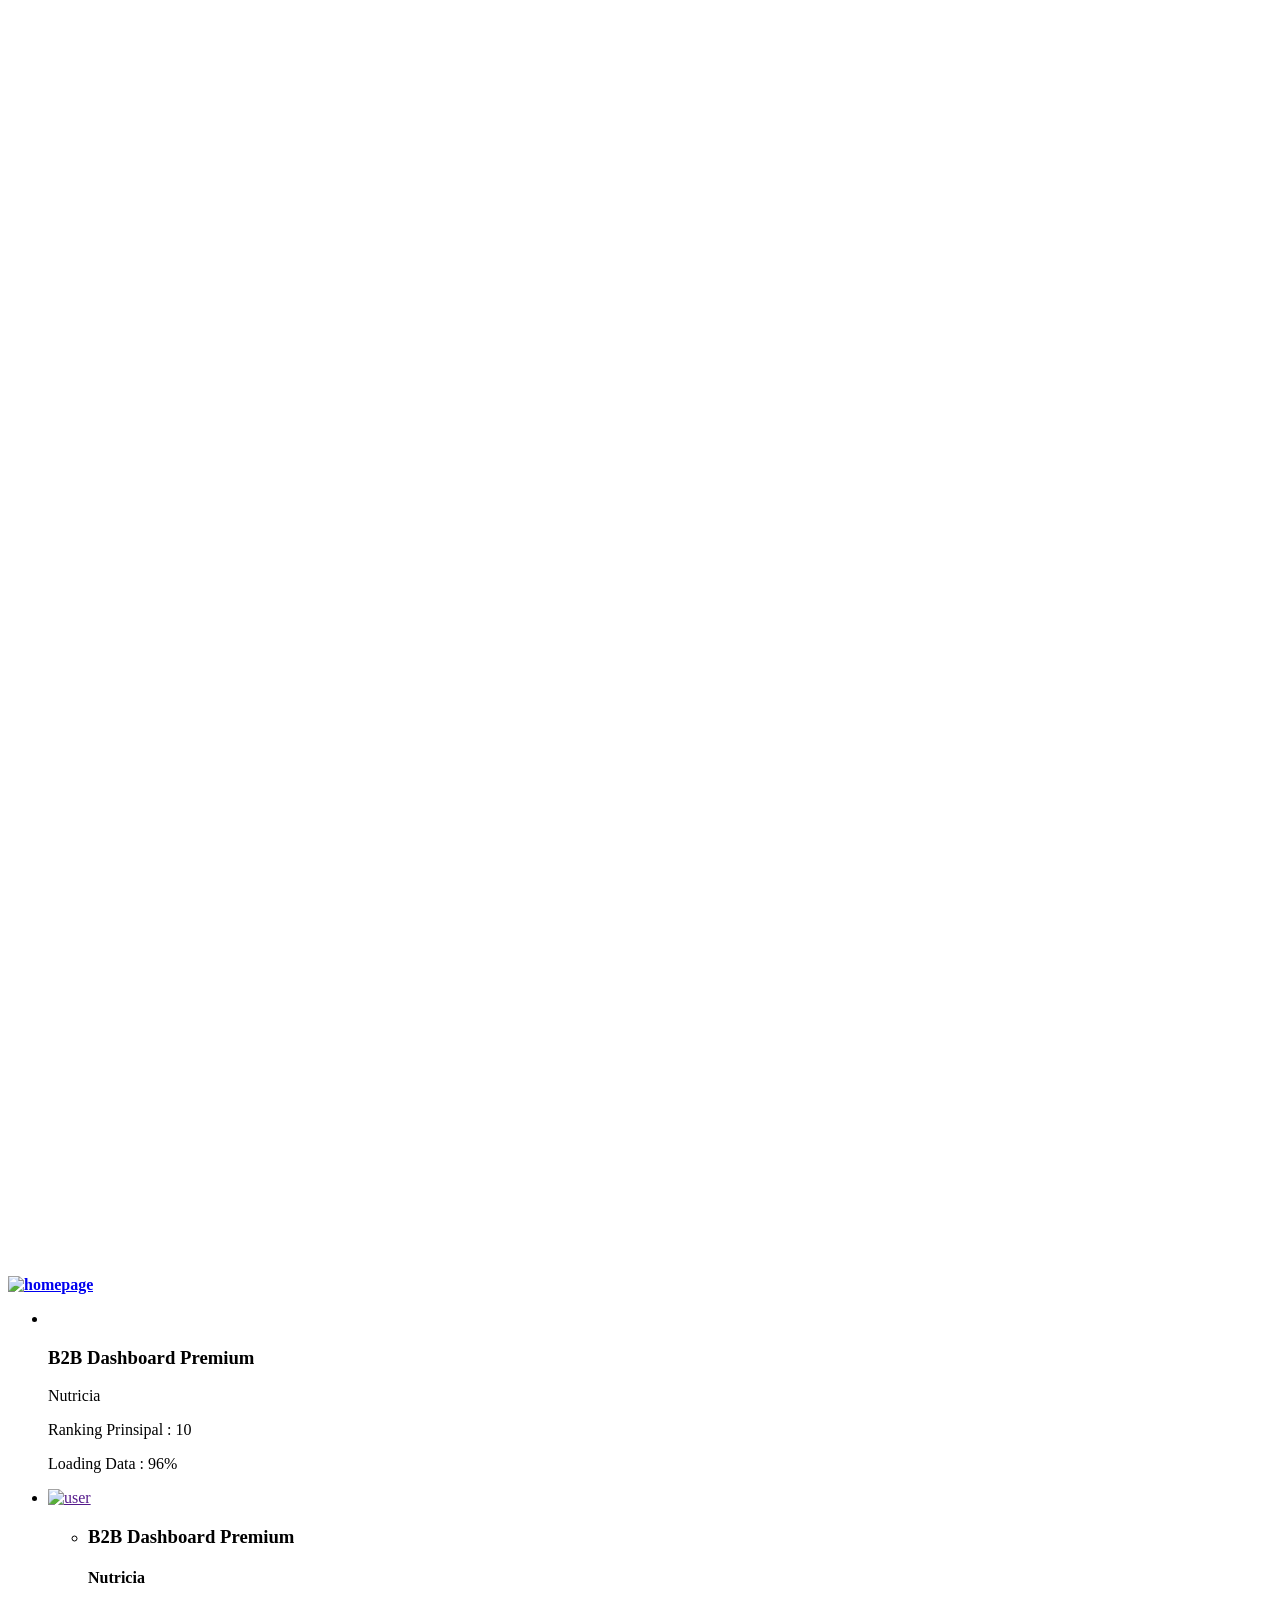
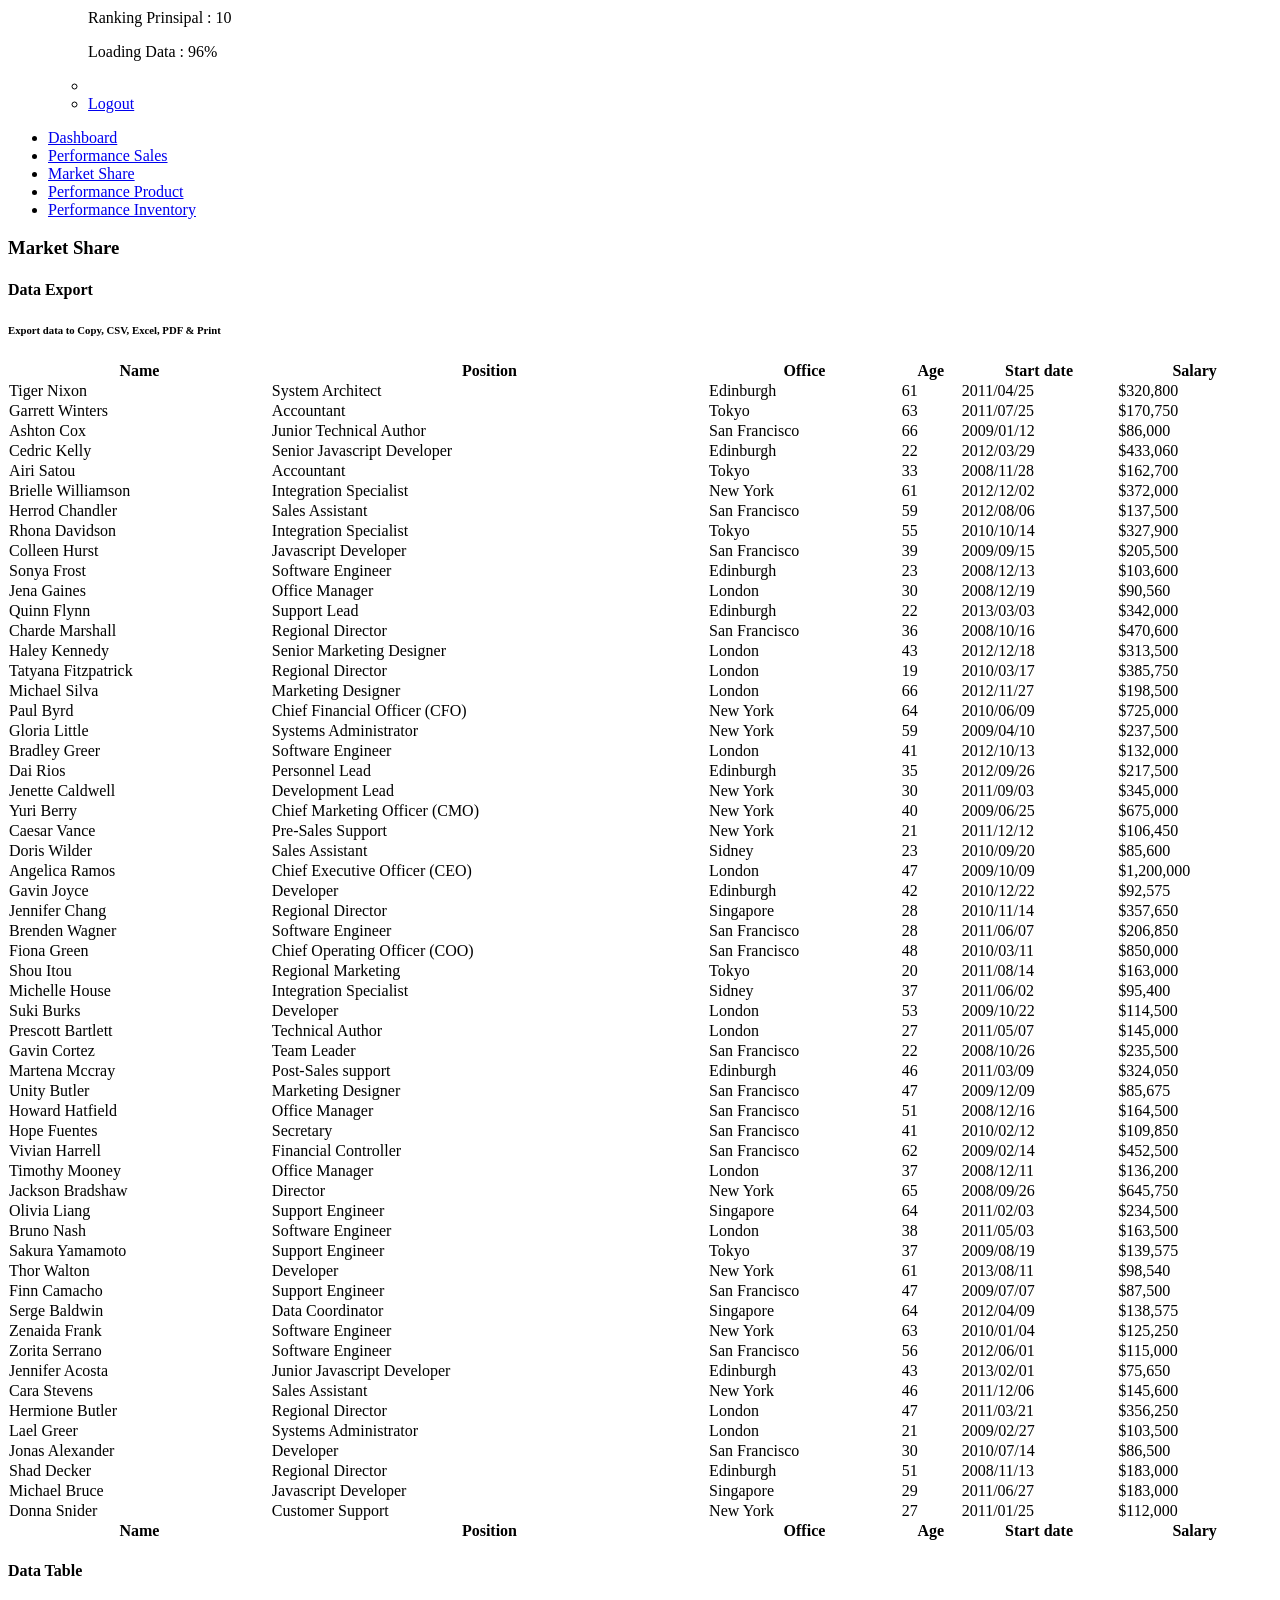
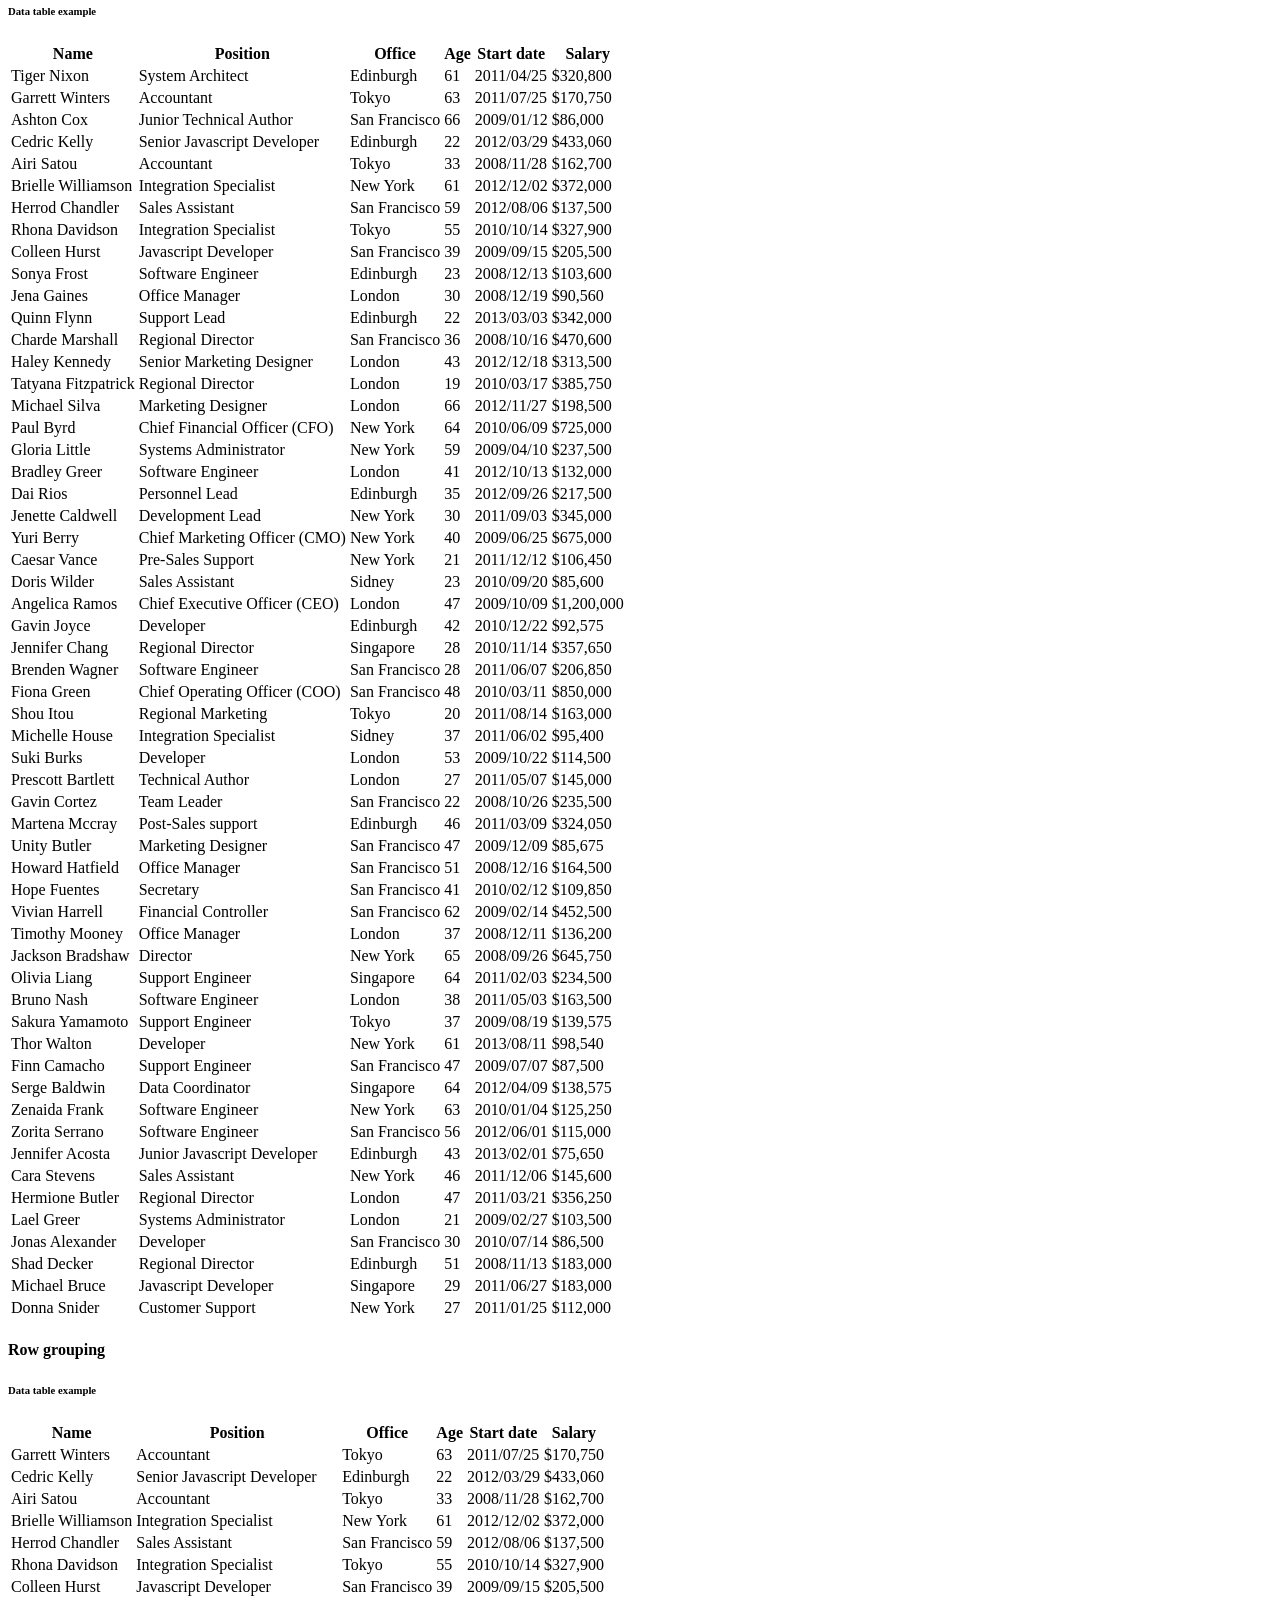
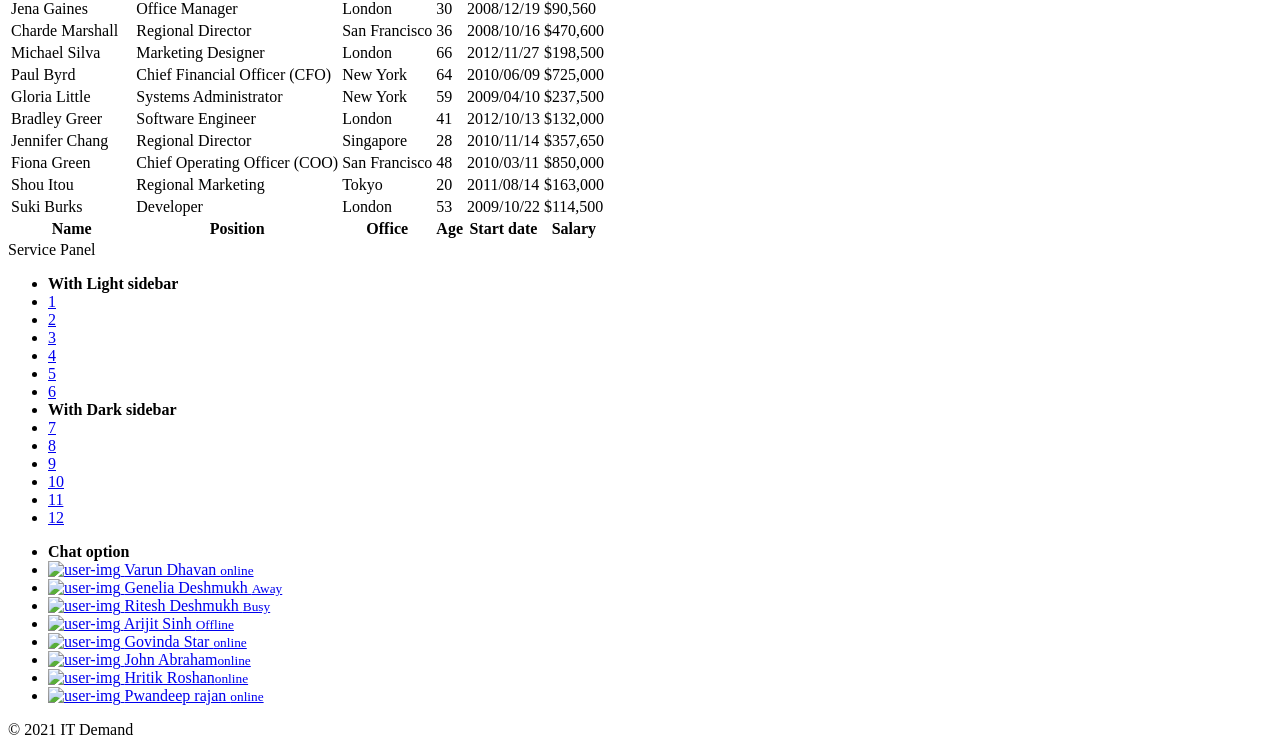
==== market-share.html @ a0f7e3c0 "html upload" ====
<!DOCTYPE html>
<html lang="en">

<head>
    <meta charset="utf-8">
    <meta http-equiv="X-UA-Compatible" content="IE=edge">
    <!-- Tell the browser to be responsive to screen width -->
    <meta name="viewport" content="width=device-width, initial-scale=1">
    <meta name="description" content="">
    <meta name="author" content="">
    <!-- Favicon icon -->
    <link rel="icon" type="image/png" sizes="16x16" href="../assets/images/alfamart.png">
    <title>B2B Dashboard Premium</title>
    <!-- Bootstrap Core CSS -->
    <link href="../assets/plugins/bootstrap/css/bootstrap.min.css" rel="stylesheet">
    <!-- Custom CSS -->
    <link href="css/style.css" rel="stylesheet" type="text/css">
    <link href="css/custom.css" rel="stylesheet" type="text/css">

</head>

<body class="fix-header card-no-border logo-center">
    <!-- ============================================================== -->
    <!-- Preloader - style you can find in spinners.css -->
    <!-- ============================================================== -->
    <div class="preloader">
        <svg class="circular" viewBox="25 25 50 50">
            <circle class="path" cx="50" cy="50" r="20" fill="none" stroke-width="2" stroke-miterlimit="10" /> </svg>
    </div>
    <!-- ============================================================== -->
    <!-- Main wrapper - style you can find in pages.scss -->
    <!-- ============================================================== -->
    <div id="main-wrapper">
<!-- ============================================================== -->
        <!-- Topbar header - style you can find in pages.scss -->
        <!-- ============================================================== -->
        <header class="topbar" style="background-image: url(images/background/bg_header.png);">
            <nav class="navbar top-navbar navbar-expand-md navbar-light">
                <!-- ============================================================== -->
                <!-- Logo -->
                <!-- ============================================================== -->
                <div class="navbar-header">
                    <a class="navbar-brand" href="index.html">
                        <!-- Logo icon --><b>
                            <!-- Light Logo icon -->
                            <img src="images/logo_alfamart.png" alt="homepage" class="light-logo" />
                        </b>
                        <!--End Logo icon --> 
                     </a>
                </div>
                <!-- ============================================================== -->
                <!-- End Logo -->
                <!-- ============================================================== -->
                <div class="navbar-collapse">
                    <!-- ============================================================== -->
                    <!-- ============================================================== -->
                    <ul class="navbar-nav mr-auto mt-md-0">
                         <!-- This is  -->
                        <li class="nav-item"> <a class="nav-link nav-toggler hidden-md-up text-muted waves-effect waves-dark" href="javascript:void(0)"><i class="mdi mdi-menu"></i></a> </li>
                        <!-- Title -->
                        <div class="title-b2b">
                            <h3 class="line-height-b2b">B2B Dashboard Premium</h3>
                            <p>Nutricia</p>
                        </div>
                        
                        <!-- ============================================================== -->
                        <!-- End Messages -->
                        <!-- ============================================================== -->
                        <!-- ============================================================== -->
                        <!-- Messages -->
                        <!-- ============================================================== -->
                        <!-- ============================================================== -->
                        <!-- End Messages -->
                        <!-- ============================================================== -->
                    </ul>
                    <!-- ============================================================== -->
                    <!-- User profile and search -->
                    <!-- ============================================================== -->
                    <ul class="navbar-nav my-lg-0">
                        <!-- ============================================================== -->
                        <!-- Search -->
                        <!-- ============================================================== -->
                        <!-- Title -->
                        <div class="rangking-b2b">
                            <p class="margin-0">Ranking Prinsipal : 10</p>
                            <p class="margin-0">Loading Data : 96%</p>
                        </div>
                        <!-- ============================================================== -->
                        <!-- Profile -->
                        <!-- ============================================================== -->
                        <li class="nav-item dropdown">
                            <a class="nav-link dropdown-toggle text-muted waves-effect waves-dark" href="" data-toggle="dropdown" aria-haspopup="true" aria-expanded="false"><img src="../assets/images/users/1.jpg" alt="user" class="profile-pic" /><i class="ti-angle-down icons-cs" ></i></a>
                            <div class="dropdown-menu dropdown-menu-right scale-up">
                                <ul class="dropdown-user">
                                    <li>
                                        <div class="dw-user-box">
                                            <div class="u-text">
                                                <h3 class="text-muted">B2B Dashboard Premium</h3>
                                                <h4>Nutricia</h4>
                                                <p class="text-muted">Ranking Prinsipal : 10</p>
                                                <p class="text-muted">Loading Data : 96%</p>
                                        </div>
                                    </li>
                                    <li role="separator" class="divider"></li>
                                    <li><a href="#"><i class="fa fa-power-off"></i> Logout</a></li>
                                </ul>
                            </div>
                        </li>
                    </ul>
                </div>
            </nav>
        </header>
        <!-- ============================================================== -->
        <!-- End Topbar header -->
        <!-- ============================================================== -->
        <!-- ============================================================== -->
        <!-- Left Sidebar - style you can find in sidebar.scss  -->
        <!-- ============================================================== -->
        <aside class="left-sidebar">
            <!-- Sidebar scroll-->
            <div class="scroll-sidebar">
                <!-- Sidebar navigation-->
                <nav class="sidebar-nav">
                    <ul id="sidebarnav">
                        <li> <a class="has-arrow waves-effect" href="index.html"><i class="mdi mdi-gauge"></i><span class="hide-menu">Dashboard</span></a>
                        </li>
                        <li> <a class="has-arrow waves-effect" href="performance-sales.html"><i class="mdi mdi-chart-line"></i><span class="hide-menu">Performance Sales</span></a>
                        </li>
                        <li> <a class="has-arrow waves-effect" href="market-share.html"><i class="mdi mdi-chemical-weapon"></i><span class="hide-menu">Market Share</span></a>
                        </li>
                        <li> <a class="has-arrow waves-effect" href="performance-product.html"><i class="mdi mdi-chart-timeline"></i><span class="hide-menu">Performance Product</span></a>
                        </li>
                        <li> <a class="has-arrow waves-effect" href="performance-inventory.html"><i class="mdi mdi-chart-timeline"></i><span class="hide-menu">Performance Inventory</span></a>
                        </li>
                    </ul>
                </nav>
                <!-- End Sidebar navigation -->
            </div>
            <!-- End Sidebar scroll-->
        </aside>
        <!-- ============================================================== -->
        <!-- End Left Sidebar - style you can find in sidebar.scss  -->
        <!-- Page wrapper  -->
        <!-- ============================================================== -->
        <div class="page-wrapper">
            <!-- ============================================================== -->
            <!-- Bread crumb and right sidebar toggle -->
            <!-- ============================================================== -->
            <div class="row page-titles">
                <div class="col-md-5 align-self-center">
                    <h3 class="text-themecolor">Market Share</h3>
                </div>
                <div class="col-md-7 align-self-center">
<!--                     <ol class="breadcrumb">
                        <li class="breadcrumb-item"><a href="javascript:void(0)">Home</a></li>
                        <li class="breadcrumb-item">pages</li>
                        <li class="breadcrumb-item active">Table basic</li>
                    </ol> -->
                </div>
            </div>
            <!-- ============================================================== -->
            <!-- End Bread crumb and right sidebar toggle -->
            <!-- ============================================================== -->
            <!-- ============================================================== -->
            <!-- Container fluid  -->
            <!-- ============================================================== -->
            <div class="container-fluid">
                <!-- ============================================================== -->
                <!-- Start Page Content -->
                <!-- ============================================================== -->
                <div class="row">
                    <div class="col-12">
                        <div class="card">
                            <div class="card-body">
                                <h4 class="card-title">Data Export</h4>
                                <h6 class="card-subtitle">Export data to Copy, CSV, Excel, PDF & Print</h6>
                                <div class="table-responsive m-t-40">
                                    <table id="example23" class="display nowrap table table-hover table-striped table-bordered" cellspacing="0" width="100%">
                                        <thead>
                                            <tr>
                                                <th>Name</th>
                                                <th>Position</th>
                                                <th>Office</th>
                                                <th>Age</th>
                                                <th>Start date</th>
                                                <th>Salary</th>
                                            </tr>
                                        </thead>
                                        <tfoot>
                                            <tr>
                                                <th>Name</th>
                                                <th>Position</th>
                                                <th>Office</th>
                                                <th>Age</th>
                                                <th>Start date</th>
                                                <th>Salary</th>
                                            </tr>
                                        </tfoot>
                                        <tbody>
                                            <tr>
                                                <td>Tiger Nixon</td>
                                                <td>System Architect</td>
                                                <td>Edinburgh</td>
                                                <td>61</td>
                                                <td>2011/04/25</td>
                                                <td>$320,800</td>
                                            </tr>
                                            <tr>
                                                <td>Garrett Winters</td>
                                                <td>Accountant</td>
                                                <td>Tokyo</td>
                                                <td>63</td>
                                                <td>2011/07/25</td>
                                                <td>$170,750</td>
                                            </tr>
                                            <tr>
                                                <td>Ashton Cox</td>
                                                <td>Junior Technical Author</td>
                                                <td>San Francisco</td>
                                                <td>66</td>
                                                <td>2009/01/12</td>
                                                <td>$86,000</td>
                                            </tr>
                                            <tr>
                                                <td>Cedric Kelly</td>
                                                <td>Senior Javascript Developer</td>
                                                <td>Edinburgh</td>
                                                <td>22</td>
                                                <td>2012/03/29</td>
                                                <td>$433,060</td>
                                            </tr>
                                            <tr>
                                                <td>Airi Satou</td>
                                                <td>Accountant</td>
                                                <td>Tokyo</td>
                                                <td>33</td>
                                                <td>2008/11/28</td>
                                                <td>$162,700</td>
                                            </tr>
                                            <tr>
                                                <td>Brielle Williamson</td>
                                                <td>Integration Specialist</td>
                                                <td>New York</td>
                                                <td>61</td>
                                                <td>2012/12/02</td>
                                                <td>$372,000</td>
                                            </tr>
                                            <tr>
                                                <td>Herrod Chandler</td>
                                                <td>Sales Assistant</td>
                                                <td>San Francisco</td>
                                                <td>59</td>
                                                <td>2012/08/06</td>
                                                <td>$137,500</td>
                                            </tr>
                                            <tr>
                                                <td>Rhona Davidson</td>
                                                <td>Integration Specialist</td>
                                                <td>Tokyo</td>
                                                <td>55</td>
                                                <td>2010/10/14</td>
                                                <td>$327,900</td>
                                            </tr>
                                            <tr>
                                                <td>Colleen Hurst</td>
                                                <td>Javascript Developer</td>
                                                <td>San Francisco</td>
                                                <td>39</td>
                                                <td>2009/09/15</td>
                                                <td>$205,500</td>
                                            </tr>
                                            <tr>
                                                <td>Sonya Frost</td>
                                                <td>Software Engineer</td>
                                                <td>Edinburgh</td>
                                                <td>23</td>
                                                <td>2008/12/13</td>
                                                <td>$103,600</td>
                                            </tr>
                                            <tr>
                                                <td>Jena Gaines</td>
                                                <td>Office Manager</td>
                                                <td>London</td>
                                                <td>30</td>
                                                <td>2008/12/19</td>
                                                <td>$90,560</td>
                                            </tr>
                                            <tr>
                                                <td>Quinn Flynn</td>
                                                <td>Support Lead</td>
                                                <td>Edinburgh</td>
                                                <td>22</td>
                                                <td>2013/03/03</td>
                                                <td>$342,000</td>
                                            </tr>
                                            <tr>
                                                <td>Charde Marshall</td>
                                                <td>Regional Director</td>
                                                <td>San Francisco</td>
                                                <td>36</td>
                                                <td>2008/10/16</td>
                                                <td>$470,600</td>
                                            </tr>
                                            <tr>
                                                <td>Haley Kennedy</td>
                                                <td>Senior Marketing Designer</td>
                                                <td>London</td>
                                                <td>43</td>
                                                <td>2012/12/18</td>
                                                <td>$313,500</td>
                                            </tr>
                                            <tr>
                                                <td>Tatyana Fitzpatrick</td>
                                                <td>Regional Director</td>
                                                <td>London</td>
                                                <td>19</td>
                                                <td>2010/03/17</td>
                                                <td>$385,750</td>
                                            </tr>
                                            <tr>
                                                <td>Michael Silva</td>
                                                <td>Marketing Designer</td>
                                                <td>London</td>
                                                <td>66</td>
                                                <td>2012/11/27</td>
                                                <td>$198,500</td>
                                            </tr>
                                            <tr>
                                                <td>Paul Byrd</td>
                                                <td>Chief Financial Officer (CFO)</td>
                                                <td>New York</td>
                                                <td>64</td>
                                                <td>2010/06/09</td>
                                                <td>$725,000</td>
                                            </tr>
                                            <tr>
                                                <td>Gloria Little</td>
                                                <td>Systems Administrator</td>
                                                <td>New York</td>
                                                <td>59</td>
                                                <td>2009/04/10</td>
                                                <td>$237,500</td>
                                            </tr>
                                            <tr>
                                                <td>Bradley Greer</td>
                                                <td>Software Engineer</td>
                                                <td>London</td>
                                                <td>41</td>
                                                <td>2012/10/13</td>
                                                <td>$132,000</td>
                                            </tr>
                                            <tr>
                                                <td>Dai Rios</td>
                                                <td>Personnel Lead</td>
                                                <td>Edinburgh</td>
                                                <td>35</td>
                                                <td>2012/09/26</td>
                                                <td>$217,500</td>
                                            </tr>
                                            <tr>
                                                <td>Jenette Caldwell</td>
                                                <td>Development Lead</td>
                                                <td>New York</td>
                                                <td>30</td>
                                                <td>2011/09/03</td>
                                                <td>$345,000</td>
                                            </tr>
                                            <tr>
                                                <td>Yuri Berry</td>
                                                <td>Chief Marketing Officer (CMO)</td>
                                                <td>New York</td>
                                                <td>40</td>
                                                <td>2009/06/25</td>
                                                <td>$675,000</td>
                                            </tr>
                                            <tr>
                                                <td>Caesar Vance</td>
                                                <td>Pre-Sales Support</td>
                                                <td>New York</td>
                                                <td>21</td>
                                                <td>2011/12/12</td>
                                                <td>$106,450</td>
                                            </tr>
                                            <tr>
                                                <td>Doris Wilder</td>
                                                <td>Sales Assistant</td>
                                                <td>Sidney</td>
                                                <td>23</td>
                                                <td>2010/09/20</td>
                                                <td>$85,600</td>
                                            </tr>
                                            <tr>
                                                <td>Angelica Ramos</td>
                                                <td>Chief Executive Officer (CEO)</td>
                                                <td>London</td>
                                                <td>47</td>
                                                <td>2009/10/09</td>
                                                <td>$1,200,000</td>
                                            </tr>
                                            <tr>
                                                <td>Gavin Joyce</td>
                                                <td>Developer</td>
                                                <td>Edinburgh</td>
                                                <td>42</td>
                                                <td>2010/12/22</td>
                                                <td>$92,575</td>
                                            </tr>
                                            <tr>
                                                <td>Jennifer Chang</td>
                                                <td>Regional Director</td>
                                                <td>Singapore</td>
                                                <td>28</td>
                                                <td>2010/11/14</td>
                                                <td>$357,650</td>
                                            </tr>
                                            <tr>
                                                <td>Brenden Wagner</td>
                                                <td>Software Engineer</td>
                                                <td>San Francisco</td>
                                                <td>28</td>
                                                <td>2011/06/07</td>
                                                <td>$206,850</td>
                                            </tr>
                                            <tr>
                                                <td>Fiona Green</td>
                                                <td>Chief Operating Officer (COO)</td>
                                                <td>San Francisco</td>
                                                <td>48</td>
                                                <td>2010/03/11</td>
                                                <td>$850,000</td>
                                            </tr>
                                            <tr>
                                                <td>Shou Itou</td>
                                                <td>Regional Marketing</td>
                                                <td>Tokyo</td>
                                                <td>20</td>
                                                <td>2011/08/14</td>
                                                <td>$163,000</td>
                                            </tr>
                                            <tr>
                                                <td>Michelle House</td>
                                                <td>Integration Specialist</td>
                                                <td>Sidney</td>
                                                <td>37</td>
                                                <td>2011/06/02</td>
                                                <td>$95,400</td>
                                            </tr>
                                            <tr>
                                                <td>Suki Burks</td>
                                                <td>Developer</td>
                                                <td>London</td>
                                                <td>53</td>
                                                <td>2009/10/22</td>
                                                <td>$114,500</td>
                                            </tr>
                                            <tr>
                                                <td>Prescott Bartlett</td>
                                                <td>Technical Author</td>
                                                <td>London</td>
                                                <td>27</td>
                                                <td>2011/05/07</td>
                                                <td>$145,000</td>
                                            </tr>
                                            <tr>
                                                <td>Gavin Cortez</td>
                                                <td>Team Leader</td>
                                                <td>San Francisco</td>
                                                <td>22</td>
                                                <td>2008/10/26</td>
                                                <td>$235,500</td>
                                            </tr>
                                            <tr>
                                                <td>Martena Mccray</td>
                                                <td>Post-Sales support</td>
                                                <td>Edinburgh</td>
                                                <td>46</td>
                                                <td>2011/03/09</td>
                                                <td>$324,050</td>
                                            </tr>
                                            <tr>
                                                <td>Unity Butler</td>
                                                <td>Marketing Designer</td>
                                                <td>San Francisco</td>
                                                <td>47</td>
                                                <td>2009/12/09</td>
                                                <td>$85,675</td>
                                            </tr>
                                            <tr>
                                                <td>Howard Hatfield</td>
                                                <td>Office Manager</td>
                                                <td>San Francisco</td>
                                                <td>51</td>
                                                <td>2008/12/16</td>
                                                <td>$164,500</td>
                                            </tr>
                                            <tr>
                                                <td>Hope Fuentes</td>
                                                <td>Secretary</td>
                                                <td>San Francisco</td>
                                                <td>41</td>
                                                <td>2010/02/12</td>
                                                <td>$109,850</td>
                                            </tr>
                                            <tr>
                                                <td>Vivian Harrell</td>
                                                <td>Financial Controller</td>
                                                <td>San Francisco</td>
                                                <td>62</td>
                                                <td>2009/02/14</td>
                                                <td>$452,500</td>
                                            </tr>
                                            <tr>
                                                <td>Timothy Mooney</td>
                                                <td>Office Manager</td>
                                                <td>London</td>
                                                <td>37</td>
                                                <td>2008/12/11</td>
                                                <td>$136,200</td>
                                            </tr>
                                            <tr>
                                                <td>Jackson Bradshaw</td>
                                                <td>Director</td>
                                                <td>New York</td>
                                                <td>65</td>
                                                <td>2008/09/26</td>
                                                <td>$645,750</td>
                                            </tr>
                                            <tr>
                                                <td>Olivia Liang</td>
                                                <td>Support Engineer</td>
                                                <td>Singapore</td>
                                                <td>64</td>
                                                <td>2011/02/03</td>
                                                <td>$234,500</td>
                                            </tr>
                                            <tr>
                                                <td>Bruno Nash</td>
                                                <td>Software Engineer</td>
                                                <td>London</td>
                                                <td>38</td>
                                                <td>2011/05/03</td>
                                                <td>$163,500</td>
                                            </tr>
                                            <tr>
                                                <td>Sakura Yamamoto</td>
                                                <td>Support Engineer</td>
                                                <td>Tokyo</td>
                                                <td>37</td>
                                                <td>2009/08/19</td>
                                                <td>$139,575</td>
                                            </tr>
                                            <tr>
                                                <td>Thor Walton</td>
                                                <td>Developer</td>
                                                <td>New York</td>
                                                <td>61</td>
                                                <td>2013/08/11</td>
                                                <td>$98,540</td>
                                            </tr>
                                            <tr>
                                                <td>Finn Camacho</td>
                                                <td>Support Engineer</td>
                                                <td>San Francisco</td>
                                                <td>47</td>
                                                <td>2009/07/07</td>
                                                <td>$87,500</td>
                                            </tr>
                                            <tr>
                                                <td>Serge Baldwin</td>
                                                <td>Data Coordinator</td>
                                                <td>Singapore</td>
                                                <td>64</td>
                                                <td>2012/04/09</td>
                                                <td>$138,575</td>
                                            </tr>
                                            <tr>
                                                <td>Zenaida Frank</td>
                                                <td>Software Engineer</td>
                                                <td>New York</td>
                                                <td>63</td>
                                                <td>2010/01/04</td>
                                                <td>$125,250</td>
                                            </tr>
                                            <tr>
                                                <td>Zorita Serrano</td>
                                                <td>Software Engineer</td>
                                                <td>San Francisco</td>
                                                <td>56</td>
                                                <td>2012/06/01</td>
                                                <td>$115,000</td>
                                            </tr>
                                            <tr>
                                                <td>Jennifer Acosta</td>
                                                <td>Junior Javascript Developer</td>
                                                <td>Edinburgh</td>
                                                <td>43</td>
                                                <td>2013/02/01</td>
                                                <td>$75,650</td>
                                            </tr>
                                            <tr>
                                                <td>Cara Stevens</td>
                                                <td>Sales Assistant</td>
                                                <td>New York</td>
                                                <td>46</td>
                                                <td>2011/12/06</td>
                                                <td>$145,600</td>
                                            </tr>
                                            <tr>
                                                <td>Hermione Butler</td>
                                                <td>Regional Director</td>
                                                <td>London</td>
                                                <td>47</td>
                                                <td>2011/03/21</td>
                                                <td>$356,250</td>
                                            </tr>
                                            <tr>
                                                <td>Lael Greer</td>
                                                <td>Systems Administrator</td>
                                                <td>London</td>
                                                <td>21</td>
                                                <td>2009/02/27</td>
                                                <td>$103,500</td>
                                            </tr>
                                            <tr>
                                                <td>Jonas Alexander</td>
                                                <td>Developer</td>
                                                <td>San Francisco</td>
                                                <td>30</td>
                                                <td>2010/07/14</td>
                                                <td>$86,500</td>
                                            </tr>
                                            <tr>
                                                <td>Shad Decker</td>
                                                <td>Regional Director</td>
                                                <td>Edinburgh</td>
                                                <td>51</td>
                                                <td>2008/11/13</td>
                                                <td>$183,000</td>
                                            </tr>
                                            <tr>
                                                <td>Michael Bruce</td>
                                                <td>Javascript Developer</td>
                                                <td>Singapore</td>
                                                <td>29</td>
                                                <td>2011/06/27</td>
                                                <td>$183,000</td>
                                            </tr>
                                            <tr>
                                                <td>Donna Snider</td>
                                                <td>Customer Support</td>
                                                <td>New York</td>
                                                <td>27</td>
                                                <td>2011/01/25</td>
                                                <td>$112,000</td>
                                            </tr>
                                        </tbody>
                                    </table>
                                </div>
                            </div>
                        </div>
                        <div class="card">
                            <div class="card-body">
                                <h4 class="card-title">Data Table</h4>
                                <h6 class="card-subtitle">Data table example</h6>
                                <div class="table-responsive m-t-40">
                                    <table id="myTable" class="table table-bordered table-striped">
                                        <thead>
                                            <tr>
                                                <th>Name</th>
                                                <th>Position</th>
                                                <th>Office</th>
                                                <th>Age</th>
                                                <th>Start date</th>
                                                <th>Salary</th>
                                            </tr>
                                        </thead>
                                        <tbody>
                                            <tr>
                                                <td>Tiger Nixon</td>
                                                <td>System Architect</td>
                                                <td>Edinburgh</td>
                                                <td>61</td>
                                                <td>2011/04/25</td>
                                                <td>$320,800</td>
                                            </tr>
                                            <tr>
                                                <td>Garrett Winters</td>
                                                <td>Accountant</td>
                                                <td>Tokyo</td>
                                                <td>63</td>
                                                <td>2011/07/25</td>
                                                <td>$170,750</td>
                                            </tr>
                                            <tr>
                                                <td>Ashton Cox</td>
                                                <td>Junior Technical Author</td>
                                                <td>San Francisco</td>
                                                <td>66</td>
                                                <td>2009/01/12</td>
                                                <td>$86,000</td>
                                            </tr>
                                            <tr>
                                                <td>Cedric Kelly</td>
                                                <td>Senior Javascript Developer</td>
                                                <td>Edinburgh</td>
                                                <td>22</td>
                                                <td>2012/03/29</td>
                                                <td>$433,060</td>
                                            </tr>
                                            <tr>
                                                <td>Airi Satou</td>
                                                <td>Accountant</td>
                                                <td>Tokyo</td>
                                                <td>33</td>
                                                <td>2008/11/28</td>
                                                <td>$162,700</td>
                                            </tr>
                                            <tr>
                                                <td>Brielle Williamson</td>
                                                <td>Integration Specialist</td>
                                                <td>New York</td>
                                                <td>61</td>
                                                <td>2012/12/02</td>
                                                <td>$372,000</td>
                                            </tr>
                                            <tr>
                                                <td>Herrod Chandler</td>
                                                <td>Sales Assistant</td>
                                                <td>San Francisco</td>
                                                <td>59</td>
                                                <td>2012/08/06</td>
                                                <td>$137,500</td>
                                            </tr>
                                            <tr>
                                                <td>Rhona Davidson</td>
                                                <td>Integration Specialist</td>
                                                <td>Tokyo</td>
                                                <td>55</td>
                                                <td>2010/10/14</td>
                                                <td>$327,900</td>
                                            </tr>
                                            <tr>
                                                <td>Colleen Hurst</td>
                                                <td>Javascript Developer</td>
                                                <td>San Francisco</td>
                                                <td>39</td>
                                                <td>2009/09/15</td>
                                                <td>$205,500</td>
                                            </tr>
                                            <tr>
                                                <td>Sonya Frost</td>
                                                <td>Software Engineer</td>
                                                <td>Edinburgh</td>
                                                <td>23</td>
                                                <td>2008/12/13</td>
                                                <td>$103,600</td>
                                            </tr>
                                            <tr>
                                                <td>Jena Gaines</td>
                                                <td>Office Manager</td>
                                                <td>London</td>
                                                <td>30</td>
                                                <td>2008/12/19</td>
                                                <td>$90,560</td>
                                            </tr>
                                            <tr>
                                                <td>Quinn Flynn</td>
                                                <td>Support Lead</td>
                                                <td>Edinburgh</td>
                                                <td>22</td>
                                                <td>2013/03/03</td>
                                                <td>$342,000</td>
                                            </tr>
                                            <tr>
                                                <td>Charde Marshall</td>
                                                <td>Regional Director</td>
                                                <td>San Francisco</td>
                                                <td>36</td>
                                                <td>2008/10/16</td>
                                                <td>$470,600</td>
                                            </tr>
                                            <tr>
                                                <td>Haley Kennedy</td>
                                                <td>Senior Marketing Designer</td>
                                                <td>London</td>
                                                <td>43</td>
                                                <td>2012/12/18</td>
                                                <td>$313,500</td>
                                            </tr>
                                            <tr>
                                                <td>Tatyana Fitzpatrick</td>
                                                <td>Regional Director</td>
                                                <td>London</td>
                                                <td>19</td>
                                                <td>2010/03/17</td>
                                                <td>$385,750</td>
                                            </tr>
                                            <tr>
                                                <td>Michael Silva</td>
                                                <td>Marketing Designer</td>
                                                <td>London</td>
                                                <td>66</td>
                                                <td>2012/11/27</td>
                                                <td>$198,500</td>
                                            </tr>
                                            <tr>
                                                <td>Paul Byrd</td>
                                                <td>Chief Financial Officer (CFO)</td>
                                                <td>New York</td>
                                                <td>64</td>
                                                <td>2010/06/09</td>
                                                <td>$725,000</td>
                                            </tr>
                                            <tr>
                                                <td>Gloria Little</td>
                                                <td>Systems Administrator</td>
                                                <td>New York</td>
                                                <td>59</td>
                                                <td>2009/04/10</td>
                                                <td>$237,500</td>
                                            </tr>
                                            <tr>
                                                <td>Bradley Greer</td>
                                                <td>Software Engineer</td>
                                                <td>London</td>
                                                <td>41</td>
                                                <td>2012/10/13</td>
                                                <td>$132,000</td>
                                            </tr>
                                            <tr>
                                                <td>Dai Rios</td>
                                                <td>Personnel Lead</td>
                                                <td>Edinburgh</td>
                                                <td>35</td>
                                                <td>2012/09/26</td>
                                                <td>$217,500</td>
                                            </tr>
                                            <tr>
                                                <td>Jenette Caldwell</td>
                                                <td>Development Lead</td>
                                                <td>New York</td>
                                                <td>30</td>
                                                <td>2011/09/03</td>
                                                <td>$345,000</td>
                                            </tr>
                                            <tr>
                                                <td>Yuri Berry</td>
                                                <td>Chief Marketing Officer (CMO)</td>
                                                <td>New York</td>
                                                <td>40</td>
                                                <td>2009/06/25</td>
                                                <td>$675,000</td>
                                            </tr>
                                            <tr>
                                                <td>Caesar Vance</td>
                                                <td>Pre-Sales Support</td>
                                                <td>New York</td>
                                                <td>21</td>
                                                <td>2011/12/12</td>
                                                <td>$106,450</td>
                                            </tr>
                                            <tr>
                                                <td>Doris Wilder</td>
                                                <td>Sales Assistant</td>
                                                <td>Sidney</td>
                                                <td>23</td>
                                                <td>2010/09/20</td>
                                                <td>$85,600</td>
                                            </tr>
                                            <tr>
                                                <td>Angelica Ramos</td>
                                                <td>Chief Executive Officer (CEO)</td>
                                                <td>London</td>
                                                <td>47</td>
                                                <td>2009/10/09</td>
                                                <td>$1,200,000</td>
                                            </tr>
                                            <tr>
                                                <td>Gavin Joyce</td>
                                                <td>Developer</td>
                                                <td>Edinburgh</td>
                                                <td>42</td>
                                                <td>2010/12/22</td>
                                                <td>$92,575</td>
                                            </tr>
                                            <tr>
                                                <td>Jennifer Chang</td>
                                                <td>Regional Director</td>
                                                <td>Singapore</td>
                                                <td>28</td>
                                                <td>2010/11/14</td>
                                                <td>$357,650</td>
                                            </tr>
                                            <tr>
                                                <td>Brenden Wagner</td>
                                                <td>Software Engineer</td>
                                                <td>San Francisco</td>
                                                <td>28</td>
                                                <td>2011/06/07</td>
                                                <td>$206,850</td>
                                            </tr>
                                            <tr>
                                                <td>Fiona Green</td>
                                                <td>Chief Operating Officer (COO)</td>
                                                <td>San Francisco</td>
                                                <td>48</td>
                                                <td>2010/03/11</td>
                                                <td>$850,000</td>
                                            </tr>
                                            <tr>
                                                <td>Shou Itou</td>
                                                <td>Regional Marketing</td>
                                                <td>Tokyo</td>
                                                <td>20</td>
                                                <td>2011/08/14</td>
                                                <td>$163,000</td>
                                            </tr>
                                            <tr>
                                                <td>Michelle House</td>
                                                <td>Integration Specialist</td>
                                                <td>Sidney</td>
                                                <td>37</td>
                                                <td>2011/06/02</td>
                                                <td>$95,400</td>
                                            </tr>
                                            <tr>
                                                <td>Suki Burks</td>
                                                <td>Developer</td>
                                                <td>London</td>
                                                <td>53</td>
                                                <td>2009/10/22</td>
                                                <td>$114,500</td>
                                            </tr>
                                            <tr>
                                                <td>Prescott Bartlett</td>
                                                <td>Technical Author</td>
                                                <td>London</td>
                                                <td>27</td>
                                                <td>2011/05/07</td>
                                                <td>$145,000</td>
                                            </tr>
                                            <tr>
                                                <td>Gavin Cortez</td>
                                                <td>Team Leader</td>
                                                <td>San Francisco</td>
                                                <td>22</td>
                                                <td>2008/10/26</td>
                                                <td>$235,500</td>
                                            </tr>
                                            <tr>
                                                <td>Martena Mccray</td>
                                                <td>Post-Sales support</td>
                                                <td>Edinburgh</td>
                                                <td>46</td>
                                                <td>2011/03/09</td>
                                                <td>$324,050</td>
                                            </tr>
                                            <tr>
                                                <td>Unity Butler</td>
                                                <td>Marketing Designer</td>
                                                <td>San Francisco</td>
                                                <td>47</td>
                                                <td>2009/12/09</td>
                                                <td>$85,675</td>
                                            </tr>
                                            <tr>
                                                <td>Howard Hatfield</td>
                                                <td>Office Manager</td>
                                                <td>San Francisco</td>
                                                <td>51</td>
                                                <td>2008/12/16</td>
                                                <td>$164,500</td>
                                            </tr>
                                            <tr>
                                                <td>Hope Fuentes</td>
                                                <td>Secretary</td>
                                                <td>San Francisco</td>
                                                <td>41</td>
                                                <td>2010/02/12</td>
                                                <td>$109,850</td>
                                            </tr>
                                            <tr>
                                                <td>Vivian Harrell</td>
                                                <td>Financial Controller</td>
                                                <td>San Francisco</td>
                                                <td>62</td>
                                                <td>2009/02/14</td>
                                                <td>$452,500</td>
                                            </tr>
                                            <tr>
                                                <td>Timothy Mooney</td>
                                                <td>Office Manager</td>
                                                <td>London</td>
                                                <td>37</td>
                                                <td>2008/12/11</td>
                                                <td>$136,200</td>
                                            </tr>
                                            <tr>
                                                <td>Jackson Bradshaw</td>
                                                <td>Director</td>
                                                <td>New York</td>
                                                <td>65</td>
                                                <td>2008/09/26</td>
                                                <td>$645,750</td>
                                            </tr>
                                            <tr>
                                                <td>Olivia Liang</td>
                                                <td>Support Engineer</td>
                                                <td>Singapore</td>
                                                <td>64</td>
                                                <td>2011/02/03</td>
                                                <td>$234,500</td>
                                            </tr>
                                            <tr>
                                                <td>Bruno Nash</td>
                                                <td>Software Engineer</td>
                                                <td>London</td>
                                                <td>38</td>
                                                <td>2011/05/03</td>
                                                <td>$163,500</td>
                                            </tr>
                                            <tr>
                                                <td>Sakura Yamamoto</td>
                                                <td>Support Engineer</td>
                                                <td>Tokyo</td>
                                                <td>37</td>
                                                <td>2009/08/19</td>
                                                <td>$139,575</td>
                                            </tr>
                                            <tr>
                                                <td>Thor Walton</td>
                                                <td>Developer</td>
                                                <td>New York</td>
                                                <td>61</td>
                                                <td>2013/08/11</td>
                                                <td>$98,540</td>
                                            </tr>
                                            <tr>
                                                <td>Finn Camacho</td>
                                                <td>Support Engineer</td>
                                                <td>San Francisco</td>
                                                <td>47</td>
                                                <td>2009/07/07</td>
                                                <td>$87,500</td>
                                            </tr>
                                            <tr>
                                                <td>Serge Baldwin</td>
                                                <td>Data Coordinator</td>
                                                <td>Singapore</td>
                                                <td>64</td>
                                                <td>2012/04/09</td>
                                                <td>$138,575</td>
                                            </tr>
                                            <tr>
                                                <td>Zenaida Frank</td>
                                                <td>Software Engineer</td>
                                                <td>New York</td>
                                                <td>63</td>
                                                <td>2010/01/04</td>
                                                <td>$125,250</td>
                                            </tr>
                                            <tr>
                                                <td>Zorita Serrano</td>
                                                <td>Software Engineer</td>
                                                <td>San Francisco</td>
                                                <td>56</td>
                                                <td>2012/06/01</td>
                                                <td>$115,000</td>
                                            </tr>
                                            <tr>
                                                <td>Jennifer Acosta</td>
                                                <td>Junior Javascript Developer</td>
                                                <td>Edinburgh</td>
                                                <td>43</td>
                                                <td>2013/02/01</td>
                                                <td>$75,650</td>
                                            </tr>
                                            <tr>
                                                <td>Cara Stevens</td>
                                                <td>Sales Assistant</td>
                                                <td>New York</td>
                                                <td>46</td>
                                                <td>2011/12/06</td>
                                                <td>$145,600</td>
                                            </tr>
                                            <tr>
                                                <td>Hermione Butler</td>
                                                <td>Regional Director</td>
                                                <td>London</td>
                                                <td>47</td>
                                                <td>2011/03/21</td>
                                                <td>$356,250</td>
                                            </tr>
                                            <tr>
                                                <td>Lael Greer</td>
                                                <td>Systems Administrator</td>
                                                <td>London</td>
                                                <td>21</td>
                                                <td>2009/02/27</td>
                                                <td>$103,500</td>
                                            </tr>
                                            <tr>
                                                <td>Jonas Alexander</td>
                                                <td>Developer</td>
                                                <td>San Francisco</td>
                                                <td>30</td>
                                                <td>2010/07/14</td>
                                                <td>$86,500</td>
                                            </tr>
                                            <tr>
                                                <td>Shad Decker</td>
                                                <td>Regional Director</td>
                                                <td>Edinburgh</td>
                                                <td>51</td>
                                                <td>2008/11/13</td>
                                                <td>$183,000</td>
                                            </tr>
                                            <tr>
                                                <td>Michael Bruce</td>
                                                <td>Javascript Developer</td>
                                                <td>Singapore</td>
                                                <td>29</td>
                                                <td>2011/06/27</td>
                                                <td>$183,000</td>
                                            </tr>
                                            <tr>
                                                <td>Donna Snider</td>
                                                <td>Customer Support</td>
                                                <td>New York</td>
                                                <td>27</td>
                                                <td>2011/01/25</td>
                                                <td>$112,000</td>
                                            </tr>
                                        </tbody>
                                    </table>
                                </div>
                            </div>
                        </div>
                        <div class="card">
                            <div class="card-body">
                                <h4 class="card-title">Row grouping </h4>
                                <h6 class="card-subtitle">Data table example</h6>
                                <div class="table-responsive m-t-40">
                                    <table id="example" class="table display table-bordered table-striped">
                                        <thead>
                                            <tr>
                                                <th>Name</th>
                                                <th>Position</th>
                                                <th>Office</th>
                                                <th>Age</th>
                                                <th>Start date</th>
                                                <th>Salary</th>
                                            </tr>
                                        </thead>
                                        <tfoot>
                                            <tr>
                                                <th>Name</th>
                                                <th>Position</th>
                                                <th>Office</th>
                                                <th>Age</th>
                                                <th>Start date</th>
                                                <th>Salary</th>
                                            </tr>
                                        </tfoot>
                                        <tbody>
                                            <tr>
                                                <td>Garrett Winters</td>
                                                <td>Accountant</td>
                                                <td>Tokyo</td>
                                                <td>63</td>
                                                <td>2011/07/25</td>
                                                <td>$170,750</td>
                                            </tr>
                                            <tr>
                                                <td>Cedric Kelly</td>
                                                <td>Senior Javascript Developer</td>
                                                <td>Edinburgh</td>
                                                <td>22</td>
                                                <td>2012/03/29</td>
                                                <td>$433,060</td>
                                            </tr>
                                            <tr>
                                                <td>Airi Satou</td>
                                                <td>Accountant</td>
                                                <td>Tokyo</td>
                                                <td>33</td>
                                                <td>2008/11/28</td>
                                                <td>$162,700</td>
                                            </tr>
                                            <tr>
                                                <td>Brielle Williamson</td>
                                                <td>Integration Specialist</td>
                                                <td>New York</td>
                                                <td>61</td>
                                                <td>2012/12/02</td>
                                                <td>$372,000</td>
                                            </tr>
                                            <tr>
                                                <td>Herrod Chandler</td>
                                                <td>Sales Assistant</td>
                                                <td>San Francisco</td>
                                                <td>59</td>
                                                <td>2012/08/06</td>
                                                <td>$137,500</td>
                                            </tr>
                                            <tr>
                                                <td>Rhona Davidson</td>
                                                <td>Integration Specialist</td>
                                                <td>Tokyo</td>
                                                <td>55</td>
                                                <td>2010/10/14</td>
                                                <td>$327,900</td>
                                            </tr>
                                            <tr>
                                                <td>Colleen Hurst</td>
                                                <td>Javascript Developer</td>
                                                <td>San Francisco</td>
                                                <td>39</td>
                                                <td>2009/09/15</td>
                                                <td>$205,500</td>
                                            </tr>
                                            <tr>
                                                <td>Jena Gaines</td>
                                                <td>Office Manager</td>
                                                <td>London</td>
                                                <td>30</td>
                                                <td>2008/12/19</td>
                                                <td>$90,560</td>
                                            </tr>
                                            <tr>
                                                <td>Charde Marshall</td>
                                                <td>Regional Director</td>
                                                <td>San Francisco</td>
                                                <td>36</td>
                                                <td>2008/10/16</td>
                                                <td>$470,600</td>
                                            </tr>
                                            <tr>
                                                <td>Michael Silva</td>
                                                <td>Marketing Designer</td>
                                                <td>London</td>
                                                <td>66</td>
                                                <td>2012/11/27</td>
                                                <td>$198,500</td>
                                            </tr>
                                            <tr>
                                                <td>Paul Byrd</td>
                                                <td>Chief Financial Officer (CFO)</td>
                                                <td>New York</td>
                                                <td>64</td>
                                                <td>2010/06/09</td>
                                                <td>$725,000</td>
                                            </tr>
                                            <tr>
                                                <td>Gloria Little</td>
                                                <td>Systems Administrator</td>
                                                <td>New York</td>
                                                <td>59</td>
                                                <td>2009/04/10</td>
                                                <td>$237,500</td>
                                            </tr>
                                            <tr>
                                                <td>Bradley Greer</td>
                                                <td>Software Engineer</td>
                                                <td>London</td>
                                                <td>41</td>
                                                <td>2012/10/13</td>
                                                <td>$132,000</td>
                                            </tr>
                                            <tr>
                                                <td>Jennifer Chang</td>
                                                <td>Regional Director</td>
                                                <td>Singapore</td>
                                                <td>28</td>
                                                <td>2010/11/14</td>
                                                <td>$357,650</td>
                                            </tr>
                                            <tr>
                                                <td>Fiona Green</td>
                                                <td>Chief Operating Officer (COO)</td>
                                                <td>San Francisco</td>
                                                <td>48</td>
                                                <td>2010/03/11</td>
                                                <td>$850,000</td>
                                            </tr>
                                            <tr>
                                                <td>Shou Itou</td>
                                                <td>Regional Marketing</td>
                                                <td>Tokyo</td>
                                                <td>20</td>
                                                <td>2011/08/14</td>
                                                <td>$163,000</td>
                                            </tr>
                                            <tr>
                                                <td>Suki Burks</td>
                                                <td>Developer</td>
                                                <td>London</td>
                                                <td>53</td>
                                                <td>2009/10/22</td>
                                                <td>$114,500</td>
                                            </tr>
                                        </tbody>
                                    </table>
                                </div>
                            </div>
                        </div>
                    </div>
                </div>
                <!-- ============================================================== -->
                <!-- End PAge Content -->
                <!-- ============================================================== -->
                <!-- ============================================================== -->
                <!-- Right sidebar -->
                <!-- ============================================================== -->
                <!-- .right-sidebar -->
                <div class="right-sidebar">
                    <div class="slimscrollright">
                        <div class="rpanel-title"> Service Panel <span><i class="ti-close right-side-toggle"></i></span> </div>
                        <div class="r-panel-body">
                            <ul id="themecolors" class="m-t-20">
                                <li><b>With Light sidebar</b></li>
                                <li><a href="javascript:void(0)" data-theme="default" class="default-theme">1</a></li>
                                <li><a href="javascript:void(0)" data-theme="green" class="green-theme">2</a></li>
                                <li><a href="javascript:void(0)" data-theme="red" class="red-theme">3</a></li>
                                <li><a href="javascript:void(0)" data-theme="blue" class="blue-theme working">4</a></li>
                                <li><a href="javascript:void(0)" data-theme="purple" class="purple-theme">5</a></li>
                                <li><a href="javascript:void(0)" data-theme="megna" class="megna-theme">6</a></li>
                                <li class="d-block m-t-30"><b>With Dark sidebar</b></li>
                                <li><a href="javascript:void(0)" data-theme="default-dark" class="default-dark-theme">7</a></li>
                                <li><a href="javascript:void(0)" data-theme="green-dark" class="green-dark-theme">8</a></li>
                                <li><a href="javascript:void(0)" data-theme="red-dark" class="red-dark-theme">9</a></li>
                                <li><a href="javascript:void(0)" data-theme="blue-dark" class="blue-dark-theme">10</a></li>
                                <li><a href="javascript:void(0)" data-theme="purple-dark" class="purple-dark-theme">11</a></li>
                                <li><a href="javascript:void(0)" data-theme="megna-dark" class="megna-dark-theme ">12</a></li>
                            </ul>
                            <ul class="m-t-20 chatonline">
                                <li><b>Chat option</b></li>
                                <li>
                                    <a href="javascript:void(0)"><img src="../assets/images/users/1.jpg" alt="user-img" class="img-circle"> <span>Varun Dhavan <small class="text-success">online</small></span></a>
                                </li>
                                <li>
                                    <a href="javascript:void(0)"><img src="../assets/images/users/2.jpg" alt="user-img" class="img-circle"> <span>Genelia Deshmukh <small class="text-warning">Away</small></span></a>
                                </li>
                                <li>
                                    <a href="javascript:void(0)"><img src="../assets/images/users/3.jpg" alt="user-img" class="img-circle"> <span>Ritesh Deshmukh <small class="text-danger">Busy</small></span></a>
                                </li>
                                <li>
                                    <a href="javascript:void(0)"><img src="../assets/images/users/4.jpg" alt="user-img" class="img-circle"> <span>Arijit Sinh <small class="text-muted">Offline</small></span></a>
                                </li>
                                <li>
                                    <a href="javascript:void(0)"><img src="../assets/images/users/5.jpg" alt="user-img" class="img-circle"> <span>Govinda Star <small class="text-success">online</small></span></a>
                                </li>
                                <li>
                                    <a href="javascript:void(0)"><img src="../assets/images/users/6.jpg" alt="user-img" class="img-circle"> <span>John Abraham<small class="text-success">online</small></span></a>
                                </li>
                                <li>
                                    <a href="javascript:void(0)"><img src="../assets/images/users/7.jpg" alt="user-img" class="img-circle"> <span>Hritik Roshan<small class="text-success">online</small></span></a>
                                </li>
                                <li>
                                    <a href="javascript:void(0)"><img src="../assets/images/users/8.jpg" alt="user-img" class="img-circle"> <span>Pwandeep rajan <small class="text-success">online</small></span></a>
                                </li>
                            </ul>
                        </div>
                    </div>
                </div>
                <!-- ============================================================== -->
                <!-- End Right sidebar -->
                <!-- ============================================================== -->
            </div>
            <!-- ============================================================== -->
            <!-- End Container fluid  -->
            <!-- ============================================================== -->
            <!-- ============================================================== -->
            <!-- footer -->
            <!-- ============================================================== -->
            <footer class="footer">
                © 2021 IT Demand 
            </footer>
            <!-- ============================================================== -->
            <!-- End footer -->
            <!-- ============================================================== -->
        </div>
        <!-- ============================================================== -->
        <!-- End Page wrapper  -->
        <!-- ============================================================== -->
    </div>
    <!-- ============================================================== -->
    <!-- End Wrapper -->
    <!-- ============================================================== -->
    <!-- ============================================================== -->
    <!-- All Jquery -->
    <!-- ============================================================== -->
    <script src="../assets/plugins/jquery/jquery.min.js"></script>
    <!-- Bootstrap tether Core JavaScript -->
    <script src="../assets/plugins/bootstrap/js/popper.min.js"></script>
    <script src="../assets/plugins/bootstrap/js/bootstrap.min.js"></script>
    <!-- slimscrollbar scrollbar JavaScript -->
    <script src="js/jquery.slimscroll.js"></script>
    <!--Wave Effects -->
    <script src="js/waves.js"></script>
    <!--Menu sidebar -->
    <script src="js/sidebarmenu.js"></script>
    <!--stickey kit -->
    <script src="../assets/plugins/sticky-kit-master/dist/sticky-kit.min.js"></script>
    <script src="../assets/plugins/sparkline/jquery.sparkline.min.js"></script>
    <!--Custom JavaScript -->
    <script src="js/custom.min.js"></script>
    <!-- This is data table -->
    <script src="../assets/plugins/datatables/jquery.dataTables.min.js"></script>
    <!-- start - This is for export functionality only -->
    <script src="https://cdn.datatables.net/buttons/1.2.2/js/dataTables.buttons.min.js"></script>
    <script src="https://cdn.datatables.net/buttons/1.2.2/js/buttons.flash.min.js"></script>
    <script src="https://cdnjs.cloudflare.com/ajax/libs/jszip/2.5.0/jszip.min.js"></script>
    <script src="https://cdn.rawgit.com/bpampuch/pdfmake/0.1.18/build/pdfmake.min.js"></script>
    <script src="https://cdn.rawgit.com/bpampuch/pdfmake/0.1.18/build/vfs_fonts.js"></script>
    <script src="https://cdn.datatables.net/buttons/1.2.2/js/buttons.html5.min.js"></script>
    <script src="https://cdn.datatables.net/buttons/1.2.2/js/buttons.print.min.js"></script>
    <!-- end - This is for export functionality only -->
    <script>
    $(document).ready(function() {
        $('#myTable').DataTable();
        $(document).ready(function() {
            var table = $('#example').DataTable({
                "columnDefs": [{
                    "visible": false,
                    "targets": 2
                }],
                "order": [
                    [2, 'asc']
                ],
                "displayLength": 25,
                "drawCallback": function(settings) {
                    var api = this.api();
                    var rows = api.rows({
                        page: 'current'
                    }).nodes();
                    var last = null;
                    api.column(2, {
                        page: 'current'
                    }).data().each(function(group, i) {
                        if (last !== group) {
                            $(rows).eq(i).before('<tr class="group"><td colspan="5">' + group + '</td></tr>');
                            last = group;
                        }
                    });
                }
            });
            // Order by the grouping
            $('#example tbody').on('click', 'tr.group', function() {
                var currentOrder = table.order()[0];
                if (currentOrder[0] === 2 && currentOrder[1] === 'asc') {
                    table.order([2, 'desc']).draw();
                } else {
                    table.order([2, 'asc']).draw();
                }
            });
        });
    });
    $('#example23').DataTable({
        dom: 'Bfrtip',
        buttons: [
            'copy', 'csv', 'excel', 'pdf', 'print'
        ]
    });
    </script>
    <!-- ============================================================== -->
    <!-- Style switcher -->
    <!-- ============================================================== -->
    <script src="../assets/plugins/styleswitcher/jQuery.style.switcher.js"></script>
</body>

</html>
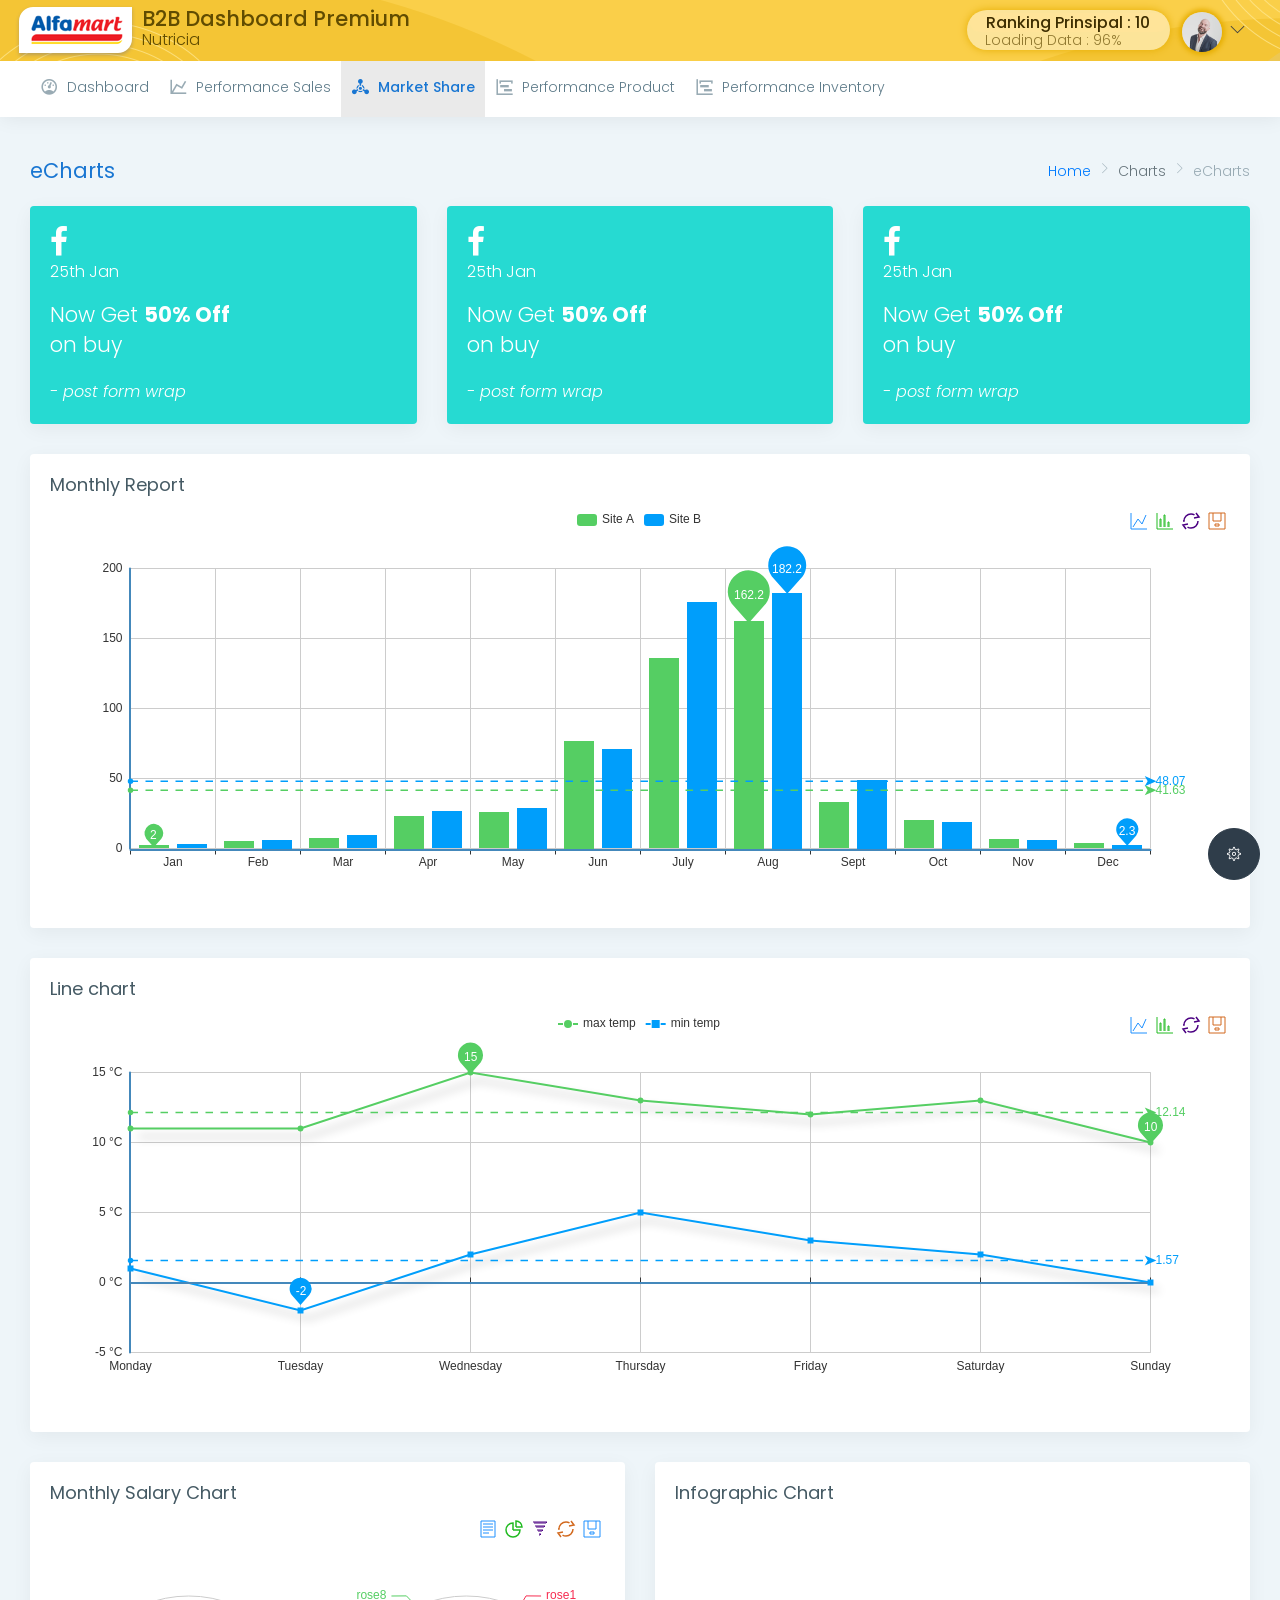
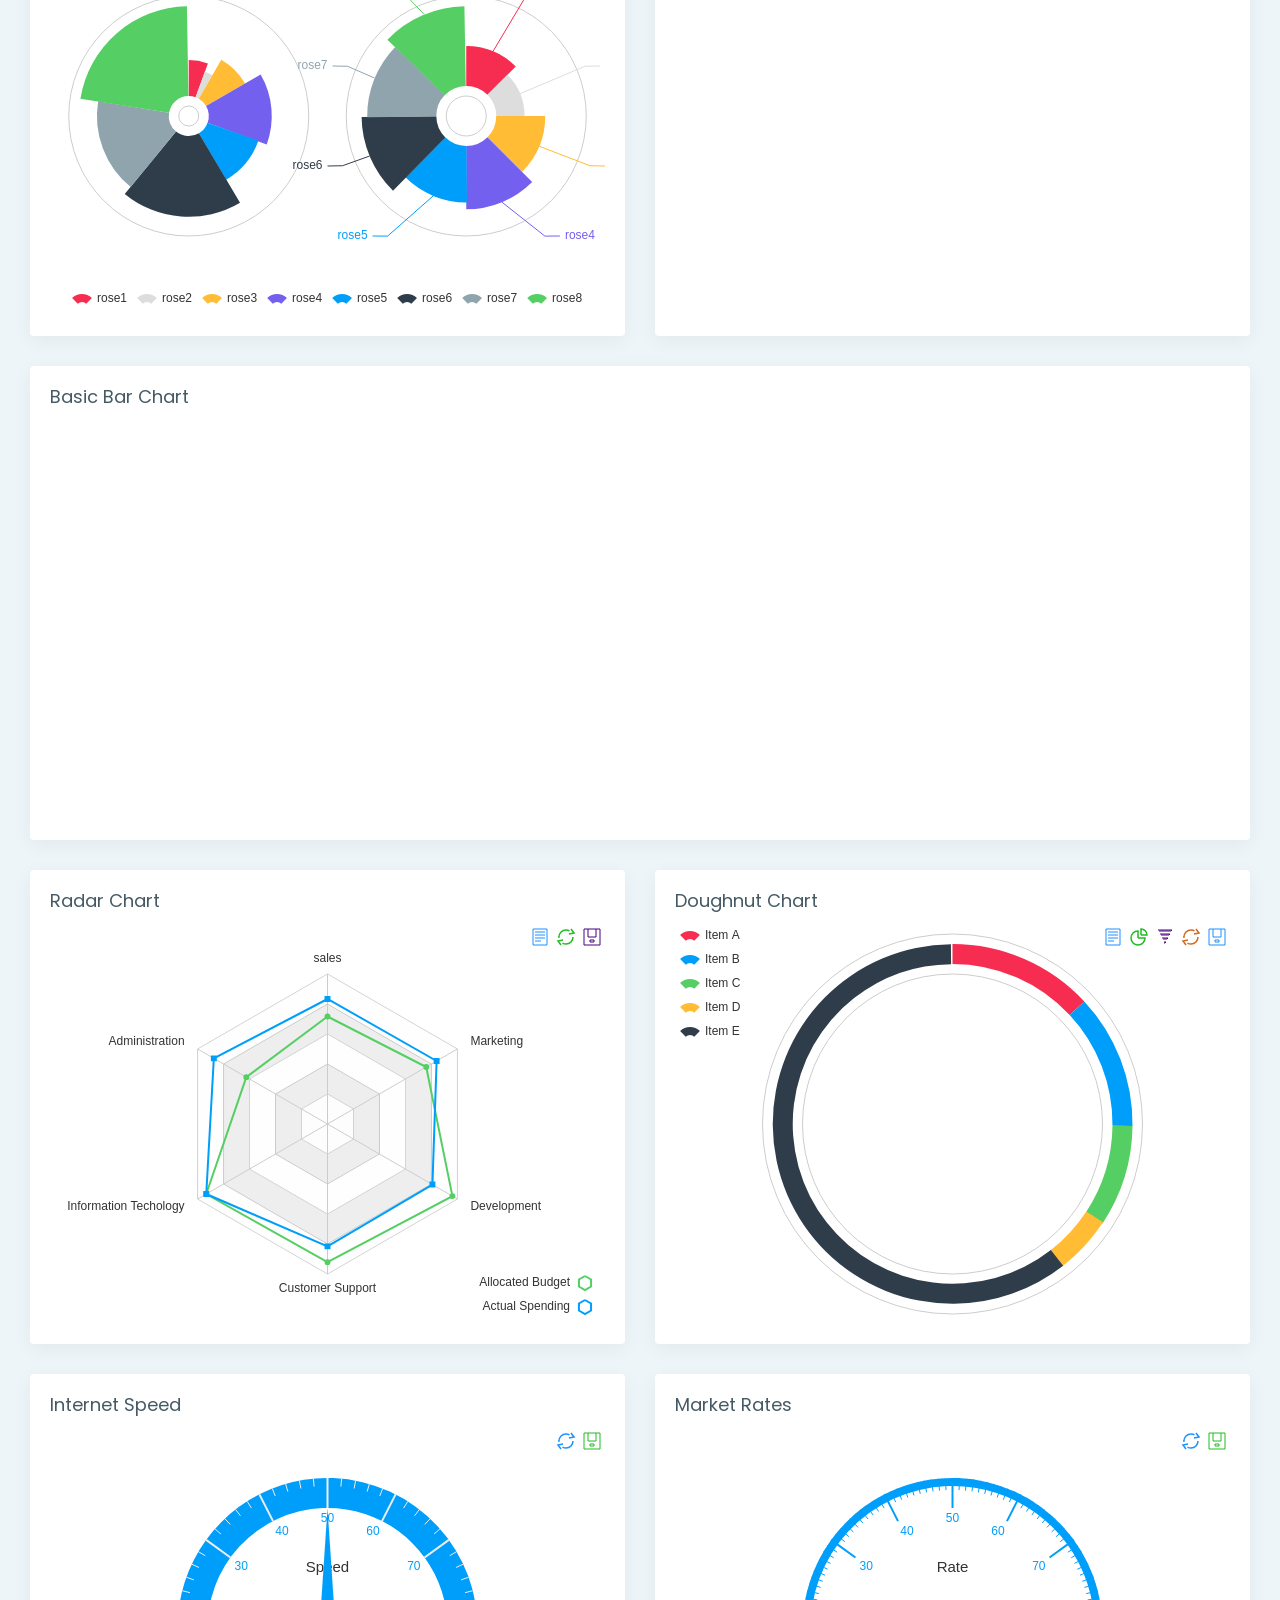
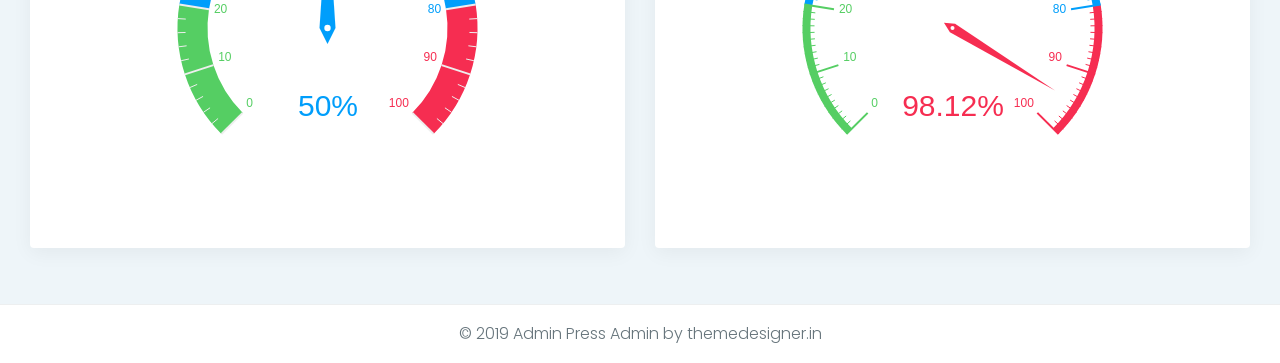
==== commit 62346505: "update" ====
--- a/market-share.html
+++ b/market-share.html
@@ -9,14 +9,24 @@
     <meta name="description" content="">
     <meta name="author" content="">
     <!-- Favicon icon -->
-    <link rel="icon" type="image/png" sizes="16x16" href="../assets/images/alfamart.png">
+    <link rel="icon" type="image/png" sizes="16x16" href="images/alfamart.png">
     <title>B2B Dashboard Premium</title>
     <!-- Bootstrap Core CSS -->
-    <link href="../assets/plugins/bootstrap/css/bootstrap.min.css" rel="stylesheet">
+    <link href="plugins/bootstrap/css/bootstrap.min.css" rel="stylesheet">
+    <!-- MorriesCSS -->
+    <link href="plugins/morrisjs/morris.css" rel="stylesheet">
+    
+    
     <!-- Custom CSS -->
     <link href="css/style.css" rel="stylesheet" type="text/css">
     <link href="css/custom.css" rel="stylesheet" type="text/css">
 
+    <!-- HTML5 Shim and Respond.js IE8 support of HTML5 elements and media queries -->
+    <!-- WARNING: Respond.js doesn't work if you view the page via file:// -->
+    <!--[if lt IE 9]>
+    <script src="https://oss.maxcdn.com/libs/html5shiv/3.7.0/html5shiv.js"></script>
+    <script src="https://oss.maxcdn.com/libs/respond.js/1.4.2/respond.min.js"></script>
+<![endif]-->
 </head>
 
 <body class="fix-header card-no-border logo-center">
@@ -31,10 +41,10 @@
     <!-- Main wrapper - style you can find in pages.scss -->
     <!-- ============================================================== -->
     <div id="main-wrapper">
-<!-- ============================================================== -->
+        <!-- ============================================================== -->
         <!-- Topbar header - style you can find in pages.scss -->
         <!-- ============================================================== -->
-        <header class="topbar" style="background-image: url(images/background/bg_header.png);">
+        <header class="topbar" style="background-image: url(images/bg_header.png);">
             <nav class="navbar top-navbar navbar-expand-md navbar-light">
                 <!-- ============================================================== -->
                 <!-- Logo -->
@@ -82,14 +92,14 @@
                         <!-- ============================================================== -->
                         <!-- Title -->
                         <div class="rangking-b2b">
-                            <p class="margin-0">Ranking Prinsipal : 10</p>
-                            <p class="margin-0">Loading Data : 96%</p>
+                            <p class="margin-0 title-rankking">Ranking Prinsipal : 10</p>
+                            <p class="margin-0 sub-title-rangking">Loading Data : 96%</p>
                         </div>
                         <!-- ============================================================== -->
                         <!-- Profile -->
                         <!-- ============================================================== -->
                         <li class="nav-item dropdown">
-                            <a class="nav-link dropdown-toggle text-muted waves-effect waves-dark" href="" data-toggle="dropdown" aria-haspopup="true" aria-expanded="false"><img src="../assets/images/users/1.jpg" alt="user" class="profile-pic" /><i class="ti-angle-down icons-cs" ></i></a>
+                            <a class="nav-link dropdown-toggle text-muted waves-effect waves-dark" href="" data-toggle="dropdown" aria-haspopup="true" aria-expanded="false"><img src="images/1.jpg" alt="user" class="profile-pic" /><i class="ti-angle-down icons-cs" ></i></a>
                             <div class="dropdown-menu dropdown-menu-right scale-up">
                                 <ul class="dropdown-user">
                                     <li>
@@ -102,7 +112,7 @@
                                         </div>
                                     </li>
                                     <li role="separator" class="divider"></li>
-                                    <li><a href="#"><i class="fa fa-power-off"></i> Logout</a></li>
+                                    <li><a href="index.html"><i class="fa fa-power-off"></i> Logout</a></li>
                                 </ul>
                             </div>
                         </li>
@@ -140,6 +150,8 @@
         </aside>
         <!-- ============================================================== -->
         <!-- End Left Sidebar - style you can find in sidebar.scss  -->
+        <!-- ============================================================== -->
+        <!-- ============================================================== -->
         <!-- Page wrapper  -->
         <!-- ============================================================== -->
         <div class="page-wrapper">
@@ -148,14 +160,17 @@
             <!-- ============================================================== -->
             <div class="row page-titles">
                 <div class="col-md-5 align-self-center">
-                    <h3 class="text-themecolor">Market Share</h3>
+                    <h3 class="text-themecolor">eCharts</h3>
                 </div>
                 <div class="col-md-7 align-self-center">
-<!--                     <ol class="breadcrumb">
+                    <ol class="breadcrumb">
                         <li class="breadcrumb-item"><a href="javascript:void(0)">Home</a></li>
-                        <li class="breadcrumb-item">pages</li>
-                        <li class="breadcrumb-item active">Table basic</li>
-                    </ol> -->
+                        <li class="breadcrumb-item">Charts</li>
+                        <li class="breadcrumb-item active">eCharts</li>
+                    </ol>
+                </div>
+                <div class="">
+                    <button class="right-side-toggle waves-effect waves-light btn-inverse btn btn-circle btn-sm pull-right m-l-10"><i class="ti-settings text-white"></i></button>
                 </div>
             </div>
             <!-- ============================================================== -->
@@ -165,1146 +180,213 @@
             <!-- Container fluid  -->
             <!-- ============================================================== -->
             <div class="container-fluid">
+                
                 <!-- ============================================================== -->
                 <!-- Start Page Content -->
                 <!-- ============================================================== -->
                 <div class="row">
-                    <div class="col-12">
-                        <div class="card">
-                            <div class="card-body">
-                                <h4 class="card-title">Data Export</h4>
-                                <h6 class="card-subtitle">Export data to Copy, CSV, Excel, PDF & Print</h6>
-                                <div class="table-responsive m-t-40">
-                                    <table id="example23" class="display nowrap table table-hover table-striped table-bordered" cellspacing="0" width="100%">
-                                        <thead>
-                                            <tr>
-                                                <th>Name</th>
-                                                <th>Position</th>
-                                                <th>Office</th>
-                                                <th>Age</th>
-                                                <th>Start date</th>
-                                                <th>Salary</th>
-                                            </tr>
-                                        </thead>
-                                        <tfoot>
-                                            <tr>
-                                                <th>Name</th>
-                                                <th>Position</th>
-                                                <th>Office</th>
-                                                <th>Age</th>
-                                                <th>Start date</th>
-                                                <th>Salary</th>
-                                            </tr>
-                                        </tfoot>
-                                        <tbody>
-                                            <tr>
-                                                <td>Tiger Nixon</td>
-                                                <td>System Architect</td>
-                                                <td>Edinburgh</td>
-                                                <td>61</td>
-                                                <td>2011/04/25</td>
-                                                <td>$320,800</td>
-                                            </tr>
-                                            <tr>
-                                                <td>Garrett Winters</td>
-                                                <td>Accountant</td>
-                                                <td>Tokyo</td>
-                                                <td>63</td>
-                                                <td>2011/07/25</td>
-                                                <td>$170,750</td>
-                                            </tr>
-                                            <tr>
-                                                <td>Ashton Cox</td>
-                                                <td>Junior Technical Author</td>
-                                                <td>San Francisco</td>
-                                                <td>66</td>
-                                                <td>2009/01/12</td>
-                                                <td>$86,000</td>
-                                            </tr>
-                                            <tr>
-                                                <td>Cedric Kelly</td>
-                                                <td>Senior Javascript Developer</td>
-                                                <td>Edinburgh</td>
-                                                <td>22</td>
-                                                <td>2012/03/29</td>
-                                                <td>$433,060</td>
-                                            </tr>
-                                            <tr>
-                                                <td>Airi Satou</td>
-                                                <td>Accountant</td>
-                                                <td>Tokyo</td>
-                                                <td>33</td>
-                                                <td>2008/11/28</td>
-                                                <td>$162,700</td>
-                                            </tr>
-                                            <tr>
-                                                <td>Brielle Williamson</td>
-                                                <td>Integration Specialist</td>
-                                                <td>New York</td>
-                                                <td>61</td>
-                                                <td>2012/12/02</td>
-                                                <td>$372,000</td>
-                                            </tr>
-                                            <tr>
-                                                <td>Herrod Chandler</td>
-                                                <td>Sales Assistant</td>
-                                                <td>San Francisco</td>
-                                                <td>59</td>
-                                                <td>2012/08/06</td>
-                                                <td>$137,500</td>
-                                            </tr>
-                                            <tr>
-                                                <td>Rhona Davidson</td>
-                                                <td>Integration Specialist</td>
-                                                <td>Tokyo</td>
-                                                <td>55</td>
-                                                <td>2010/10/14</td>
-                                                <td>$327,900</td>
-                                            </tr>
-                                            <tr>
-                                                <td>Colleen Hurst</td>
-                                                <td>Javascript Developer</td>
-                                                <td>San Francisco</td>
-                                                <td>39</td>
-                                                <td>2009/09/15</td>
-                                                <td>$205,500</td>
-                                            </tr>
-                                            <tr>
-                                                <td>Sonya Frost</td>
-                                                <td>Software Engineer</td>
-                                                <td>Edinburgh</td>
-                                                <td>23</td>
-                                                <td>2008/12/13</td>
-                                                <td>$103,600</td>
-                                            </tr>
-                                            <tr>
-                                                <td>Jena Gaines</td>
-                                                <td>Office Manager</td>
-                                                <td>London</td>
-                                                <td>30</td>
-                                                <td>2008/12/19</td>
-                                                <td>$90,560</td>
-                                            </tr>
-                                            <tr>
-                                                <td>Quinn Flynn</td>
-                                                <td>Support Lead</td>
-                                                <td>Edinburgh</td>
-                                                <td>22</td>
-                                                <td>2013/03/03</td>
-                                                <td>$342,000</td>
-                                            </tr>
-                                            <tr>
-                                                <td>Charde Marshall</td>
-                                                <td>Regional Director</td>
-                                                <td>San Francisco</td>
-                                                <td>36</td>
-                                                <td>2008/10/16</td>
-                                                <td>$470,600</td>
-                                            </tr>
-                                            <tr>
-                                                <td>Haley Kennedy</td>
-                                                <td>Senior Marketing Designer</td>
-                                                <td>London</td>
-                                                <td>43</td>
-                                                <td>2012/12/18</td>
-                                                <td>$313,500</td>
-                                            </tr>
-                                            <tr>
-                                                <td>Tatyana Fitzpatrick</td>
-                                                <td>Regional Director</td>
-                                                <td>London</td>
-                                                <td>19</td>
-                                                <td>2010/03/17</td>
-                                                <td>$385,750</td>
-                                            </tr>
-                                            <tr>
-                                                <td>Michael Silva</td>
-                                                <td>Marketing Designer</td>
-                                                <td>London</td>
-                                                <td>66</td>
-                                                <td>2012/11/27</td>
-                                                <td>$198,500</td>
-                                            </tr>
-                                            <tr>
-                                                <td>Paul Byrd</td>
-                                                <td>Chief Financial Officer (CFO)</td>
-                                                <td>New York</td>
-                                                <td>64</td>
-                                                <td>2010/06/09</td>
-                                                <td>$725,000</td>
-                                            </tr>
-                                            <tr>
-                                                <td>Gloria Little</td>
-                                                <td>Systems Administrator</td>
-                                                <td>New York</td>
-                                                <td>59</td>
-                                                <td>2009/04/10</td>
-                                                <td>$237,500</td>
-                                            </tr>
-                                            <tr>
-                                                <td>Bradley Greer</td>
-                                                <td>Software Engineer</td>
-                                                <td>London</td>
-                                                <td>41</td>
-                                                <td>2012/10/13</td>
-                                                <td>$132,000</td>
-                                            </tr>
-                                            <tr>
-                                                <td>Dai Rios</td>
-                                                <td>Personnel Lead</td>
-                                                <td>Edinburgh</td>
-                                                <td>35</td>
-                                                <td>2012/09/26</td>
-                                                <td>$217,500</td>
-                                            </tr>
-                                            <tr>
-                                                <td>Jenette Caldwell</td>
-                                                <td>Development Lead</td>
-                                                <td>New York</td>
-                                                <td>30</td>
-                                                <td>2011/09/03</td>
-                                                <td>$345,000</td>
-                                            </tr>
-                                            <tr>
-                                                <td>Yuri Berry</td>
-                                                <td>Chief Marketing Officer (CMO)</td>
-                                                <td>New York</td>
-                                                <td>40</td>
-                                                <td>2009/06/25</td>
-                                                <td>$675,000</td>
-                                            </tr>
-                                            <tr>
-                                                <td>Caesar Vance</td>
-                                                <td>Pre-Sales Support</td>
-                                                <td>New York</td>
-                                                <td>21</td>
-                                                <td>2011/12/12</td>
-                                                <td>$106,450</td>
-                                            </tr>
-                                            <tr>
-                                                <td>Doris Wilder</td>
-                                                <td>Sales Assistant</td>
-                                                <td>Sidney</td>
-                                                <td>23</td>
-                                                <td>2010/09/20</td>
-                                                <td>$85,600</td>
-                                            </tr>
-                                            <tr>
-                                                <td>Angelica Ramos</td>
-                                                <td>Chief Executive Officer (CEO)</td>
-                                                <td>London</td>
-                                                <td>47</td>
-                                                <td>2009/10/09</td>
-                                                <td>$1,200,000</td>
-                                            </tr>
-                                            <tr>
-                                                <td>Gavin Joyce</td>
-                                                <td>Developer</td>
-                                                <td>Edinburgh</td>
-                                                <td>42</td>
-                                                <td>2010/12/22</td>
-                                                <td>$92,575</td>
-                                            </tr>
-                                            <tr>
-                                                <td>Jennifer Chang</td>
-                                                <td>Regional Director</td>
-                                                <td>Singapore</td>
-                                                <td>28</td>
-                                                <td>2010/11/14</td>
-                                                <td>$357,650</td>
-                                            </tr>
-                                            <tr>
-                                                <td>Brenden Wagner</td>
-                                                <td>Software Engineer</td>
-                                                <td>San Francisco</td>
-                                                <td>28</td>
-                                                <td>2011/06/07</td>
-                                                <td>$206,850</td>
-                                            </tr>
-                                            <tr>
-                                                <td>Fiona Green</td>
-                                                <td>Chief Operating Officer (COO)</td>
-                                                <td>San Francisco</td>
-                                                <td>48</td>
-                                                <td>2010/03/11</td>
-                                                <td>$850,000</td>
-                                            </tr>
-                                            <tr>
-                                                <td>Shou Itou</td>
-                                                <td>Regional Marketing</td>
-                                                <td>Tokyo</td>
-                                                <td>20</td>
-                                                <td>2011/08/14</td>
-                                                <td>$163,000</td>
-                                            </tr>
-                                            <tr>
-                                                <td>Michelle House</td>
-                                                <td>Integration Specialist</td>
-                                                <td>Sidney</td>
-                                                <td>37</td>
-                                                <td>2011/06/02</td>
-                                                <td>$95,400</td>
-                                            </tr>
-                                            <tr>
-                                                <td>Suki Burks</td>
-                                                <td>Developer</td>
-                                                <td>London</td>
-                                                <td>53</td>
-                                                <td>2009/10/22</td>
-                                                <td>$114,500</td>
-                                            </tr>
-                                            <tr>
-                                                <td>Prescott Bartlett</td>
-                                                <td>Technical Author</td>
-                                                <td>London</td>
-                                                <td>27</td>
-                                                <td>2011/05/07</td>
-                                                <td>$145,000</td>
-                                            </tr>
-                                            <tr>
-                                                <td>Gavin Cortez</td>
-                                                <td>Team Leader</td>
-                                                <td>San Francisco</td>
-                                                <td>22</td>
-                                                <td>2008/10/26</td>
-                                                <td>$235,500</td>
-                                            </tr>
-                                            <tr>
-                                                <td>Martena Mccray</td>
-                                                <td>Post-Sales support</td>
-                                                <td>Edinburgh</td>
-                                                <td>46</td>
-                                                <td>2011/03/09</td>
-                                                <td>$324,050</td>
-                                            </tr>
-                                            <tr>
-                                                <td>Unity Butler</td>
-                                                <td>Marketing Designer</td>
-                                                <td>San Francisco</td>
-                                                <td>47</td>
-                                                <td>2009/12/09</td>
-                                                <td>$85,675</td>
-                                            </tr>
-                                            <tr>
-                                                <td>Howard Hatfield</td>
-                                                <td>Office Manager</td>
-                                                <td>San Francisco</td>
-                                                <td>51</td>
-                                                <td>2008/12/16</td>
-                                                <td>$164,500</td>
-                                            </tr>
-                                            <tr>
-                                                <td>Hope Fuentes</td>
-                                                <td>Secretary</td>
-                                                <td>San Francisco</td>
-                                                <td>41</td>
-                                                <td>2010/02/12</td>
-                                                <td>$109,850</td>
-                                            </tr>
-                                            <tr>
-                                                <td>Vivian Harrell</td>
-                                                <td>Financial Controller</td>
-                                                <td>San Francisco</td>
-                                                <td>62</td>
-                                                <td>2009/02/14</td>
-                                                <td>$452,500</td>
-                                            </tr>
-                                            <tr>
-                                                <td>Timothy Mooney</td>
-                                                <td>Office Manager</td>
-                                                <td>London</td>
-                                                <td>37</td>
-                                                <td>2008/12/11</td>
-                                                <td>$136,200</td>
-                                            </tr>
-                                            <tr>
-                                                <td>Jackson Bradshaw</td>
-                                                <td>Director</td>
-                                                <td>New York</td>
-                                                <td>65</td>
-                                                <td>2008/09/26</td>
-                                                <td>$645,750</td>
-                                            </tr>
-                                            <tr>
-                                                <td>Olivia Liang</td>
-                                                <td>Support Engineer</td>
-                                                <td>Singapore</td>
-                                                <td>64</td>
-                                                <td>2011/02/03</td>
-                                                <td>$234,500</td>
-                                            </tr>
-                                            <tr>
-                                                <td>Bruno Nash</td>
-                                                <td>Software Engineer</td>
-                                                <td>London</td>
-                                                <td>38</td>
-                                                <td>2011/05/03</td>
-                                                <td>$163,500</td>
-                                            </tr>
-                                            <tr>
-                                                <td>Sakura Yamamoto</td>
-                                                <td>Support Engineer</td>
-                                                <td>Tokyo</td>
-                                                <td>37</td>
-                                                <td>2009/08/19</td>
-                                                <td>$139,575</td>
-                                            </tr>
-                                            <tr>
-                                                <td>Thor Walton</td>
-                                                <td>Developer</td>
-                                                <td>New York</td>
-                                                <td>61</td>
-                                                <td>2013/08/11</td>
-                                                <td>$98,540</td>
-                                            </tr>
-                                            <tr>
-                                                <td>Finn Camacho</td>
-                                                <td>Support Engineer</td>
-                                                <td>San Francisco</td>
-                                                <td>47</td>
-                                                <td>2009/07/07</td>
-                                                <td>$87,500</td>
-                                            </tr>
-                                            <tr>
-                                                <td>Serge Baldwin</td>
-                                                <td>Data Coordinator</td>
-                                                <td>Singapore</td>
-                                                <td>64</td>
-                                                <td>2012/04/09</td>
-                                                <td>$138,575</td>
-                                            </tr>
-                                            <tr>
-                                                <td>Zenaida Frank</td>
-                                                <td>Software Engineer</td>
-                                                <td>New York</td>
-                                                <td>63</td>
-                                                <td>2010/01/04</td>
-                                                <td>$125,250</td>
-                                            </tr>
-                                            <tr>
-                                                <td>Zorita Serrano</td>
-                                                <td>Software Engineer</td>
-                                                <td>San Francisco</td>
-                                                <td>56</td>
-                                                <td>2012/06/01</td>
-                                                <td>$115,000</td>
-                                            </tr>
-                                            <tr>
-                                                <td>Jennifer Acosta</td>
-                                                <td>Junior Javascript Developer</td>
-                                                <td>Edinburgh</td>
-                                                <td>43</td>
-                                                <td>2013/02/01</td>
-                                                <td>$75,650</td>
-                                            </tr>
-                                            <tr>
-                                                <td>Cara Stevens</td>
-                                                <td>Sales Assistant</td>
-                                                <td>New York</td>
-                                                <td>46</td>
-                                                <td>2011/12/06</td>
-                                                <td>$145,600</td>
-                                            </tr>
-                                            <tr>
-                                                <td>Hermione Butler</td>
-                                                <td>Regional Director</td>
-                                                <td>London</td>
-                                                <td>47</td>
-                                                <td>2011/03/21</td>
-                                                <td>$356,250</td>
-                                            </tr>
-                                            <tr>
-                                                <td>Lael Greer</td>
-                                                <td>Systems Administrator</td>
-                                                <td>London</td>
-                                                <td>21</td>
-                                                <td>2009/02/27</td>
-                                                <td>$103,500</td>
-                                            </tr>
-                                            <tr>
-                                                <td>Jonas Alexander</td>
-                                                <td>Developer</td>
-                                                <td>San Francisco</td>
-                                                <td>30</td>
-                                                <td>2010/07/14</td>
-                                                <td>$86,500</td>
-                                            </tr>
-                                            <tr>
-                                                <td>Shad Decker</td>
-                                                <td>Regional Director</td>
-                                                <td>Edinburgh</td>
-                                                <td>51</td>
-                                                <td>2008/11/13</td>
-                                                <td>$183,000</td>
-                                            </tr>
-                                            <tr>
-                                                <td>Michael Bruce</td>
-                                                <td>Javascript Developer</td>
-                                                <td>Singapore</td>
-                                                <td>29</td>
-                                                <td>2011/06/27</td>
-                                                <td>$183,000</td>
-                                            </tr>
-                                            <tr>
-                                                <td>Donna Snider</td>
-                                                <td>Customer Support</td>
-                                                <td>New York</td>
-                                                <td>27</td>
-                                                <td>2011/01/25</td>
-                                                <td>$112,000</td>
-                                            </tr>
-                                        </tbody>
-                                    </table>
+                    <div class="col-lg-4">
+                        <div class="card card-inverse card-success">
+                            <div class="card-body">
+                                <div id="myCarousel" class="carousel slide" data-ride="carousel">
+                                    <!-- Carousel items -->
+                                    <div class="carousel-inner">
+                                        <div class="carousel-item flex-column carousel-item-next carousel-item-left">
+                                            <i class="fa fa-facebook fa-2x text-white"></i>
+                                            <p class="text-white">25th Jan</p>
+                                            <h3 class="text-white font-light">Now Get <span class="font-bold">50% Off</span><br>
+                                      on buy</h3>
+                                            <div class="text-white m-t-20">
+                                                <i>- post form wrap</i>
+                                            </div>
+                                        </div>
+                                        <div class="carousel-item flex-column">
+                                            <i class="fa fa-facebook fa-2x text-white"></i>
+                                            <p class="text-white">25th Jan</p>
+                                            <h3 class="text-white font-light">Now Get <span class="font-bold">50% Off</span><br>
+                                      on buy</h3>
+                                            <div class="text-white m-t-20">
+                                                <i>- post form wrap</i>
+                                            </div>
+                                        </div>
+                                        <div class="carousel-item flex-column active carousel-item-left">
+                                            <i class="fa fa-facebook fa-2x text-white"></i>
+                                            <p class="text-white">25th Jan</p>
+                                            <h3 class="text-white font-light">Now Get <span class="font-bold">50% Off</span><br>
+                                      on buy</h3>
+                                            <div class="text-white m-t-20">
+                                                <i>- post form wrap</i>
+                                            </div>
+                                        </div>
+                                    </div>
                                 </div>
                             </div>
                         </div>
-                        <div class="card">
-                            <div class="card-body">
-                                <h4 class="card-title">Data Table</h4>
-                                <h6 class="card-subtitle">Data table example</h6>
-                                <div class="table-responsive m-t-40">
-                                    <table id="myTable" class="table table-bordered table-striped">
-                                        <thead>
-                                            <tr>
-                                                <th>Name</th>
-                                                <th>Position</th>
-                                                <th>Office</th>
-                                                <th>Age</th>
-                                                <th>Start date</th>
-                                                <th>Salary</th>
-                                            </tr>
-                                        </thead>
-                                        <tbody>
-                                            <tr>
-                                                <td>Tiger Nixon</td>
-                                                <td>System Architect</td>
-                                                <td>Edinburgh</td>
-                                                <td>61</td>
-                                                <td>2011/04/25</td>
-                                                <td>$320,800</td>
-                                            </tr>
-                                            <tr>
-                                                <td>Garrett Winters</td>
-                                                <td>Accountant</td>
-                                                <td>Tokyo</td>
-                                                <td>63</td>
-                                                <td>2011/07/25</td>
-                                                <td>$170,750</td>
-                                            </tr>
-                                            <tr>
-                                                <td>Ashton Cox</td>
-                                                <td>Junior Technical Author</td>
-                                                <td>San Francisco</td>
-                                                <td>66</td>
-                                                <td>2009/01/12</td>
-                                                <td>$86,000</td>
-                                            </tr>
-                                            <tr>
-                                                <td>Cedric Kelly</td>
-                                                <td>Senior Javascript Developer</td>
-                                                <td>Edinburgh</td>
-                                                <td>22</td>
-                                                <td>2012/03/29</td>
-                                                <td>$433,060</td>
-                                            </tr>
-                                            <tr>
-                                                <td>Airi Satou</td>
-                                                <td>Accountant</td>
-                                                <td>Tokyo</td>
-                                                <td>33</td>
-                                                <td>2008/11/28</td>
-                                                <td>$162,700</td>
-                                            </tr>
-                                            <tr>
-                                                <td>Brielle Williamson</td>
-                                                <td>Integration Specialist</td>
-                                                <td>New York</td>
-                                                <td>61</td>
-                                                <td>2012/12/02</td>
-                                                <td>$372,000</td>
-                                            </tr>
-                                            <tr>
-                                                <td>Herrod Chandler</td>
-                                                <td>Sales Assistant</td>
-                                                <td>San Francisco</td>
-                                                <td>59</td>
-                                                <td>2012/08/06</td>
-                                                <td>$137,500</td>
-                                            </tr>
-                                            <tr>
-                                                <td>Rhona Davidson</td>
-                                                <td>Integration Specialist</td>
-                                                <td>Tokyo</td>
-                                                <td>55</td>
-                                                <td>2010/10/14</td>
-                                                <td>$327,900</td>
-                                            </tr>
-                                            <tr>
-                                                <td>Colleen Hurst</td>
-                                                <td>Javascript Developer</td>
-                                                <td>San Francisco</td>
-                                                <td>39</td>
-                                                <td>2009/09/15</td>
-                                                <td>$205,500</td>
-                                            </tr>
-                                            <tr>
-                                                <td>Sonya Frost</td>
-                                                <td>Software Engineer</td>
-                                                <td>Edinburgh</td>
-                                                <td>23</td>
-                                                <td>2008/12/13</td>
-                                                <td>$103,600</td>
-                                            </tr>
-                                            <tr>
-                                                <td>Jena Gaines</td>
-                                                <td>Office Manager</td>
-                                                <td>London</td>
-                                                <td>30</td>
-                                                <td>2008/12/19</td>
-                                                <td>$90,560</td>
-                                            </tr>
-                                            <tr>
-                                                <td>Quinn Flynn</td>
-                                                <td>Support Lead</td>
-                                                <td>Edinburgh</td>
-                                                <td>22</td>
-                                                <td>2013/03/03</td>
-                                                <td>$342,000</td>
-                                            </tr>
-                                            <tr>
-                                                <td>Charde Marshall</td>
-                                                <td>Regional Director</td>
-                                                <td>San Francisco</td>
-                                                <td>36</td>
-                                                <td>2008/10/16</td>
-                                                <td>$470,600</td>
-                                            </tr>
-                                            <tr>
-                                                <td>Haley Kennedy</td>
-                                                <td>Senior Marketing Designer</td>
-                                                <td>London</td>
-                                                <td>43</td>
-                                                <td>2012/12/18</td>
-                                                <td>$313,500</td>
-                                            </tr>
-                                            <tr>
-                                                <td>Tatyana Fitzpatrick</td>
-                                                <td>Regional Director</td>
-                                                <td>London</td>
-                                                <td>19</td>
-                                                <td>2010/03/17</td>
-                                                <td>$385,750</td>
-                                            </tr>
-                                            <tr>
-                                                <td>Michael Silva</td>
-                                                <td>Marketing Designer</td>
-                                                <td>London</td>
-                                                <td>66</td>
-                                                <td>2012/11/27</td>
-                                                <td>$198,500</td>
-                                            </tr>
-                                            <tr>
-                                                <td>Paul Byrd</td>
-                                                <td>Chief Financial Officer (CFO)</td>
-                                                <td>New York</td>
-                                                <td>64</td>
-                                                <td>2010/06/09</td>
-                                                <td>$725,000</td>
-                                            </tr>
-                                            <tr>
-                                                <td>Gloria Little</td>
-                                                <td>Systems Administrator</td>
-                                                <td>New York</td>
-                                                <td>59</td>
-                                                <td>2009/04/10</td>
-                                                <td>$237,500</td>
-                                            </tr>
-                                            <tr>
-                                                <td>Bradley Greer</td>
-                                                <td>Software Engineer</td>
-                                                <td>London</td>
-                                                <td>41</td>
-                                                <td>2012/10/13</td>
-                                                <td>$132,000</td>
-                                            </tr>
-                                            <tr>
-                                                <td>Dai Rios</td>
-                                                <td>Personnel Lead</td>
-                                                <td>Edinburgh</td>
-                                                <td>35</td>
-                                                <td>2012/09/26</td>
-                                                <td>$217,500</td>
-                                            </tr>
-                                            <tr>
-                                                <td>Jenette Caldwell</td>
-                                                <td>Development Lead</td>
-                                                <td>New York</td>
-                                                <td>30</td>
-                                                <td>2011/09/03</td>
-                                                <td>$345,000</td>
-                                            </tr>
-                                            <tr>
-                                                <td>Yuri Berry</td>
-                                                <td>Chief Marketing Officer (CMO)</td>
-                                                <td>New York</td>
-                                                <td>40</td>
-                                                <td>2009/06/25</td>
-                                                <td>$675,000</td>
-                                            </tr>
-                                            <tr>
-                                                <td>Caesar Vance</td>
-                                                <td>Pre-Sales Support</td>
-                                                <td>New York</td>
-                                                <td>21</td>
-                                                <td>2011/12/12</td>
-                                                <td>$106,450</td>
-                                            </tr>
-                                            <tr>
-                                                <td>Doris Wilder</td>
-                                                <td>Sales Assistant</td>
-                                                <td>Sidney</td>
-                                                <td>23</td>
-                                                <td>2010/09/20</td>
-                                                <td>$85,600</td>
-                                            </tr>
-                                            <tr>
-                                                <td>Angelica Ramos</td>
-                                                <td>Chief Executive Officer (CEO)</td>
-                                                <td>London</td>
-                                                <td>47</td>
-                                                <td>2009/10/09</td>
-                                                <td>$1,200,000</td>
-                                            </tr>
-                                            <tr>
-                                                <td>Gavin Joyce</td>
-                                                <td>Developer</td>
-                                                <td>Edinburgh</td>
-                                                <td>42</td>
-                                                <td>2010/12/22</td>
-                                                <td>$92,575</td>
-                                            </tr>
-                                            <tr>
-                                                <td>Jennifer Chang</td>
-                                                <td>Regional Director</td>
-                                                <td>Singapore</td>
-                                                <td>28</td>
-                                                <td>2010/11/14</td>
-                                                <td>$357,650</td>
-                                            </tr>
-                                            <tr>
-                                                <td>Brenden Wagner</td>
-                                                <td>Software Engineer</td>
-                                                <td>San Francisco</td>
-                                                <td>28</td>
-                                                <td>2011/06/07</td>
-                                                <td>$206,850</td>
-                                            </tr>
-                                            <tr>
-                                                <td>Fiona Green</td>
-                                                <td>Chief Operating Officer (COO)</td>
-                                                <td>San Francisco</td>
-                                                <td>48</td>
-                                                <td>2010/03/11</td>
-                                                <td>$850,000</td>
-                                            </tr>
-                                            <tr>
-                                                <td>Shou Itou</td>
-                                                <td>Regional Marketing</td>
-                                                <td>Tokyo</td>
-                                                <td>20</td>
-                                                <td>2011/08/14</td>
-                                                <td>$163,000</td>
-                                            </tr>
-                                            <tr>
-                                                <td>Michelle House</td>
-                                                <td>Integration Specialist</td>
-                                                <td>Sidney</td>
-                                                <td>37</td>
-                                                <td>2011/06/02</td>
-                                                <td>$95,400</td>
-                                            </tr>
-                                            <tr>
-                                                <td>Suki Burks</td>
-                                                <td>Developer</td>
-                                                <td>London</td>
-                                                <td>53</td>
-                                                <td>2009/10/22</td>
-                                                <td>$114,500</td>
-                                            </tr>
-                                            <tr>
-                                                <td>Prescott Bartlett</td>
-                                                <td>Technical Author</td>
-                                                <td>London</td>
-                                                <td>27</td>
-                                                <td>2011/05/07</td>
-                                                <td>$145,000</td>
-                                            </tr>
-                                            <tr>
-                                                <td>Gavin Cortez</td>
-                                                <td>Team Leader</td>
-                                                <td>San Francisco</td>
-                                                <td>22</td>
-                                                <td>2008/10/26</td>
-                                                <td>$235,500</td>
-                                            </tr>
-                                            <tr>
-                                                <td>Martena Mccray</td>
-                                                <td>Post-Sales support</td>
-                                                <td>Edinburgh</td>
-                                                <td>46</td>
-                                                <td>2011/03/09</td>
-                                                <td>$324,050</td>
-                                            </tr>
-                                            <tr>
-                                                <td>Unity Butler</td>
-                                                <td>Marketing Designer</td>
-                                                <td>San Francisco</td>
-                                                <td>47</td>
-                                                <td>2009/12/09</td>
-                                                <td>$85,675</td>
-                                            </tr>
-                                            <tr>
-                                                <td>Howard Hatfield</td>
-                                                <td>Office Manager</td>
-                                                <td>San Francisco</td>
-                                                <td>51</td>
-                                                <td>2008/12/16</td>
-                                                <td>$164,500</td>
-                                            </tr>
-                                            <tr>
-                                                <td>Hope Fuentes</td>
-                                                <td>Secretary</td>
-                                                <td>San Francisco</td>
-                                                <td>41</td>
-                                                <td>2010/02/12</td>
-                                                <td>$109,850</td>
-                                            </tr>
-                                            <tr>
-                                                <td>Vivian Harrell</td>
-                                                <td>Financial Controller</td>
-                                                <td>San Francisco</td>
-                                                <td>62</td>
-                                                <td>2009/02/14</td>
-                                                <td>$452,500</td>
-                                            </tr>
-                                            <tr>
-                                                <td>Timothy Mooney</td>
-                                                <td>Office Manager</td>
-                                                <td>London</td>
-                                                <td>37</td>
-                                                <td>2008/12/11</td>
-                                                <td>$136,200</td>
-                                            </tr>
-                                            <tr>
-                                                <td>Jackson Bradshaw</td>
-                                                <td>Director</td>
-                                                <td>New York</td>
-                                                <td>65</td>
-                                                <td>2008/09/26</td>
-                                                <td>$645,750</td>
-                                            </tr>
-                                            <tr>
-                                                <td>Olivia Liang</td>
-                                                <td>Support Engineer</td>
-                                                <td>Singapore</td>
-                                                <td>64</td>
-                                                <td>2011/02/03</td>
-                                                <td>$234,500</td>
-                                            </tr>
-                                            <tr>
-                                                <td>Bruno Nash</td>
-                                                <td>Software Engineer</td>
-                                                <td>London</td>
-                                                <td>38</td>
-                                                <td>2011/05/03</td>
-                                                <td>$163,500</td>
-                                            </tr>
-                                            <tr>
-                                                <td>Sakura Yamamoto</td>
-                                                <td>Support Engineer</td>
-                                                <td>Tokyo</td>
-                                                <td>37</td>
-                                                <td>2009/08/19</td>
-                                                <td>$139,575</td>
-                                            </tr>
-                                            <tr>
-                                                <td>Thor Walton</td>
-                                                <td>Developer</td>
-                                                <td>New York</td>
-                                                <td>61</td>
-                                                <td>2013/08/11</td>
-                                                <td>$98,540</td>
-                                            </tr>
-                                            <tr>
-                                                <td>Finn Camacho</td>
-                                                <td>Support Engineer</td>
-                                                <td>San Francisco</td>
-                                                <td>47</td>
-                                                <td>2009/07/07</td>
-                                                <td>$87,500</td>
-                                            </tr>
-                                            <tr>
-                                                <td>Serge Baldwin</td>
-                                                <td>Data Coordinator</td>
-                                                <td>Singapore</td>
-                                                <td>64</td>
-                                                <td>2012/04/09</td>
-                                                <td>$138,575</td>
-                                            </tr>
-                                            <tr>
-                                                <td>Zenaida Frank</td>
-                                                <td>Software Engineer</td>
-                                                <td>New York</td>
-                                                <td>63</td>
-                                                <td>2010/01/04</td>
-                                                <td>$125,250</td>
-                                            </tr>
-                                            <tr>
-                                                <td>Zorita Serrano</td>
-                                                <td>Software Engineer</td>
-                                                <td>San Francisco</td>
-                                                <td>56</td>
-                                                <td>2012/06/01</td>
-                                                <td>$115,000</td>
-                                            </tr>
-                                            <tr>
-                                                <td>Jennifer Acosta</td>
-                                                <td>Junior Javascript Developer</td>
-                                                <td>Edinburgh</td>
-                                                <td>43</td>
-                                                <td>2013/02/01</td>
-                                                <td>$75,650</td>
-                                            </tr>
-                                            <tr>
-                                                <td>Cara Stevens</td>
-                                                <td>Sales Assistant</td>
-                                                <td>New York</td>
-                                                <td>46</td>
-                                                <td>2011/12/06</td>
-                                                <td>$145,600</td>
-                                            </tr>
-                                            <tr>
-                                                <td>Hermione Butler</td>
-                                                <td>Regional Director</td>
-                                                <td>London</td>
-                                                <td>47</td>
-                                                <td>2011/03/21</td>
-                                                <td>$356,250</td>
-                                            </tr>
-                                            <tr>
-                                                <td>Lael Greer</td>
-                                                <td>Systems Administrator</td>
-                                                <td>London</td>
-                                                <td>21</td>
-                                                <td>2009/02/27</td>
-                                                <td>$103,500</td>
-                                            </tr>
-                                            <tr>
-                                                <td>Jonas Alexander</td>
-                                                <td>Developer</td>
-                                                <td>San Francisco</td>
-                                                <td>30</td>
-                                                <td>2010/07/14</td>
-                                                <td>$86,500</td>
-                                            </tr>
-                                            <tr>
-                                                <td>Shad Decker</td>
-                                                <td>Regional Director</td>
-                                                <td>Edinburgh</td>
-                                                <td>51</td>
-                                                <td>2008/11/13</td>
-                                                <td>$183,000</td>
-                                            </tr>
-                                            <tr>
-                                                <td>Michael Bruce</td>
-                                                <td>Javascript Developer</td>
-                                                <td>Singapore</td>
-                                                <td>29</td>
-                                                <td>2011/06/27</td>
-                                                <td>$183,000</td>
-                                            </tr>
-                                            <tr>
-                                                <td>Donna Snider</td>
-                                                <td>Customer Support</td>
-                                                <td>New York</td>
-                                                <td>27</td>
-                                                <td>2011/01/25</td>
-                                                <td>$112,000</td>
-                                            </tr>
-                                        </tbody>
-                                    </table>
+                    </div>
+                    <div class="col-lg-4">
+                        <div class="card card-inverse card-success">
+                            <div class="card-body">
+                                <div id="myCarousel" class="carousel slide" data-ride="carousel">
+                                    <!-- Carousel items -->
+                                    <div class="carousel-inner">
+                                        <div class="carousel-item flex-column carousel-item-next carousel-item-left">
+                                            <i class="fa fa-facebook fa-2x text-white"></i>
+                                            <p class="text-white">25th Jan</p>
+                                            <h3 class="text-white font-light">Now Get <span class="font-bold">50% Off</span><br>
+                                      on buy</h3>
+                                            <div class="text-white m-t-20">
+                                                <i>- post form wrap</i>
+                                            </div>
+                                        </div>
+                                        <div class="carousel-item flex-column">
+                                            <i class="fa fa-facebook fa-2x text-white"></i>
+                                            <p class="text-white">25th Jan</p>
+                                            <h3 class="text-white font-light">Now Get <span class="font-bold">50% Off</span><br>
+                                      on buy</h3>
+                                            <div class="text-white m-t-20">
+                                                <i>- post form wrap</i>
+                                            </div>
+                                        </div>
+                                        <div class="carousel-item flex-column active carousel-item-left">
+                                            <i class="fa fa-facebook fa-2x text-white"></i>
+                                            <p class="text-white">25th Jan</p>
+                                            <h3 class="text-white font-light">Now Get <span class="font-bold">50% Off</span><br>
+                                      on buy</h3>
+                                            <div class="text-white m-t-20">
+                                                <i>- post form wrap</i>
+                                            </div>
+                                        </div>
+                                    </div>
                                 </div>
                             </div>
                         </div>
-                        <div class="card">
-                            <div class="card-body">
-                                <h4 class="card-title">Row grouping </h4>
-                                <h6 class="card-subtitle">Data table example</h6>
-                                <div class="table-responsive m-t-40">
-                                    <table id="example" class="table display table-bordered table-striped">
-                                        <thead>
-                                            <tr>
-                                                <th>Name</th>
-                                                <th>Position</th>
-                                                <th>Office</th>
-                                                <th>Age</th>
-                                                <th>Start date</th>
-                                                <th>Salary</th>
-                                            </tr>
-                                        </thead>
-                                        <tfoot>
-                                            <tr>
-                                                <th>Name</th>
-                                                <th>Position</th>
-                                                <th>Office</th>
-                                                <th>Age</th>
-                                                <th>Start date</th>
-                                                <th>Salary</th>
-                                            </tr>
-                                        </tfoot>
-                                        <tbody>
-                                            <tr>
-                                                <td>Garrett Winters</td>
-                                                <td>Accountant</td>
-                                                <td>Tokyo</td>
-                                                <td>63</td>
-                                                <td>2011/07/25</td>
-                                                <td>$170,750</td>
-                                            </tr>
-                                            <tr>
-                                                <td>Cedric Kelly</td>
-                                                <td>Senior Javascript Developer</td>
-                                                <td>Edinburgh</td>
-                                                <td>22</td>
-                                                <td>2012/03/29</td>
-                                                <td>$433,060</td>
-                                            </tr>
-                                            <tr>
-                                                <td>Airi Satou</td>
-                                                <td>Accountant</td>
-                                                <td>Tokyo</td>
-                                                <td>33</td>
-                                                <td>2008/11/28</td>
-                                                <td>$162,700</td>
-                                            </tr>
-                                            <tr>
-                                                <td>Brielle Williamson</td>
-                                                <td>Integration Specialist</td>
-                                                <td>New York</td>
-                                                <td>61</td>
-                                                <td>2012/12/02</td>
-                                                <td>$372,000</td>
-                                            </tr>
-                                            <tr>
-                                                <td>Herrod Chandler</td>
-                                                <td>Sales Assistant</td>
-                                                <td>San Francisco</td>
-                                                <td>59</td>
-                                                <td>2012/08/06</td>
-                                                <td>$137,500</td>
-                                            </tr>
-                                            <tr>
-                                                <td>Rhona Davidson</td>
-                                                <td>Integration Specialist</td>
-                                                <td>Tokyo</td>
-                                                <td>55</td>
-                                                <td>2010/10/14</td>
-                                                <td>$327,900</td>
-                                            </tr>
-                                            <tr>
-                                                <td>Colleen Hurst</td>
-                                                <td>Javascript Developer</td>
-                                                <td>San Francisco</td>
-                                                <td>39</td>
-                                                <td>2009/09/15</td>
-                                                <td>$205,500</td>
-                                            </tr>
-                                            <tr>
-                                                <td>Jena Gaines</td>
-                                                <td>Office Manager</td>
-                                                <td>London</td>
-                                                <td>30</td>
-                                                <td>2008/12/19</td>
-                                                <td>$90,560</td>
-                                            </tr>
-                                            <tr>
-                                                <td>Charde Marshall</td>
-                                                <td>Regional Director</td>
-                                                <td>San Francisco</td>
-                                                <td>36</td>
-                                                <td>2008/10/16</td>
-                                                <td>$470,600</td>
-                                            </tr>
-                                            <tr>
-                                                <td>Michael Silva</td>
-                                                <td>Marketing Designer</td>
-                                                <td>London</td>
-                                                <td>66</td>
-                                                <td>2012/11/27</td>
-                                                <td>$198,500</td>
-                                            </tr>
-                                            <tr>
-                                                <td>Paul Byrd</td>
-                                                <td>Chief Financial Officer (CFO)</td>
-                                                <td>New York</td>
-                                                <td>64</td>
-                                                <td>2010/06/09</td>
-                                                <td>$725,000</td>
-                                            </tr>
-                                            <tr>
-                                                <td>Gloria Little</td>
-                                                <td>Systems Administrator</td>
-                                                <td>New York</td>
-                                                <td>59</td>
-                                                <td>2009/04/10</td>
-                                                <td>$237,500</td>
-                                            </tr>
-                                            <tr>
-                                                <td>Bradley Greer</td>
-                                                <td>Software Engineer</td>
-                                                <td>London</td>
-                                                <td>41</td>
-                                                <td>2012/10/13</td>
-                                                <td>$132,000</td>
-                                            </tr>
-                                            <tr>
-                                                <td>Jennifer Chang</td>
-                                                <td>Regional Director</td>
-                                                <td>Singapore</td>
-                                                <td>28</td>
-                                                <td>2010/11/14</td>
-                                                <td>$357,650</td>
-                                            </tr>
-                                            <tr>
-                                                <td>Fiona Green</td>
-                                                <td>Chief Operating Officer (COO)</td>
-                                                <td>San Francisco</td>
-                                                <td>48</td>
-                                                <td>2010/03/11</td>
-                                                <td>$850,000</td>
-                                            </tr>
-                                            <tr>
-                                                <td>Shou Itou</td>
-                                                <td>Regional Marketing</td>
-                                                <td>Tokyo</td>
-                                                <td>20</td>
-                                                <td>2011/08/14</td>
-                                                <td>$163,000</td>
-                                            </tr>
-                                            <tr>
-                                                <td>Suki Burks</td>
-                                                <td>Developer</td>
-                                                <td>London</td>
-                                                <td>53</td>
-                                                <td>2009/10/22</td>
-                                                <td>$114,500</td>
-                                            </tr>
-                                        </tbody>
-                                    </table>
+                    </div>
+                    <div class="col-lg-4">
+                        <div class="card card-inverse card-success">
+                            <div class="card-body">
+                                <div id="myCarousel" class="carousel slide" data-ride="carousel">
+                                    <!-- Carousel items -->
+                                    <div class="carousel-inner">
+                                        <div class="carousel-item flex-column carousel-item-next carousel-item-left">
+                                            <i class="fa fa-facebook fa-2x text-white"></i>
+                                            <p class="text-white">25th Jan</p>
+                                            <h3 class="text-white font-light">Now Get <span class="font-bold">50% Off</span><br>
+                                      on buy</h3>
+                                            <div class="text-white m-t-20">
+                                                <i>- post form wrap</i>
+                                            </div>
+                                        </div>
+                                        <div class="carousel-item flex-column">
+                                            <i class="fa fa-facebook fa-2x text-white"></i>
+                                            <p class="text-white">25th Jan</p>
+                                            <h3 class="text-white font-light">Now Get <span class="font-bold">50% Off</span><br>
+                                      on buy</h3>
+                                            <div class="text-white m-t-20">
+                                                <i>- post form wrap</i>
+                                            </div>
+                                        </div>
+                                        <div class="carousel-item flex-column active carousel-item-left">
+                                            <i class="fa fa-facebook fa-2x text-white"></i>
+                                            <p class="text-white">25th Jan</p>
+                                            <h3 class="text-white font-light">Now Get <span class="font-bold">50% Off</span><br>
+                                      on buy</h3>
+                                            <div class="text-white m-t-20">
+                                                <i>- post form wrap</i>
+                                            </div>
+                                        </div>
+                                    </div>
                                 </div>
                             </div>
                         </div>
                     </div>
+                    <!-- column -->
+                    <div class="col-lg-12">
+                        <div class="card">
+                            <div class="card-body">
+                                <h4 class="card-title">Monthly Report</h4>
+                                <div id="bar-chart" style="width:100%; height:400px;"></div>
+                            </div>
+                        </div>
+                    </div>
+                    <!-- column -->
+                    <!-- column -->
+                    <div class="col-lg-12">
+                        <div class="card">
+                            <div class="card-body">
+                                <h4 class="card-title">Line chart</h4>
+                                <div id="main" style="width:100%; height:400px;"></div>
+                            </div>
+                        </div>
+                    </div>
+                    <!-- column -->
+                    <!-- column -->
+                    <div class="col-lg-6">
+                        <div class="card">
+                            <div class="card-body">
+                                <h4 class="card-title">Monthly Salary Chart</h4>
+                                <div id="pie-chart" style="width:100%; height:400px;"></div>
+                            </div>
+                        </div>
+                    </div>
+                    <div class="col-lg-6">
+                        <div class="card">
+                            <div class="card-body">
+                                <h4 class="card-title">Infographic Chart</h4>
+                                <div id="donuteinfographic" style="width:100%; height:400px;"></div>
+                            </div>
+                        </div>
+                    </div>
+                    <!-- column -->
+                    <!-- column -->
+                    <div class="col-lg-12">
+                        <div class="card">
+                            <div class="card-body">
+                                <h4 class="card-title">Basic Bar Chart</h4>
+                                <div id="basic-bar" style="width:100%; height:400px;"></div>
+                            </div>
+                        </div>
+                    </div>
+                    <!-- column -->
+                    <!-- column -->
+                    <div class="col-lg-6">
+                        <div class="card">
+                            <div class="card-body">
+                                <h4 class="card-title">Radar Chart</h4>
+                                <div id="radar-chart" style="width:100%; height:400px;"></div>
+                            </div>
+                        </div>
+                    </div>
+                    <!-- column -->
+                    <!-- column -->
+                    <div class="col-lg-6">
+                        <div class="card">
+                            <div class="card-body">
+                                <h4 class="card-title">Doughnut Chart</h4>
+                                <div id="doughnut-chart" style="width:100%; height:400px;"></div>
+                            </div>
+                        </div>
+                    </div>
+                    <!-- column -->
+                    <!-- column -->
+                    <div class="col-lg-6">
+                        <div class="card">
+                            <div class="card-body">
+                                <h4 class="card-title">Internet Speed</h4>
+                                <div id="gauge-chart" style="width:100%; height:400px;"></div>
+                            </div>
+                        </div>
+                    </div>
+                    <!-- column -->
+                    <!-- column -->
+                    <div class="col-lg-6">
+                        <div class="card">
+                            <div class="card-body">
+                                <h4 class="card-title">Market Rates</h4>
+                                <div id="gauge2-chart" style="width:100%; height:400px;"></div>
+                            </div>
+                        </div>
+                    </div>
+                    <!-- column -->
                 </div>
                 <!-- ============================================================== -->
                 <!-- End PAge Content -->
@@ -1374,7 +456,7 @@
             <!-- footer -->
             <!-- ============================================================== -->
             <footer class="footer">
-                © 2021 IT Demand 
+                © 2019 Admin Press Admin by themedesigner.in
             </footer>
             <!-- ============================================================== -->
             <!-- End footer -->
@@ -1390,10 +472,10 @@
     <!-- ============================================================== -->
     <!-- All Jquery -->
     <!-- ============================================================== -->
-    <script src="../assets/plugins/jquery/jquery.min.js"></script>
+    <script src="plugins/jquery/jquery.min.js"></script>
     <!-- Bootstrap tether Core JavaScript -->
-    <script src="../assets/plugins/bootstrap/js/popper.min.js"></script>
-    <script src="../assets/plugins/bootstrap/js/bootstrap.min.js"></script>
+    <script src="plugins/bootstrap/js/popper.min.js"></script>
+    <script src="plugins/bootstrap/js/bootstrap.min.js"></script>
     <!-- slimscrollbar scrollbar JavaScript -->
     <script src="js/jquery.slimscroll.js"></script>
     <!--Wave Effects -->
@@ -1401,72 +483,20 @@
     <!--Menu sidebar -->
     <script src="js/sidebarmenu.js"></script>
     <!--stickey kit -->
-    <script src="../assets/plugins/sticky-kit-master/dist/sticky-kit.min.js"></script>
-    <script src="../assets/plugins/sparkline/jquery.sparkline.min.js"></script>
+    <script src="plugins/sticky-kit-master/dist/sticky-kit.min.js"></script>
+    <script src="plugins/sparkline/jquery.sparkline.min.js"></script>
     <!--Custom JavaScript -->
     <script src="js/custom.min.js"></script>
-    <!-- This is data table -->
-    <script src="../assets/plugins/datatables/jquery.dataTables.min.js"></script>
-    <!-- start - This is for export functionality only -->
-    <script src="https://cdn.datatables.net/buttons/1.2.2/js/dataTables.buttons.min.js"></script>
-    <script src="https://cdn.datatables.net/buttons/1.2.2/js/buttons.flash.min.js"></script>
-    <script src="https://cdnjs.cloudflare.com/ajax/libs/jszip/2.5.0/jszip.min.js"></script>
-    <script src="https://cdn.rawgit.com/bpampuch/pdfmake/0.1.18/build/pdfmake.min.js"></script>
-    <script src="https://cdn.rawgit.com/bpampuch/pdfmake/0.1.18/build/vfs_fonts.js"></script>
-    <script src="https://cdn.datatables.net/buttons/1.2.2/js/buttons.html5.min.js"></script>
-    <script src="https://cdn.datatables.net/buttons/1.2.2/js/buttons.print.min.js"></script>
-    <!-- end - This is for export functionality only -->
-    <script>
-    $(document).ready(function() {
-        $('#myTable').DataTable();
-        $(document).ready(function() {
-            var table = $('#example').DataTable({
-                "columnDefs": [{
-                    "visible": false,
-                    "targets": 2
-                }],
-                "order": [
-                    [2, 'asc']
-                ],
-                "displayLength": 25,
-                "drawCallback": function(settings) {
-                    var api = this.api();
-                    var rows = api.rows({
-                        page: 'current'
-                    }).nodes();
-                    var last = null;
-                    api.column(2, {
-                        page: 'current'
-                    }).data().each(function(group, i) {
-                        if (last !== group) {
-                            $(rows).eq(i).before('<tr class="group"><td colspan="5">' + group + '</td></tr>');
-                            last = group;
-                        }
-                    });
-                }
-            });
-            // Order by the grouping
-            $('#example tbody').on('click', 'tr.group', function() {
-                var currentOrder = table.order()[0];
-                if (currentOrder[0] === 2 && currentOrder[1] === 'asc') {
-                    table.order([2, 'desc']).draw();
-                } else {
-                    table.order([2, 'asc']).draw();
-                }
-            });
-        });
-    });
-    $('#example23').DataTable({
-        dom: 'Bfrtip',
-        buttons: [
-            'copy', 'csv', 'excel', 'pdf', 'print'
-        ]
-    });
-    </script>
+    <!-- ============================================================== -->
+    <!-- This page plugins -->
+    <!-- ============================================================== -->
+    <!-- Chart JS -->
+    <script src="plugins/echarts/echarts-all.js"></script>
+    <script src="plugins/echarts/echarts-init.js"></script>
     <!-- ============================================================== -->
     <!-- Style switcher -->
     <!-- ============================================================== -->
-    <script src="../assets/plugins/styleswitcher/jQuery.style.switcher.js"></script>
+    <script src="plugins/styleswitcher/jQuery.style.switcher.js"></script>
 </body>
 
 </html>
--- a/plugins/morrisjs/morris.css
+++ b/plugins/morrisjs/morris.css
@@ -0,0 +1,26 @@
+.morris-hover {
+	position:absolute;
+	z-index:1;
+}
+
+.morris-hover.morris-default-style .morris-hover-row-label {
+	font-weight:bold;
+	margin:0.25em 0
+}
+.morris-hover.morris-default-style .morris-hover-point {
+	white-space:nowrap;
+	margin:0.1em 0
+}
+.morris-hover.morris-default-style {
+    border-radius: 4px;
+    padding: 10px 12px;
+    color: #666;
+    background:#63676b;
+    border: none;
+    color: #fff!important ;
+    box-shadow: 0px 5px 20px #ccc;
+    font-size:14px;
+}
+ .morris-hover-point {
+      color: rgba(257, 257, 257, 0.8)!important ;
+   }
--- a/css/style.css
+++ b/css/style.css
@@ -0,0 +1,9362 @@
+@import url("https://fonts.googleapis.com/css?family=Poppins:300,400,500,600,700");
+@import url("https://fonts.googleapis.com/css?family=Poppins:300,400,500,600,700");
+@import url(../scss/icons/font-awesome/css/font-awesome.min.css);
+@import url(../scss/icons/simple-line-icons/css/simple-line-icons.css);
+@import url(../scss/icons/weather-icons/css/weather-icons.min.css);
+@import url(../scss/icons/linea-icons/linea.css);
+@import url(../scss/icons/themify-icons/themify-icons.css);
+@import url(../scss/icons/flag-icon-css/flag-icon.min.css);
+@import url(../scss/icons/material-design-iconic-font/css/materialdesignicons.min.css);
+@import url("https://fonts.googleapis.com/css?family=Poppins:300,400,500,600,700");
+@import url(../css/spinners.css);
+@import url(../css/animate.css);
+.preloader {
+    width: 100%;
+    height: 100%;
+    top: 0px;
+    position: fixed;
+    z-index: 99999;
+    background: #fff
+}
+
+.preloader .cssload-speeding-wheel {
+    position: absolute;
+    top: calc(50% - 3.5px);
+    left: calc(50% - 3.5px)
+}
+
+* {
+    outline: none
+}
+
+body {
+    background: #fff;
+    font-family: "Poppins", sans-serif;
+    margin: 0;
+    overflow-x: hidden;
+    color: #67757c;
+    font-weight: 300
+}
+
+html {
+    position: relative;
+    min-height: 100%;
+    background: #ffffff
+}
+
+a:focus, a:hover {
+    text-decoration: none
+}
+
+a.link {
+    color: #455a64
+}
+
+a.link:focus, a.link:hover {
+    color: #1976d2
+}
+
+.img-responsive {
+    width: 100%;
+    height: auto;
+    display: inline-block
+}
+
+.img-rounded {
+    border-radius: 4px
+}
+
+html body .mdi-set, html body .mdi:before {
+    line-height: initial
+}
+
+h1, h2, h3, h4, h5, h6 {
+    color: #455a64;
+    font-family: "Poppins", sans-serif;
+    font-weight: 400
+}
+
+h1 {
+    line-height: 40px;
+    font-size: 36px
+}
+
+h2 {
+    line-height: 36px;
+    font-size: 24px
+}
+
+h3 {
+    line-height: 30px;
+    font-size: 21px
+}
+
+h4 {
+    line-height: 22px;
+    font-size: 18px
+}
+
+h5 {
+    line-height: 18px;
+    font-size: 16px;
+    font-weight: 400
+}
+
+h6 {
+    line-height: 16px;
+    font-size: 14px;
+    font-weight: 400
+}
+
+.display-5 {
+    font-size: 3rem
+}
+
+.display-6 {
+    font-size: 36px
+}
+
+.box {
+    border-radius: 4px;
+    padding: 10px
+}
+
+html body .dl {
+    display: inline-block
+}
+
+html body .db {
+    display: block
+}
+
+.no-wrap td, .no-wrap th {
+    white-space: nowrap
+}
+
+html body blockquote {
+    border-left: 5px solid #1976d2;
+    border: 1px solid rgba(120, 130, 140, 0.13);
+    padding: 15px
+}
+
+.clear {
+    clear: both
+}
+
+ol li {
+    margin: 5px 0
+}
+
+html body .p-0 {
+    padding: 0px
+}
+
+html body .p-10 {
+    padding: 10px
+}
+
+html body .p-20 {
+    padding: 20px
+}
+
+html body .p-30 {
+    padding: 30px
+}
+
+html body .p-l-0 {
+    padding-left: 0px
+}
+
+html body .p-l-10 {
+    padding-left: 10px
+}
+
+html body .p-l-20 {
+    padding-left: 20px
+}
+
+html body .p-r-0 {
+    padding-right: 0px
+}
+
+html body .p-r-10 {
+    padding-right: 10px
+}
+
+html body .p-r-20 {
+    padding-right: 20px
+}
+
+html body .p-r-30 {
+    padding-right: 30px
+}
+
+html body .p-r-40 {
+    padding-right: 40px
+}
+
+html body .p-t-0 {
+    padding-top: 0px
+}
+
+html body .p-t-10 {
+    padding-top: 10px
+}
+
+html body .p-t-20 {
+    padding-top: 20px
+}
+
+html body .p-t-30 {
+    padding-top: 30px
+}
+
+html body .p-b-0 {
+    padding-bottom: 0px
+}
+
+html body .p-b-5 {
+    padding-bottom: 5px
+}
+
+html body .p-b-10 {
+    padding-bottom: 10px
+}
+
+html body .p-b-20 {
+    padding-bottom: 20px
+}
+
+html body .p-b-30 {
+    padding-bottom: 30px
+}
+
+html body .p-b-40 {
+    padding-bottom: 40px
+}
+
+html body .m-0 {
+    margin: 0px
+}
+
+html body .m-l-5 {
+    margin-left: 5px
+}
+
+html body .m-l-10 {
+    margin-left: 10px
+}
+
+html body .m-l-15 {
+    margin-left: 15px
+}
+
+html body .m-l-20 {
+    margin-left: 20px
+}
+
+html body .m-l-30 {
+    margin-left: 30px
+}
+
+html body .m-l-40 {
+    margin-left: 40px
+}
+
+html body .m-r-5 {
+    margin-right: 5px
+}
+
+html body .m-r-10 {
+    margin-right: 10px
+}
+
+html body .m-r-15 {
+    margin-right: 15px
+}
+
+html body .m-r-20 {
+    margin-right: 20px
+}
+
+html body .m-r-30 {
+    margin-right: 30px
+}
+
+html body .m-r-40 {
+    margin-right: 40px
+}
+
+html body .m-t-0 {
+    margin-top: 0px
+}
+
+html body .m-t-5 {
+    margin-top: 5px
+}
+
+html body .m-t-10 {
+    margin-top: 10px
+}
+
+html body .m-t-15 {
+    margin-top: 15px
+}
+
+html body .m-t-20 {
+    margin-top: 20px
+}
+
+html body .m-t-30 {
+    margin-top: 30px
+}
+
+html body .m-t-40 {
+    margin-top: 40px
+}
+
+html body .m-b-0 {
+    margin-bottom: 0px
+}
+
+html body .m-b-5 {
+    margin-bottom: 5px
+}
+
+html body .m-b-10 {
+    margin-bottom: 10px
+}
+
+html body .m-b-15 {
+    margin-bottom: 15px
+}
+
+html body .m-b-20 {
+    margin-bottom: 20px
+}
+
+html body .m-b-30 {
+    margin-bottom: 30px
+}
+
+html body .m-b-40 {
+    margin-bottom: 40px
+}
+
+html body .vt {
+    vertical-align: top
+}
+
+html body .vm {
+    vertical-align: middle
+}
+
+html body .vb {
+    vertical-align: bottom
+}
+
+.op-5 {
+    opacity: 0.5
+}
+
+html body .font-bold {
+    font-weight: 700
+}
+
+html body .font-normal {
+    font-weight: normal
+}
+
+html body .font-light {
+    font-weight: 300
+}
+
+html body .font-medium {
+    font-weight: 500
+}
+
+html body .font-16 {
+    font-size: 16px
+}
+
+html body .font-14 {
+    font-size: 14px
+}
+
+html body .font-10 {
+    font-size: 10px
+}
+
+html body .font-18 {
+    font-size: 18px
+}
+
+html body .font-20 {
+    font-size: 20px
+}
+
+html body .b-0 {
+    border: none
+}
+
+html body .b-r {
+    border-right: 1px solid rgba(120, 130, 140, 0.13)
+}
+
+html body .b-l {
+    border-left: 1px solid rgba(120, 130, 140, 0.13)
+}
+
+html body .b-b {
+    border-bottom: 1px solid rgba(120, 130, 140, 0.13)
+}
+
+html body .b-t {
+    border-top: 1px solid rgba(120, 130, 140, 0.13)
+}
+
+html body .b-all {
+    border: 1px solid rgba(120, 130, 140, 0.13)!important
+}
+
+.thumb-sm {
+    height: 32px;
+    width: 32px
+}
+
+.thumb-md {
+    height: 48px;
+    width: 48px
+}
+
+.thumb-lg {
+    height: 88px;
+    width: 88px
+}
+
+.hide {
+    display: none
+}
+
+.img-circle {
+    border-radius: 100%
+}
+
+.radius {
+    border-radius: 4px
+}
+
+.text-white {
+    color: #ffffff!important
+}
+
+.text-danger {
+    color: #ef5350!important
+}
+
+.text-muted {
+    color: #99abb4!important
+}
+
+.text-warning {
+    color: #ffb22b!important
+}
+
+.text-success {
+    color: #26dad2!important
+}
+
+.text-info {
+    color: #1976d2!important
+}
+
+.text-inverse {
+    color: #2f3d4a!important
+}
+
+html body .text-blue {
+    color: #02bec9
+}
+
+html body .text-purple {
+    color: #7460ee
+}
+
+html body .text-primary {
+    color: #5c4ac7
+}
+
+html body .text-megna {
+    color: #00897b
+}
+
+html body .text-dark {
+    color: #67757c
+}
+
+html body .text-themecolor {
+    color: #1976d2
+}
+
+.bg-primary {
+    background-color: #5c4ac7!important
+}
+
+.bg-success {
+    background-color: #26dad2!important
+}
+
+.bg-info {
+    background-color: #1976d2!important
+}
+
+.bg-warning {
+    background-color: #ffb22b!important
+}
+
+.bg-danger {
+    background-color: #ef5350!important
+}
+
+html body .bg-megna {
+    background-color: #00897b
+}
+
+html body .bg-theme {
+    background-color: #1976d2
+}
+
+html body .bg-inverse {
+    background-color: #2f3d4a
+}
+
+html body .bg-purple {
+    background-color: #7460ee
+}
+
+html body .bg-light-part {
+    background-color: rgba(0, 0, 0, 0.02)
+}
+
+html body .bg-light-primary {
+    background-color: #f1effd
+}
+
+html body .bg-light-success {
+    background-color: #e8fdeb
+}
+
+html body .bg-light-info {
+    background-color: #cfecfe
+}
+
+html body .bg-light-extra {
+    background-color: #ebf3f5
+}
+
+html body .bg-light-warning {
+    background-color: #fff8ec
+}
+
+html body .bg-light-danger {
+    background-color: #f9e7eb
+}
+
+html body .bg-light-inverse {
+    background-color: #f6f6f6
+}
+
+html body .bg-light {
+    background-color: #f2f4f8
+}
+
+html body .bg-white {
+    background-color: #ffffff
+}
+
+.round {
+    line-height: 48px;
+    color: #ffffff;
+    width: 50px;
+    height: 50px;
+    display: inline-block;
+    font-weight: 400;
+    text-align: center;
+    border-radius: 100%;
+    background: #1976d2
+}
+
+.round img {
+    border-radius: 100%
+}
+
+.round-lg {
+    line-height: 65px;
+    width: 60px;
+    height: 60px;
+    font-size: 30px
+}
+
+.round.round-info {
+    background: #1976d2
+}
+
+.round.round-warning {
+    background: #ffb22b
+}
+
+.round.round-danger {
+    background: #ef5350
+}
+
+.round.round-success {
+    background: #26dad2
+}
+
+.round.round-primary {
+    background: #5c4ac7
+}
+
+.label {
+    padding: 3px 10px;
+    line-height: 13px;
+    color: #ffffff;
+    font-weight: 400;
+    border-radius: 4px;
+    font-size: 75%
+}
+
+.label-rounded {
+    border-radius: 60px
+}
+
+.label-custom {
+    background-color: #00897b
+}
+
+.label-success {
+    background-color: #26dad2
+}
+
+.label-info {
+    background-color: #1976d2
+}
+
+.label-warning {
+    background-color: #ffb22b
+}
+
+.label-danger {
+    background-color: #ef5350
+}
+
+.label-megna {
+    background-color: #00897b
+}
+
+.label-primary {
+    background-color: #5c4ac7
+}
+
+.label-purple {
+    background-color: #7460ee
+}
+
+.label-red {
+    background-color: #fb3a3a
+}
+
+.label-inverse {
+    background-color: #2f3d4a
+}
+
+.label-default {
+    background-color: #f2f4f8
+}
+
+.label-white {
+    background-color: #ffffff
+}
+
+.label-light-success {
+    background-color: #e8fdeb;
+    color: #26dad2
+}
+
+.label-light-info {
+    background-color: #cfecfe;
+    color: #1976d2
+}
+
+.label-light-warning {
+    background-color: #fff8ec;
+    color: #ffb22b
+}
+
+.label-light-danger {
+    background-color: #f9e7eb;
+    color: #ef5350
+}
+
+.label-light-megna {
+    background-color: #e0f2f4;
+    color: #00897b
+}
+
+.label-light-primary {
+    background-color: #f1effd;
+    color: #5c4ac7
+}
+
+.label-light-inverse {
+    background-color: #f6f6f6;
+    color: #2f3d4a
+}
+
+.pagination>li:first-child>a, .pagination>li:first-child>span {
+    border-bottom-left-radius: 4px;
+    border-top-left-radius: 4px
+}
+
+.pagination>li:last-child>a, .pagination>li:last-child>span {
+    border-bottom-right-radius: 4px;
+    border-top-right-radius: 4px
+}
+
+.pagination>li>a, .pagination>li>span {
+    color: #263238
+}
+
+.pagination>li>a:focus, .pagination>li>a:hover, .pagination>li>span:focus, .pagination>li>span:hover {
+    background-color: #f2f4f8
+}
+
+.pagination-split li {
+    margin-left: 5px;
+    display: inline-block;
+    float: left
+}
+
+.pagination-split li:first-child {
+    margin-left: 0
+}
+
+.pagination-split li a {
+    -moz-border-radius: 4px;
+    -webkit-border-radius: 4px;
+    border-radius: 4px
+}
+
+.pagination>.active>a, .pagination>.active>a:focus, .pagination>.active>a:hover, .pagination>.active>span, .pagination>.active>span:focus, .pagination>.active>span:hover {
+    background-color: #1976d2;
+    border-color: #1976d2
+}
+
+.pager li>a, .pager li>span {
+    -moz-border-radius: 4px;
+    -webkit-border-radius: 4px;
+    border-radius: 4px;
+    color: #263238
+}
+
+.table-box {
+    display: table;
+    width: 100%
+}
+
+.table.no-border tbody td {
+    border: 0px
+}
+
+.cell {
+    display: table-cell;
+    vertical-align: middle
+}
+
+.table td, .table th {
+    border-color: #f3f1f1
+}
+
+.table th, .table thead th {
+    font-weight: 500
+}
+
+.table-hover tbody tr:hover {
+    background: #f2f4f8
+}
+
+.nowrap {
+    white-space: nowrap
+}
+
+.lite-padding td {
+    padding: 5px
+}
+
+.v-middle td, .v-middle th {
+    vertical-align: middle
+}
+
+.waves-effect {
+    position: relative;
+    cursor: pointer;
+    display: inline-block;
+    overflow: hidden;
+    -webkit-user-select: none;
+    -moz-user-select: none;
+    -ms-user-select: none;
+    user-select: none;
+    -webkit-tap-highlight-color: transparent;
+    vertical-align: middle;
+    z-index: 1;
+    will-change: opacity, transform;
+    -webkit-transition: all 0.1s ease-out;
+    -moz-transition: all 0.1s ease-out;
+    -o-transition: all 0.1s ease-out;
+    -ms-transition: all 0.1s ease-out;
+    transition: all 0.1s ease-out
+}
+
+.waves-effect .waves-ripple {
+    position: absolute;
+    border-radius: 50%;
+    width: 20px;
+    height: 20px;
+    margin-top: -10px;
+    margin-left: -10px;
+    opacity: 0;
+    background: rgba(0, 0, 0, 0.2);
+    -webkit-transition: all 0.7s ease-out;
+    -moz-transition: all 0.7s ease-out;
+    -o-transition: all 0.7s ease-out;
+    -ms-transition: all 0.7s ease-out;
+    transition: all 0.7s ease-out;
+    -webkit-transition-property: -webkit-transform, opacity;
+    -moz-transition-property: -moz-transform, opacity;
+    -o-transition-property: -o-transform, opacity;
+    -webkit-transition-property: opacity, -webkit-transform;
+    transition-property: opacity, -webkit-transform;
+    -o-transition-property: transform, opacity;
+    transition-property: transform, opacity;
+    transition-property: transform, opacity, -webkit-transform;
+    -webkit-transform: scale(0);
+    -moz-transform: scale(0);
+    -ms-transform: scale(0);
+    -o-transform: scale(0);
+    transform: scale(0);
+    pointer-events: none
+}
+
+.waves-effect.waves-light .waves-ripple {
+    background-color: rgba(255, 255, 255, 0.45)
+}
+
+.waves-effect.waves-red .waves-ripple {
+    background-color: rgba(244, 67, 54, 0.7)
+}
+
+.waves-effect.waves-yellow .waves-ripple {
+    background-color: rgba(255, 235, 59, 0.7)
+}
+
+.waves-effect.waves-orange .waves-ripple {
+    background-color: rgba(255, 152, 0, 0.7)
+}
+
+.waves-effect.waves-purple .waves-ripple {
+    background-color: rgba(156, 39, 176, 0.7)
+}
+
+.waves-effect.waves-green .waves-ripple {
+    background-color: rgba(76, 175, 80, 0.7)
+}
+
+.waves-effect.waves-teal .waves-ripple {
+    background-color: rgba(0, 150, 136, 0.7)
+}
+
+html body .waves-notransition {
+    -webkit-transition: none;
+    -moz-transition: none;
+    -o-transition: none;
+    -ms-transition: none;
+    transition: none
+}
+
+.waves-circle {
+    -webkit-transform: translateZ(0);
+    -moz-transform: translateZ(0);
+    -ms-transform: translateZ(0);
+    -o-transform: translateZ(0);
+    transform: translateZ(0);
+    text-align: center;
+    width: 2.5em;
+    height: 2.5em;
+    line-height: 2.5em;
+    border-radius: 50%;
+    -webkit-mask-image: none
+}
+
+.waves-input-wrapper {
+    border-radius: 0.2em;
+    vertical-align: bottom
+}
+
+.waves-input-wrapper .waves-button-input {
+    position: relative;
+    top: 0;
+    left: 0;
+    z-index: 1
+}
+
+.waves-block {
+    display: block
+}
+
+.badge {
+    font-weight: 400
+}
+
+.badge-xs {
+    font-size: 9px
+}
+
+.badge-sm, .badge-xs {
+    -webkit-transform: translate(0, -2px);
+    -ms-transform: translate(0, -2px);
+    -o-transform: translate(0, -2px);
+    transform: translate(0, -2px)
+}
+
+.badge-success {
+    background-color: #26dad2
+}
+
+.badge-info {
+    background-color: #1976d2
+}
+
+.badge-primary {
+    background-color: #5c4ac7
+}
+
+.badge-warning {
+    background-color: #ffb22b
+}
+
+.badge-danger {
+    background-color: #ef5350
+}
+
+.badge-purple {
+    background-color: #7460ee
+}
+
+.badge-red {
+    background-color: #fb3a3a
+}
+
+.badge-inverse {
+    background-color: #2f3d4a
+}
+
+.btn {
+    padding: 7px 12px;
+    cursor: pointer
+}
+
+.btn-group label {
+    color: #ffffff!important;
+    margin-bottom: 0px
+}
+
+.btn-group label.btn-secondary {
+    color: #67757c!important
+}
+
+.btn-lg {
+    padding: .75rem 1.5rem;
+    font-size: 1.25rem
+}
+
+.btn-md {
+    padding: 12px 55px;
+    font-size: 16px
+}
+
+.btn-circle {
+    border-radius: 100%;
+    width: 40px;
+    height: 40px;
+    padding: 10px
+}
+
+.btn-circle.btn-sm {
+    width: 35px;
+    height: 35px;
+    padding: 8px 10px;
+    font-size: 14px
+}
+
+.btn-circle.btn-lg {
+    width: 50px;
+    height: 50px;
+    padding: 14px 15px;
+    font-size: 18px;
+    line-height: 22px
+}
+
+.btn-circle.btn-xl {
+    width: 70px;
+    height: 70px;
+    padding: 14px 15px;
+    font-size: 24px
+}
+
+.btn-sm {
+    padding: .25rem .5rem;
+    font-size: 12px
+}
+
+.btn-xs {
+    padding: .25rem .5rem;
+    font-size: 10px
+}
+
+.button-list a, .button-list button {
+    margin: 5px 12px 5px 0
+}
+
+.btn-outline {
+    color: inherit;
+    background-color: transparent;
+    -webkit-transition: all .5s;
+    -o-transition: all .5s;
+    transition: all .5s
+}
+
+.btn-rounded {
+    border-radius: 60px;
+    padding: 7px 18px
+}
+
+.btn-rounded.btn-lg {
+    padding: .75rem 1.5rem
+}
+
+.btn-rounded.btn-sm {
+    padding: .25rem .5rem;
+    font-size: 12px
+}
+
+.btn-rounded.btn-xs {
+    padding: .25rem .5rem;
+    font-size: 10px
+}
+
+.btn-rounded.btn-md {
+    padding: 12px 35px;
+    font-size: 16px
+}
+
+.btn-secondary, .btn-secondary.disabled {
+    -webkit-box-shadow: 0 2px 2px 0 rgba(169, 169, 169, 0.14), 0 3px 1px -2px rgba(169, 169, 169, 0.2), 0 1px 5px 0 rgba(169, 169, 169, 0.12);
+    box-shadow: 0 2px 2px 0 rgba(169, 169, 169, 0.14), 0 3px 1px -2px rgba(169, 169, 169, 0.2), 0 1px 5px 0 rgba(169, 169, 169, 0.12);
+    -webkit-transition: 0.2s ease-in;
+    -o-transition: 0.2s ease-in;
+    transition: 0.2s ease-in;
+    background-color: #ffffff;
+    color: #67757c;
+    border-color: #b1b8bb
+}
+
+.btn-secondary.disabled:hover, .btn-secondary:hover {
+    -webkit-box-shadow: 0 14px 26px -12px rgba(169, 169, 169, 0.42), 0 4px 23px 0 rgba(0, 0, 0, 0.12), 0 8px 10px -5px rgba(169, 169, 169, 0.2);
+    box-shadow: 0 14px 26px -12px rgba(169, 169, 169, 0.42), 0 4px 23px 0 rgba(0, 0, 0, 0.12), 0 8px 10px -5px rgba(169, 169, 169, 0.2)
+}
+
+.btn-secondary.active, .btn-secondary.disabled.active, .btn-secondary.disabled:active, .btn-secondary.disabled:focus, .btn-secondary:active, .btn-secondary:focus {
+    -webkit-box-shadow: 0 14px 26px -12px rgba(169, 169, 169, 0.42), 0 4px 23px 0 rgba(0, 0, 0, 0.12), 0 8px 10px -5px rgba(169, 169, 169, 0.2);
+    box-shadow: 0 14px 26px -12px rgba(169, 169, 169, 0.42), 0 4px 23px 0 rgba(0, 0, 0, 0.12), 0 8px 10px -5px rgba(169, 169, 169, 0.2)
+}
+
+.btn-primary, .btn-primary.disabled {
+    background: #5c4ac7;
+    border: 1px solid #5c4ac7;
+    -webkit-box-shadow: 0 2px 2px 0 rgba(116, 96, 238, 0.14), 0 3px 1px -2px rgba(116, 96, 238, 0.2), 0 1px 5px 0 rgba(116, 96, 238, 0.12);
+    box-shadow: 0 2px 2px 0 rgba(116, 96, 238, 0.14), 0 3px 1px -2px rgba(116, 96, 238, 0.2), 0 1px 5px 0 rgba(116, 96, 238, 0.12);
+    -webkit-transition: 0.2s ease-in;
+    -o-transition: 0.2s ease-in;
+    transition: 0.2s ease-in
+}
+
+.btn-primary.disabled:hover, .btn-primary:hover {
+    background: #5c4ac7;
+    -webkit-box-shadow: 0 14px 26px -12px rgba(116, 96, 238, 0.42), 0 4px 23px 0 rgba(0, 0, 0, 0.12), 0 8px 10px -5px rgba(116, 96, 238, 0.2);
+    box-shadow: 0 14px 26px -12px rgba(116, 96, 238, 0.42), 0 4px 23px 0 rgba(0, 0, 0, 0.12), 0 8px 10px -5px rgba(116, 96, 238, 0.2);
+    border: 1px solid #5c4ac7
+}
+
+.btn-primary.active, .btn-primary.disabled.active, .btn-primary.disabled:active, .btn-primary.disabled:focus, .btn-primary:active, .btn-primary:focus {
+    background: #6352ce;
+    -webkit-box-shadow: 0 14px 26px -12px rgba(116, 96, 238, 0.42), 0 4px 23px 0 rgba(0, 0, 0, 0.12), 0 8px 10px -5px rgba(116, 96, 238, 0.2);
+    box-shadow: 0 14px 26px -12px rgba(116, 96, 238, 0.42), 0 4px 23px 0 rgba(0, 0, 0, 0.12), 0 8px 10px -5px rgba(116, 96, 238, 0.2)
+}
+
+.btn-themecolor, .btn-themecolor.disabled {
+    background: #1976d2;
+    color: #ffffff;
+    border: 1px solid #1976d2
+}
+
+.btn-themecolor.disabled:hover, .btn-themecolor:hover {
+    background: #1976d2;
+    opacity: 0.7;
+    border: 1px solid #1976d2
+}
+
+.btn-themecolor.active, .btn-themecolor.disabled.active, .btn-themecolor.disabled:active, .btn-themecolor.disabled:focus, .btn-themecolor:active, .btn-themecolor:focus {
+    background: #028ee1
+}
+
+.btn-success, .btn-success.disabled {
+    background: #26dad2;
+    border: 1px solid #26dad2;
+    -webkit-box-shadow: 0 2px 2px 0 rgba(40, 190, 189, 0.14), 0 3px 1px -2px rgba(40, 190, 189, 0.2), 0 1px 5px 0 rgba(40, 190, 189, 0.12);
+    box-shadow: 0 2px 2px 0 rgba(40, 190, 189, 0.14), 0 3px 1px -2px rgba(40, 190, 189, 0.2), 0 1px 5px 0 rgba(40, 190, 189, 0.12);
+    -webkit-transition: 0.2s ease-in;
+    -o-transition: 0.2s ease-in;
+    transition: 0.2s ease-in
+}
+
+.btn-success.disabled:hover, .btn-success:hover {
+    background: #26dad2;
+    -webkit-box-shadow: 0 14px 26px -12px rgba(40, 190, 189, 0.42), 0 4px 23px 0 rgba(0, 0, 0, 0.12), 0 8px 10px -5px rgba(40, 190, 189, 0.2);
+    box-shadow: 0 14px 26px -12px rgba(40, 190, 189, 0.42), 0 4px 23px 0 rgba(0, 0, 0, 0.12), 0 8px 10px -5px rgba(40, 190, 189, 0.2);
+    border: 1px solid #26dad2
+}
+
+.btn-success.active, .btn-success.disabled.active, .btn-success.disabled:active, .btn-success.disabled:focus, .btn-success:active, .btn-success:focus {
+    background: #1eacbe;
+    -webkit-box-shadow: 0 14px 26px -12px rgba(40, 190, 189, 0.42), 0 4px 23px 0 rgba(0, 0, 0, 0.12), 0 8px 10px -5px rgba(40, 190, 189, 0.2);
+    box-shadow: 0 14px 26px -12px rgba(40, 190, 189, 0.42), 0 4px 23px 0 rgba(0, 0, 0, 0.12), 0 8px 10px -5px rgba(40, 190, 189, 0.2)
+}
+
+.btn-info, .btn-info.disabled {
+    background: #1976d2;
+    border: 1px solid #1976d2;
+    -webkit-box-shadow: 0 2px 2px 0 rgba(66, 165, 245, 0.14), 0 3px 1px -2px rgba(66, 165, 245, 0.2), 0 1px 5px 0 rgba(66, 165, 245, 0.12);
+    box-shadow: 0 2px 2px 0 rgba(66, 165, 245, 0.14), 0 3px 1px -2px rgba(66, 165, 245, 0.2), 0 1px 5px 0 rgba(66, 165, 245, 0.12);
+    -webkit-transition: 0.2s ease-in;
+    -o-transition: 0.2s ease-in;
+    transition: 0.2s ease-in
+}
+
+.btn-info.disabled:hover, .btn-info:hover {
+    background: #1976d2;
+    border: 1px solid #1976d2;
+    -webkit-box-shadow: 0 14px 26px -12px rgba(23, 105, 255, 0.42), 0 4px 23px 0 rgba(0, 0, 0, 0.12), 0 8px 10px -5px rgba(23, 105, 255, 0.2);
+    box-shadow: 0 14px 26px -12px rgba(23, 105, 255, 0.42), 0 4px 23px 0 rgba(0, 0, 0, 0.12), 0 8px 10px -5px rgba(23, 105, 255, 0.2)
+}
+
+.btn-info.active, .btn-info.disabled.active, .btn-info.disabled:active, .btn-info.disabled:focus, .btn-info:active, .btn-info:focus {
+    background: #028ee1;
+    -webkit-box-shadow: 0 14px 26px -12px rgba(23, 105, 255, 0.42), 0 4px 23px 0 rgba(0, 0, 0, 0.12), 0 8px 10px -5px rgba(23, 105, 255, 0.2);
+    box-shadow: 0 14px 26px -12px rgba(23, 105, 255, 0.42), 0 4px 23px 0 rgba(0, 0, 0, 0.12), 0 8px 10px -5px rgba(23, 105, 255, 0.2)
+}
+
+.btn-warning, .btn-warning.disabled {
+    background: #ffb22b;
+    color: #ffffff;
+    -webkit-box-shadow: 0 2px 2px 0 rgba(248, 194, 0, 0.14), 0 3px 1px -2px rgba(248, 194, 0, 0.2), 0 1px 5px 0 rgba(248, 194, 0, 0.12);
+    box-shadow: 0 2px 2px 0 rgba(248, 194, 0, 0.14), 0 3px 1px -2px rgba(248, 194, 0, 0.2), 0 1px 5px 0 rgba(248, 194, 0, 0.12);
+    border: 1px solid #ffb22b;
+    -webkit-transition: 0.2s ease-in;
+    -o-transition: 0.2s ease-in;
+    transition: 0.2s ease-in;
+    color: #ffffff
+}
+
+.btn-warning.disabled:hover, .btn-warning:hover {
+    background: #ffb22b;
+    color: #ffffff;
+    -webkit-box-shadow: 0 14px 26px -12px rgba(248, 194, 0, 0.42), 0 4px 23px 0 rgba(0, 0, 0, 0.12), 0 8px 10px -5px rgba(248, 194, 0, 0.2);
+    box-shadow: 0 14px 26px -12px rgba(248, 194, 0, 0.42), 0 4px 23px 0 rgba(0, 0, 0, 0.12), 0 8px 10px -5px rgba(248, 194, 0, 0.2);
+    border: 1px solid #ffb22b
+}
+
+.btn-warning.active, .btn-warning.disabled.active, .btn-warning.disabled:active, .btn-warning.disabled:focus, .btn-warning:active, .btn-warning:focus {
+    background: #e9ab2e;
+    color: #ffffff;
+    -webkit-box-shadow: 0 14px 26px -12px rgba(248, 194, 0, 0.42), 0 4px 23px 0 rgba(0, 0, 0, 0.12), 0 8px 10px -5px rgba(248, 194, 0, 0.2);
+    box-shadow: 0 14px 26px -12px rgba(248, 194, 0, 0.42), 0 4px 23px 0 rgba(0, 0, 0, 0.12), 0 8px 10px -5px rgba(248, 194, 0, 0.2)
+}
+
+.btn-danger, .btn-danger.disabled {
+    background: #ef5350;
+    border: 1px solid #ef5350;
+    -webkit-box-shadow: 0 2px 2px 0 rgba(239, 83, 80, 0.14), 0 3px 1px -2px rgba(239, 83, 80, 0.2), 0 1px 5px 0 rgba(239, 83, 80, 0.12);
+    box-shadow: 0 2px 2px 0 rgba(239, 83, 80, 0.14), 0 3px 1px -2px rgba(239, 83, 80, 0.2), 0 1px 5px 0 rgba(239, 83, 80, 0.12);
+    -webkit-transition: 0.2s ease-in;
+    -o-transition: 0.2s ease-in;
+    transition: 0.2s ease-in
+}
+
+.btn-danger.disabled:hover, .btn-danger:hover {
+    background: #ef5350;
+    -webkit-box-shadow: 0 14px 26px -12px rgba(239, 83, 80, 0.42), 0 4px 23px 0 rgba(0, 0, 0, 0.12), 0 8px 10px -5px rgba(239, 83, 80, 0.2);
+    box-shadow: 0 14px 26px -12px rgba(239, 83, 80, 0.42), 0 4px 23px 0 rgba(0, 0, 0, 0.12), 0 8px 10px -5px rgba(239, 83, 80, 0.2);
+    border: 1px solid #ef5350
+}
+
+.btn-danger.active, .btn-danger.disabled.active, .btn-danger.disabled:active, .btn-danger.disabled:focus, .btn-danger:active, .btn-danger:focus {
+    background: #e6294b;
+    -webkit-box-shadow: 0 14px 26px -12px rgba(239, 83, 80, 0.42), 0 4px 23px 0 rgba(0, 0, 0, 0.12), 0 8px 10px -5px rgba(239, 83, 80, 0.2);
+    box-shadow: 0 14px 26px -12px rgba(239, 83, 80, 0.42), 0 4px 23px 0 rgba(0, 0, 0, 0.12), 0 8px 10px -5px rgba(239, 83, 80, 0.2)
+}
+
+.btn-inverse, .btn-inverse.disabled {
+    background: #2f3d4a;
+    border: 1px solid #2f3d4a;
+    color: #ffffff
+}
+
+.btn-inverse.disabled:hover, .btn-inverse:hover {
+    background: #2f3d4a;
+    opacity: 0.7;
+    color: #ffffff;
+    border: 1px solid #2f3d4a
+}
+
+.btn-inverse.active, .btn-inverse.disabled.active, .btn-inverse.disabled:active, .btn-inverse.disabled:focus, .btn-inverse:active, .btn-inverse:focus {
+    background: #232a37;
+    color: #ffffff
+}
+
+.btn-red, .btn-red.disabled {
+    background: #fb3a3a;
+    border: 1px solid #fb3a3a;
+    color: #ffffff
+}
+
+.btn-red.disabled:hover, .btn-red:hover {
+    opacity: 0.7;
+    border: 1px solid #fb3a3a;
+    background: #fb3a3a
+}
+
+.btn-red.active, .btn-red.disabled.active, .btn-red.disabled:active, .btn-red.disabled:focus, .btn-red:active, .btn-red:focus {
+    background: #e6294b
+}
+
+.btn-outline-secondary {
+    background-color: #ffffff;
+    -webkit-box-shadow: 0 2px 2px 0 rgba(169, 169, 169, 0.14), 0 3px 1px -2px rgba(169, 169, 169, 0.2), 0 1px 5px 0 rgba(169, 169, 169, 0.12);
+    box-shadow: 0 2px 2px 0 rgba(169, 169, 169, 0.14), 0 3px 1px -2px rgba(169, 169, 169, 0.2), 0 1px 5px 0 rgba(169, 169, 169, 0.12);
+    -webkit-transition: 0.2s ease-in;
+    -o-transition: 0.2s ease-in;
+    transition: 0.2s ease-in
+}
+
+.btn-outline-secondary.focus, .btn-outline-secondary:focus, .btn-outline-secondary:hover {
+    -webkit-box-shadow: 0 14px 26px -12px rgba(169, 169, 169, 0.42), 0 4px 23px 0 rgba(0, 0, 0, 0.12), 0 8px 10px -5px rgba(169, 169, 169, 0.2);
+    box-shadow: 0 14px 26px -12px rgba(169, 169, 169, 0.42), 0 4px 23px 0 rgba(0, 0, 0, 0.12), 0 8px 10px -5px rgba(169, 169, 169, 0.2)
+}
+
+.btn-outline-secondary.active, .btn-outline-secondary:active, .btn-outline-secondary:focus {
+    -webkit-box-shadow: 0 14px 26px -12px rgba(169, 169, 169, 0.42), 0 4px 23px 0 rgba(0, 0, 0, 0.12), 0 8px 10px -5px rgba(169, 169, 169, 0.2);
+    box-shadow: 0 14px 26px -12px rgba(169, 169, 169, 0.42), 0 4px 23px 0 rgba(0, 0, 0, 0.12), 0 8px 10px -5px rgba(169, 169, 169, 0.2)
+}
+
+.btn-outline-primary {
+    color: #5c4ac7;
+    background-color: #ffffff;
+    border-color: #5c4ac7;
+    -webkit-box-shadow: 0 2px 2px 0 rgba(116, 96, 238, 0.14), 0 3px 1px -2px rgba(116, 96, 238, 0.2), 0 1px 5px 0 rgba(116, 96, 238, 0.12);
+    box-shadow: 0 2px 2px 0 rgba(116, 96, 238, 0.14), 0 3px 1px -2px rgba(116, 96, 238, 0.2), 0 1px 5px 0 rgba(116, 96, 238, 0.12);
+    -webkit-transition: 0.2s ease-in;
+    -o-transition: 0.2s ease-in;
+    transition: 0.2s ease-in
+}
+
+.btn-outline-primary.focus, .btn-outline-primary:focus, .btn-outline-primary:hover {
+    background: #5c4ac7;
+    -webkit-box-shadow: 0 14px 26px -12px rgba(116, 96, 238, 0.42), 0 4px 23px 0 rgba(0, 0, 0, 0.12), 0 8px 10px -5px rgba(116, 96, 238, 0.2);
+    box-shadow: 0 14px 26px -12px rgba(116, 96, 238, 0.42), 0 4px 23px 0 rgba(0, 0, 0, 0.12), 0 8px 10px -5px rgba(116, 96, 238, 0.2);
+    color: #ffffff;
+    border-color: #5c4ac7
+}
+
+.btn-outline-primary.active, .btn-outline-primary:active, .btn-outline-primary:focus {
+    -webkit-box-shadow: 0 14px 26px -12px rgba(116, 96, 238, 0.42), 0 4px 23px 0 rgba(0, 0, 0, 0.12), 0 8px 10px -5px rgba(116, 96, 238, 0.2);
+    box-shadow: 0 14px 26px -12px rgba(116, 96, 238, 0.42), 0 4px 23px 0 rgba(0, 0, 0, 0.12), 0 8px 10px -5px rgba(116, 96, 238, 0.2);
+    background: #6352ce
+}
+
+.btn-outline-success {
+    color: #26dad2;
+    background-color: transparent;
+    border-color: #26dad2;
+    -webkit-box-shadow: 0 2px 2px 0 rgba(40, 190, 189, 0.14), 0 3px 1px -2px rgba(40, 190, 189, 0.2), 0 1px 5px 0 rgba(40, 190, 189, 0.12);
+    box-shadow: 0 2px 2px 0 rgba(40, 190, 189, 0.14), 0 3px 1px -2px rgba(40, 190, 189, 0.2), 0 1px 5px 0 rgba(40, 190, 189, 0.12);
+    -webkit-transition: 0.2s ease-in;
+    -o-transition: 0.2s ease-in;
+    transition: 0.2s ease-in
+}
+
+.btn-outline-success.focus, .btn-outline-success:focus, .btn-outline-success:hover {
+    background: #26dad2;
+    border-color: #26dad2;
+    color: #ffffff;
+    -webkit-box-shadow: 0 14px 26px -12px rgba(40, 190, 189, 0.42), 0 4px 23px 0 rgba(0, 0, 0, 0.12), 0 8px 10px -5px rgba(40, 190, 189, 0.2);
+    box-shadow: 0 14px 26px -12px rgba(40, 190, 189, 0.42), 0 4px 23px 0 rgba(0, 0, 0, 0.12), 0 8px 10px -5px rgba(40, 190, 189, 0.2)
+}
+
+.btn-outline-success.active, .btn-outline-success:active, .btn-outline-success:focus {
+    -webkit-box-shadow: 0 14px 26px -12px rgba(40, 190, 189, 0.42), 0 4px 23px 0 rgba(0, 0, 0, 0.12), 0 8px 10px -5px rgba(40, 190, 189, 0.2);
+    box-shadow: 0 14px 26px -12px rgba(40, 190, 189, 0.42), 0 4px 23px 0 rgba(0, 0, 0, 0.12), 0 8px 10px -5px rgba(40, 190, 189, 0.2);
+    background: #1eacbe
+}
+
+.btn-outline-info {
+    color: #1976d2;
+    background-color: transparent;
+    border-color: #1976d2;
+    -webkit-box-shadow: 0 2px 2px 0 rgba(66, 165, 245, 0.14), 0 3px 1px -2px rgba(66, 165, 245, 0.2), 0 1px 5px 0 rgba(66, 165, 245, 0.12);
+    box-shadow: 0 2px 2px 0 rgba(66, 165, 245, 0.14), 0 3px 1px -2px rgba(66, 165, 245, 0.2), 0 1px 5px 0 rgba(66, 165, 245, 0.12);
+    -webkit-transition: 0.2s ease-in;
+    -o-transition: 0.2s ease-in;
+    transition: 0.2s ease-in
+}
+
+.btn-outline-info.focus, .btn-outline-info:focus, .btn-outline-info:hover {
+    background: #1976d2;
+    border-color: #1976d2;
+    color: #ffffff;
+    -webkit-box-shadow: 0 14px 26px -12px rgba(23, 105, 255, 0.42), 0 4px 23px 0 rgba(0, 0, 0, 0.12), 0 8px 10px -5px rgba(23, 105, 255, 0.2);
+    box-shadow: 0 14px 26px -12px rgba(23, 105, 255, 0.42), 0 4px 23px 0 rgba(0, 0, 0, 0.12), 0 8px 10px -5px rgba(23, 105, 255, 0.2)
+}
+
+.btn-outline-info.active, .btn-outline-info:active, .btn-outline-info:focus {
+    -webkit-box-shadow: 0 14px 26px -12px rgba(23, 105, 255, 0.42), 0 4px 23px 0 rgba(0, 0, 0, 0.12), 0 8px 10px -5px rgba(23, 105, 255, 0.2);
+    box-shadow: 0 14px 26px -12px rgba(23, 105, 255, 0.42), 0 4px 23px 0 rgba(0, 0, 0, 0.12), 0 8px 10px -5px rgba(23, 105, 255, 0.2);
+    background: #028ee1
+}
+
+.btn-outline-warning {
+    color: #ffb22b;
+    background-color: transparent;
+    border-color: #ffb22b;
+    -webkit-box-shadow: 0 2px 2px 0 rgba(248, 194, 0, 0.14), 0 3px 1px -2px rgba(248, 194, 0, 0.2), 0 1px 5px 0 rgba(248, 194, 0, 0.12);
+    box-shadow: 0 2px 2px 0 rgba(248, 194, 0, 0.14), 0 3px 1px -2px rgba(248, 194, 0, 0.2), 0 1px 5px 0 rgba(248, 194, 0, 0.12);
+    -webkit-transition: 0.2s ease-in;
+    -o-transition: 0.2s ease-in;
+    transition: 0.2s ease-in
+}
+
+.btn-outline-warning.focus, .btn-outline-warning:focus, .btn-outline-warning:hover {
+    background: #ffb22b;
+    border-color: #ffb22b;
+    color: #ffffff;
+    -webkit-box-shadow: 0 14px 26px -12px rgba(248, 194, 0, 0.42), 0 4px 23px 0 rgba(0, 0, 0, 0.12), 0 8px 10px -5px rgba(248, 194, 0, 0.2);
+    box-shadow: 0 14px 26px -12px rgba(248, 194, 0, 0.42), 0 4px 23px 0 rgba(0, 0, 0, 0.12), 0 8px 10px -5px rgba(248, 194, 0, 0.2)
+}
+
+.btn-outline-warning.active, .btn-outline-warning:active, .btn-outline-warning:focus {
+    -webkit-box-shadow: 0 14px 26px -12px rgba(248, 194, 0, 0.42), 0 4px 23px 0 rgba(0, 0, 0, 0.12), 0 8px 10px -5px rgba(248, 194, 0, 0.2);
+    box-shadow: 0 14px 26px -12px rgba(248, 194, 0, 0.42), 0 4px 23px 0 rgba(0, 0, 0, 0.12), 0 8px 10px -5px rgba(248, 194, 0, 0.2);
+    background: #e9ab2e
+}
+
+.btn-outline-danger {
+    color: #ef5350;
+    background-color: transparent;
+    border-color: #ef5350;
+    -webkit-box-shadow: 0 2px 2px 0 rgba(239, 83, 80, 0.14), 0 3px 1px -2px rgba(239, 83, 80, 0.2), 0 1px 5px 0 rgba(239, 83, 80, 0.12);
+    box-shadow: 0 2px 2px 0 rgba(239, 83, 80, 0.14), 0 3px 1px -2px rgba(239, 83, 80, 0.2), 0 1px 5px 0 rgba(239, 83, 80, 0.12);
+    -webkit-transition: 0.2s ease-in;
+    -o-transition: 0.2s ease-in;
+    transition: 0.2s ease-in
+}
+
+.btn-outline-danger.focus, .btn-outline-danger:focus, .btn-outline-danger:hover {
+    background: #ef5350;
+    border-color: #ef5350;
+    color: #ffffff;
+    -webkit-box-shadow: 0 14px 26px -12px rgba(239, 83, 80, 0.42), 0 4px 23px 0 rgba(0, 0, 0, 0.12), 0 8px 10px -5px rgba(239, 83, 80, 0.2);
+    box-shadow: 0 14px 26px -12px rgba(239, 83, 80, 0.42), 0 4px 23px 0 rgba(0, 0, 0, 0.12), 0 8px 10px -5px rgba(239, 83, 80, 0.2)
+}
+
+.btn-outline-danger.active, .btn-outline-danger:active, .btn-outline-danger:focus {
+    -webkit-box-shadow: 0 14px 26px -12px rgba(239, 83, 80, 0.42), 0 4px 23px 0 rgba(0, 0, 0, 0.12), 0 8px 10px -5px rgba(239, 83, 80, 0.2);
+    box-shadow: 0 14px 26px -12px rgba(239, 83, 80, 0.42), 0 4px 23px 0 rgba(0, 0, 0, 0.12), 0 8px 10px -5px rgba(239, 83, 80, 0.2);
+    background: #e6294b
+}
+
+.btn-outline-red {
+    color: #fb3a3a;
+    background-color: transparent;
+    border-color: #fb3a3a
+}
+
+.btn-outline-red.focus, .btn-outline-red:focus, .btn-outline-red:hover {
+    background: #fb3a3a;
+    border-color: #fb3a3a;
+    color: #ffffff;
+    -webkit-box-shadow: 0 14px 26px -12px rgba(239, 83, 80, 0.42), 0 4px 23px 0 rgba(0, 0, 0, 0.12), 0 8px 10px -5px rgba(239, 83, 80, 0.2);
+    box-shadow: 0 14px 26px -12px rgba(239, 83, 80, 0.42), 0 4px 23px 0 rgba(0, 0, 0, 0.12), 0 8px 10px -5px rgba(239, 83, 80, 0.2)
+}
+
+.btn-outline-red.active, .btn-outline-red:active, .btn-outline-red:focus {
+    -webkit-box-shadow: 0 14px 26px -12px rgba(239, 83, 80, 0.42), 0 4px 23px 0 rgba(0, 0, 0, 0.12), 0 8px 10px -5px rgba(239, 83, 80, 0.2);
+    box-shadow: 0 14px 26px -12px rgba(239, 83, 80, 0.42), 0 4px 23px 0 rgba(0, 0, 0, 0.12), 0 8px 10px -5px rgba(239, 83, 80, 0.2);
+    background: #e6294b
+}
+
+.btn-outline-inverse {
+    color: #2f3d4a;
+    background-color: transparent;
+    border-color: #2f3d4a
+}
+
+.btn-outline-inverse.focus, .btn-outline-inverse:focus, .btn-outline-inverse:hover {
+    background: #2f3d4a;
+    border-color: #2f3d4a;
+    color: #ffffff
+}
+
+.btn-primary.active.focus, .btn-primary.active:focus, .btn-primary.active:hover, .btn-primary.focus, .btn-primary.focus:active, .btn-primary:active:focus, .btn-primary:active:hover, .btn-primary:focus, .open>.dropdown-toggle.btn-primary.focus, .open>.dropdown-toggle.btn-primary:focus, .open>.dropdown-toggle.btn-primary:hover {
+    background-color: #6352ce;
+    border: 1px solid #6352ce
+}
+
+.btn-success.active.focus, .btn-success.active:focus, .btn-success.active:hover, .btn-success.focus, .btn-success.focus:active, .btn-success:active:focus, .btn-success:active:hover, .btn-success:focus, .open>.dropdown-toggle.btn-success.focus, .open>.dropdown-toggle.btn-success:focus, .open>.dropdown-toggle.btn-success:hover {
+    background-color: #1eacbe;
+    border: 1px solid #1eacbe
+}
+
+.btn-info.active.focus, .btn-info.active:focus, .btn-info.active:hover, .btn-info.focus, .btn-info.focus:active, .btn-info:active:focus, .btn-info:active:hover, .btn-info:focus, .open>.dropdown-toggle.btn-info.focus, .open>.dropdown-toggle.btn-info:focus, .open>.dropdown-toggle.btn-info:hover {
+    background-color: #028ee1;
+    border: 1px solid #028ee1
+}
+
+.btn-warning.active.focus, .btn-warning.active:focus, .btn-warning.active:hover, .btn-warning.focus, .btn-warning.focus:active, .btn-warning:active:focus, .btn-warning:active:hover, .btn-warning:focus, .open>.dropdown-toggle.btn-warning.focus, .open>.dropdown-toggle.btn-warning:focus, .open>.dropdown-toggle.btn-warning:hover {
+    background-color: #e9ab2e;
+    border: 1px solid #e9ab2e
+}
+
+.btn-danger.active.focus, .btn-danger.active:focus, .btn-danger.active:hover, .btn-danger.focus, .btn-danger.focus:active, .btn-danger:active:focus, .btn-danger:active:hover, .btn-danger:focus, .open>.dropdown-toggle.btn-danger.focus, .open>.dropdown-toggle.btn-danger:focus, .open>.dropdown-toggle.btn-danger:hover {
+    background-color: #e6294b;
+    border: 1px solid #e6294b
+}
+
+.btn-inverse.active, .btn-inverse.focus, .btn-inverse:active, .btn-inverse:focus, .btn-inverse:hover, .btn-inverse:hover, .open>.dropdown-toggle.btn-inverse {
+    background-color: #232a37;
+    border: 1px solid #232a37
+}
+
+.btn-red.active, .btn-red.focus, .btn-red:active, .btn-red:focus, .btn-red:hover, .btn-red:hover, .open>.dropdown-toggle.btn-red {
+    background-color: #d61f1f;
+    border: 1px solid #d61f1f;
+    color: #ffffff
+}
+
+.button-box .btn {
+    margin: 0 8px 8px 0px
+}
+
+.btn-label {
+    background: rgba(0, 0, 0, 0.05);
+    display: inline-block;
+    margin: -6px 12px -6px -14px;
+    padding: 7px 15px
+}
+
+.btn-facebook {
+    color: #ffffff;
+    background-color: #3b5998
+}
+
+.btn-twitter {
+    color: #ffffff;
+    background-color: #55acee
+}
+
+.btn-linkedin {
+    color: #ffffff;
+    background-color: #007bb6
+}
+
+.btn-dribbble {
+    color: #ffffff;
+    background-color: #ea4c89
+}
+
+.btn-googleplus {
+    color: #ffffff;
+    background-color: #dd4b39
+}
+
+.btn-instagram {
+    color: #ffffff;
+    background-color: #3f729b
+}
+
+.btn-pinterest {
+    color: #ffffff;
+    background-color: #cb2027
+}
+
+.btn-dropbox {
+    color: #ffffff;
+    background-color: #007ee5
+}
+
+.btn-flickr {
+    color: #ffffff;
+    background-color: #ff0084
+}
+
+.btn-tumblr {
+    color: #ffffff;
+    background-color: #32506d
+}
+
+.btn-skype {
+    color: #ffffff;
+    background-color: #00aff0
+}
+
+.btn-youtube {
+    color: #ffffff;
+    background-color: #bb0000
+}
+
+.btn-github {
+    color: #ffffff;
+    background-color: #171515
+}
+
+.notify {
+    position: relative;
+    top: -22px;
+    right: -9px
+}
+
+.notify .heartbit {
+    position: absolute;
+    top: -20px;
+    right: -4px;
+    height: 25px;
+    width: 25px;
+    z-index: 10;
+    border: 5px solid #ef5350;
+    border-radius: 70px;
+    -moz-animation: heartbit 1s ease-out;
+    -moz-animation-iteration-count: infinite;
+    -o-animation: heartbit 1s ease-out;
+    -o-animation-iteration-count: infinite;
+    -webkit-animation: heartbit 1s ease-out;
+    -webkit-animation-iteration-count: infinite;
+    animation-iteration-count: infinite
+}
+
+.notify .point {
+    width: 6px;
+    height: 6px;
+    -webkit-border-radius: 30px;
+    -moz-border-radius: 30px;
+    border-radius: 30px;
+    background-color: #ef5350;
+    position: absolute;
+    right: 6px;
+    top: -10px
+}
+
+@-moz-keyframes heartbit {
+    0% {
+        -moz-transform: scale(0);
+        opacity: 0.0
+    }
+    25% {
+        -moz-transform: scale(0.1);
+        opacity: 0.1
+    }
+    50% {
+        -moz-transform: scale(0.5);
+        opacity: 0.3
+    }
+    75% {
+        -moz-transform: scale(0.8);
+        opacity: 0.5
+    }
+    to {
+        -moz-transform: scale(1);
+        opacity: 0.0
+    }
+}
+
+@-webkit-keyframes heartbit {
+    0% {
+        -webkit-transform: scale(0);
+        opacity: 0.0
+    }
+    25% {
+        -webkit-transform: scale(0.1);
+        opacity: 0.1
+    }
+    50% {
+        -webkit-transform: scale(0.5);
+        opacity: 0.3
+    }
+    75% {
+        -webkit-transform: scale(0.8);
+        opacity: 0.5
+    }
+    to {
+        -webkit-transform: scale(1);
+        opacity: 0.0
+    }
+}
+
+.fileupload {
+    overflow: hidden;
+    position: relative
+}
+
+.fileupload input.upload {
+    cursor: pointer;
+    filter: alpha(opacity=0);
+    font-size: 20px;
+    margin: 0;
+    opacity: 0;
+    padding: 0;
+    position: absolute;
+    right: 0;
+    top: 0
+}
+
+.mega-dropdown {
+    position: static;
+    width: 100%
+}
+
+.mega-dropdown .dropdown-menu {
+    width: 100%;
+    padding: 30px;
+    margin-top: 0px
+}
+
+.mega-dropdown ul {
+    padding: 0px
+}
+
+.mega-dropdown ul li {
+    list-style: none
+}
+
+.mega-dropdown .carousel-item .container {
+    padding: 0px
+}
+
+.mega-dropdown .nav-accordion .card {
+    margin-bottom: 1px
+}
+
+.mega-dropdown .nav-accordion .card-header {
+    background: #ffffff
+}
+
+.mega-dropdown .nav-accordion .card-header h5 {
+    margin: 0px
+}
+
+.mega-dropdown .nav-accordion .card-header h5 a {
+    text-decoration: none;
+    color: #67757c
+}
+
+ul.list-style-none {
+    margin: 0px;
+    padding: 0px
+}
+
+ul.list-style-none li {
+    list-style: none
+}
+
+ul.list-style-none li a {
+    color: #67757c;
+    padding: 8px 0px;
+    display: block;
+    text-decoration: none
+}
+
+ul.list-style-none li a:hover {
+    color: #1976d2
+}
+
+.dropdown-item {
+    padding: 8px 1rem;
+    color: #67757c
+}
+
+.custom-select {
+    background: url(../../assets/images/custom-select.png) right 0.75rem center no-repeat
+}
+
+textarea {
+    resize: none
+}
+
+.form-control {
+    color: #67757c;
+    min-height: 38px;
+    display: initial
+}
+
+.form-control-sm {
+    min-height: 20px
+}
+
+.form-control:disabled, .form-control[readonly] {
+    opacity: 0.7
+}
+
+.custom-control-input:focus~.custom-control-indicator {
+    -webkit-box-shadow: none;
+    box-shadow: none
+}
+
+.custom-control-input:checked~.custom-control-indicator {
+    background-color: #26dad2
+}
+
+form label {
+    font-weight: 400
+}
+
+.form-group {
+    margin-bottom: 25px
+}
+
+.form-horizontal label {
+    margin-bottom: 0px
+}
+
+.form-control-static {
+    padding-top: 0px
+}
+
+.form-bordered .form-group {
+    border-bottom: 1px solid rgba(120, 130, 140, 0.13);
+    padding-bottom: 20px
+}
+
+.card-no-border .card {
+    border: 0px;
+    border-radius: 4px;
+    -webkit-box-shadow: 0px 5px 20px rgba(0, 0, 0, 0.05);
+    box-shadow: 0px 5px 20px rgba(0, 0, 0, 0.05)
+}
+
+.card-no-border .shadow-none {
+    -webkit-box-shadow: none;
+    box-shadow: none
+}
+
+.card-outline-danger, .card-outline-info, .card-outline-primary, .card-outline-success, .card-outline-warning {
+    background: #ffffff
+}
+
+.card-fullscreen {
+    position: fixed;
+    top: 0px;
+    left: 0px;
+    width: 100%;
+    height: 100%;
+    z-index: 9999;
+    overflow: auto
+}
+
+.css-bar:after {
+    z-index: 1
+}
+
+.css-bar>i {
+    z-index: 10
+}
+
+.single-column .left-sidebar {
+    display: none
+}
+
+.single-column .page-wrapper {
+    margin-left: 0px
+}
+
+.fix-width {
+    width: 100%;
+    max-width: 1170px;
+    margin: 0 auto
+}
+
+.card-default .card-header {
+    background: #ffffff;
+    border-bottom: 0px
+}
+
+.progress {
+    height: auto
+}
+
+.card-group {
+    margin-bottom: 30px
+}
+
+.preloader {
+    width: 100%;
+    height: 100%;
+    top: 0px;
+    position: fixed;
+    z-index: 99999;
+    background: #fff
+}
+
+.preloader .cssload-speeding-wheel {
+    position: absolute;
+    top: calc(50% - 3.5px);
+    left: calc(50% - 3.5px)
+}
+
+#main-wrapper {
+    width: 100%
+}
+
+.boxed #main-wrapper {
+    width: 100%;
+    max-width: 1300px;
+    margin: 0 auto;
+    -webkit-box-shadow: 0 0 60px rgba(0, 0, 0, 0.1);
+    box-shadow: 0 0 60px rgba(0, 0, 0, 0.1)
+}
+
+.boxed #main-wrapper .sidebar-footer {
+    position: absolute
+}
+
+.boxed #main-wrapper .footer {
+    display: none
+}
+
+.page-wrapper {
+    background: #eef5f9;
+    padding-bottom: 60px;
+    padding-top: 65px
+}
+
+.container-fluid {
+    padding: 0 30px 25px 30px;
+    max-width: 1280px;
+    margin: 0 auto
+}
+
+.topbar {
+    position: relative;
+    z-index: 50
+}
+
+.topbar .top-navbar {
+    max-width: 1280px;
+    margin: 0 auto;
+    min-height: 50px;
+    padding: 0px 15px 0 15px
+}
+
+.topbar .top-navbar .dropdown-toggle:after {
+    display: none
+}
+
+.topbar .top-navbar .navbar-header {
+    line-height: 45px;
+    text-align: center
+}
+
+.topbar .top-navbar .navbar-header .navbar-brand {
+    margin-right: 0px;
+    padding-bottom: 0px;
+    padding-top: 0px
+}
+
+.topbar .top-navbar .navbar-header .navbar-brand .light-logo {
+    display: none
+}
+
+.topbar .top-navbar .navbar-header .navbar-brand b {
+    line-height: 60px;
+    display: inline-block
+}
+
+.topbar .top-navbar .navbar-nav>.nav-item>.nav-link {
+    padding-left: .75rem;
+    padding-right: .75rem;
+    font-size: 15px;
+    line-height: 45px
+}
+
+.topbar .top-navbar .navbar-nav>.nav-item.show {
+    background: rgba(0, 0, 0, 0.05)
+}
+
+.topbar .profile-pic {
+    box-shadow: 0px 0px 5px 3px #e6ae00;
+    width: 40px;
+    border-radius: 100%
+    
+}
+.btn-full{
+  width: 100%;  
+}
+
+
+.topbar .dropdown-menu {
+    box-shadow: 0 3px 12px rgba(0, 0, 0, 0.05);
+    -webkit-box-shadow: 0 3px 12px rgba(0, 0, 0, 0.05);
+    -moz-box-shadow: 0 3px 12px rgba(0, 0, 0, 0.05);
+    border-color: rgba(120, 130, 140, 0.13)
+}
+
+.topbar .dropdown-menu .dropdown-item {
+    padding: 7px 1.5rem
+}
+
+.topbar ul.dropdown-user {
+    padding: 0px;
+    min-width: 270px
+}
+
+.topbar ul.dropdown-user li {
+    list-style: none;
+    padding: 0px;
+    margin: 0px
+}
+
+.topbar ul.dropdown-user li.divider {
+    height: 1px;
+    margin: 9px 0;
+    overflow: hidden;
+    background-color: rgba(120, 130, 140, 0.13)
+}
+
+.topbar ul.dropdown-user li .dw-user-box {
+    padding: 10px 15px
+}
+
+.topbar ul.dropdown-user li .dw-user-box .u-img {
+    width: 70px;
+    display: inline-block;
+    vertical-align: top
+}
+
+.topbar ul.dropdown-user li .dw-user-box .u-img img {
+    width: 100%;
+    border-radius: 5px
+}
+
+.topbar ul.dropdown-user li .dw-user-box .u-text {
+    display: inline-block;
+    padding-left: 10px
+}
+
+.topbar ul.dropdown-user li .dw-user-box .u-text h4 {
+    margin: 0px;
+    font-size: 15px
+}
+
+.topbar ul.dropdown-user li .dw-user-box .u-text p {
+    margin-bottom: 2px;
+    font-size: 12px
+}
+
+.topbar ul.dropdown-user li .dw-user-box .u-text .btn {
+    color: #ffffff;
+    padding: 5px 10px;
+    display: inline-block
+}
+
+.topbar ul.dropdown-user li .dw-user-box .u-text .btn:hover {
+    background: #e6294b
+}
+
+.topbar ul.dropdown-user li a {
+    padding: 9px 15px;
+    display: block;
+    color: #67757c
+}
+
+.topbar ul.dropdown-user li a:hover {
+    background: #f2f4f8;
+    color: #1976d2;
+    text-decoration: none
+}
+
+.search-box .app-search {
+    position: absolute;
+    margin: 0px;
+    display: block;
+    z-index: 110;
+    width: 100%;
+    top: -1px;
+    -webkit-box-shadow: 2px 0px 10px rgba(0, 0, 0, 0.2);
+    box-shadow: 2px 0px 10px rgba(0, 0, 0, 0.2);
+    display: none;
+    left: 0px
+}
+
+.search-box .app-search input {
+    width: 100.5%;
+    padding: 20px 40px 20px 20px;
+    border-radius: 0px;
+    font-size: 17px;
+    -webkit-transition: 0.5s ease-in;
+    -o-transition: 0.5s ease-in;
+    transition: 0.5s ease-in;
+    height: 63px
+}
+
+.search-box .app-search input:focus {
+    border-color: #ffffff
+}
+
+.search-box .app-search .srh-btn {
+    position: absolute;
+    top: 23px;
+    cursor: pointer;
+    background: #ffffff;
+    width: 15px;
+    height: 15px;
+    right: 20px;
+    font-size: 14px
+}
+
+.mini-sidebar .top-navbar .navbar-header {
+    width: 60px;
+    text-align: center
+}
+
+.logo-center .top-navbar .navbar-header {
+/*    position: absolute;*/
+    left: 0;
+    right: 0;
+    margin: 0 auto;
+    width:100px;
+}
+
+.page-titles {
+    background: #eef5f9;
+    margin: 0 auto;
+    max-width: 1280px;
+    padding: 30px 15px
+}
+
+.page-titles h3 {
+    margin-bottom: 0px;
+    margin-top: 0px
+}
+
+.page-titles .breadcrumb {
+    padding: 0px;
+    background: transparent;
+    font-size: 14px
+}
+
+.page-titles .breadcrumb li {
+    margin-top: 0px;
+    margin-bottom: 0px
+}
+
+.page-titles .breadcrumb .breadcrumb-item+.breadcrumb-item:before {
+    content: "\e649";
+    font-family: themify;
+    color: #a6b7bf;
+    font-size: 11px
+}
+
+.page-titles .breadcrumb .breadcrumb-item.active {
+    color: #99abb4
+}
+
+@-webkit-keyframes rotate {
+    0% {
+        -webkit-transform: rotate(0deg)
+    }
+    to {
+        -webkit-transform: rotate(360deg)
+    }
+}
+
+@-moz-keyframes rotate {
+    0% {
+        -moz-transform: rotate(0deg)
+    }
+    to {
+        -moz-transform: rotate(360deg)
+    }
+}
+
+@keyframes rotate {
+    0% {
+        -webkit-transform: rotate(0deg);
+        transform: rotate(0deg)
+    }
+    to {
+        -webkit-transform: rotate(360deg);
+        transform: rotate(360deg)
+    }
+}
+
+.right-side-toggle {
+    position: relative
+}
+
+.right-side-toggle i {
+    -webkit-transition-property: -webkit-transform;
+    -webkit-transition-duration: 1s;
+    -moz-transition-property: -moz-transform;
+    -moz-transition-duration: 1s;
+    transition-property: -webkit-transform;
+    -o-transition-property: transform;
+    transition-property: transform;
+    transition-property: transform, -webkit-transform;
+    -o-transition-duration: 1s;
+    transition-duration: 1s;
+    -webkit-animation-name: rotate;
+    -webkit-animation-duration: 2s;
+    -webkit-animation-iteration-count: infinite;
+    -webkit-animation-timing-function: linear;
+    -moz-animation-name: rotate;
+    -moz-animation-duration: 2s;
+    -moz-animation-iteration-count: infinite;
+    -moz-animation-timing-function: linear;
+    animation-name: rotate;
+    animation-duration: 2s;
+    animation-iteration-count: infinite;
+    animation-timing-function: linear;
+    position: absolute;
+    top: 18px;
+    left: 18px
+}
+
+.right-sidebar {
+    position: fixed;
+    right: -240px;
+    width: 240px;
+    display: none;
+    z-index: 1100;
+    background: #ffffff;
+    top: 0px;
+    padding-bottom: 20px;
+    height: 100%;
+    -webkit-box-shadow: 5px 1px 40px rgba(0, 0, 0, 0.1);
+    box-shadow: 5px 1px 40px rgba(0, 0, 0, 0.1);
+    -webkit-transition: all 0.3s ease;
+    -o-transition: all 0.3s ease;
+    transition: all 0.3s ease
+}
+
+.right-sidebar .rpanel-title {
+    display: block;
+    padding: 19px 20px;
+    color: #ffffff;
+    text-transform: uppercase;
+    font-size: 15px;
+    background: #1976d2
+}
+
+.right-sidebar .rpanel-title span {
+    float: right;
+    cursor: pointer;
+    font-size: 11px
+}
+
+.right-sidebar .rpanel-title span:hover {
+    color: #ffffff
+}
+
+.right-sidebar .r-panel-body {
+    padding: 20px
+}
+
+.right-sidebar .r-panel-body ul {
+    margin: 0px;
+    padding: 0px
+}
+
+.right-sidebar .r-panel-body ul li {
+    list-style: none;
+    padding: 5px 0
+}
+
+.shw-rside {
+    right: 0px;
+    width: 240px;
+    display: block
+}
+
+.chatonline img {
+    margin-right: 10px;
+    float: left;
+    width: 30px
+}
+
+.chatonline li a {
+    padding: 13px 0;
+    float: left;
+    width: 100%
+}
+
+.chatonline li a span {
+    color: #67757c
+}
+
+.chatonline li a span small {
+    display: block;
+    font-size: 10px
+}
+
+ul#themecolors {
+    display: block
+}
+
+ul#themecolors li {
+    display: inline-block
+}
+
+ul#themecolors li:first-child {
+    display: block
+}
+
+ul#themecolors li a {
+    width: 50px;
+    height: 50px;
+    display: inline-block;
+    margin: 5px;
+    color: transparent;
+    position: relative
+}
+
+ul#themecolors li a.working:before {
+    content: "\f00c";
+    font-family: "FontAwesome";
+    font-size: 18px;
+    line-height: 50px;
+    width: 50px;
+    height: 50px;
+    position: absolute;
+    top: 0;
+    left: 0;
+    color: #ffffff;
+    text-align: center
+}
+
+.default-theme {
+    background: #99abb4
+}
+
+.green-theme {
+    background: #26dad2
+}
+
+.yellow-theme {
+    background: #ffb22b
+}
+
+.red-theme {
+    background: #ef5350
+}
+
+.blue-theme {
+    background: #1976d2
+}
+
+.purple-theme {
+    background: #7460ee
+}
+
+.megna-theme {
+    background: #00897b
+}
+
+.default-dark-theme {
+    background: #263238;
+    background: -moz-linear-gradient(left, #263238 0%, #263238 23%, #99abb4 23%, #99abb4 99%);
+    background: -webkit-linear-gradient(left, #263238 0%, #263238 23%, #99abb4 23%, #99abb4 99%);
+    background: -webkit-gradient(linear, left top, right top, from(#263238), color-stop(23%, #263238), color-stop(23%, #99abb4), color-stop(99%, #99abb4));
+    background: -o-linear-gradient(left, #263238 0%, #263238 23%, #99abb4 23%, #99abb4 99%);
+    background: linear-gradient(to right, #263238 0%, #263238 23%, #99abb4 23%, #99abb4 99%)
+}
+
+.green-dark-theme {
+    background: #263238;
+    background: -moz-linear-gradient(left, #263238 0%, #263238 23%, #26dad2 23%, #26dad2 99%);
+    background: -webkit-linear-gradient(left, #263238 0%, #263238 23%, #00c292 23%, #26dad2 99%);
+    background: -webkit-gradient(linear, left top, right top, from(#263238), color-stop(23%, #263238), color-stop(23%, #26dad2), color-stop(99%, #26dad2));
+    background: -webkit-linear-gradient(left, #263238 0%, #263238 23%, #26dad2 23%, #26dad2 99%);
+    background: -o-linear-gradient(left, #263238 0%, #263238 23%, #26dad2 23%, #26dad2 99%);
+    background: linear-gradient(to right, #263238 0%, #263238 23%, #26dad2 23%, #26dad2 99%)
+}
+
+.yellow-dark-theme {
+    background: #263238;
+    background: -moz-linear-gradient(left, #263238 0%, #263238 23%, #ef5350 23%, #ef5350 99%);
+    background: -webkit-linear-gradient(left, #263238 0%, #263238 23%, #ef5350 23%, #ef5350 99%);
+    background: -webkit-gradient(linear, left top, right top, from(#263238), color-stop(23%, #263238), color-stop(23%, #ef5350), color-stop(99%, #ef5350));
+    background: -o-linear-gradient(left, #263238 0%, #263238 23%, #ef5350 23%, #ef5350 99%);
+    background: linear-gradient(to right, #263238 0%, #263238 23%, #ef5350 23%, #ef5350 99%)
+}
+
+.blue-dark-theme {
+    background: #263238;
+    background: -moz-linear-gradient(left, #263238 0%, #263238 23%, #1976d2 23%, #1976d2 99%);
+    background: -webkit-linear-gradient(left, #263238 0%, #263238 23%, #1976d2 23%, #1976d2 99%);
+    background: -webkit-gradient(linear, left top, right top, from(#263238), color-stop(23%, #263238), color-stop(23%, #1976d2), color-stop(99%, #1976d2));
+    background: -o-linear-gradient(left, #263238 0%, #263238 23%, #1976d2 23%, #1976d2 99%);
+    background: linear-gradient(to right, #263238 0%, #263238 23%, #1976d2 23%, #1976d2 99%)
+}
+
+.purple-dark-theme {
+    background: #263238;
+    background: -moz-linear-gradient(left, #263238 0%, #263238 23%, #7460ee 23%, #7460ee 99%);
+    background: -webkit-linear-gradient(left, #263238 0%, #263238 23%, #7460ee 23%, #7460ee 99%);
+    background: -webkit-gradient(linear, left top, right top, from(#263238), color-stop(23%, #263238), color-stop(23%, #7460ee), color-stop(99%, #7460ee));
+    background: -o-linear-gradient(left, #263238 0%, #263238 23%, #7460ee 23%, #7460ee 99%);
+    background: linear-gradient(to right, #263238 0%, #263238 23%, #7460ee 23%, #7460ee 99%)
+}
+
+.megna-dark-theme {
+    background: #263238;
+    background: -moz-linear-gradient(left, #263238 0%, #263238 23%, #00897b 23%, #00897b 99%);
+    background: -webkit-linear-gradient(left, #263238 0%, #263238 23%, #00897b 23%, #00897b 99%);
+    background: -webkit-gradient(linear, left top, right top, from(#263238), color-stop(23%, #263238), color-stop(23%, #00897b), color-stop(99%, #00897b));
+    background: -o-linear-gradient(left, #263238 0%, #263238 23%, #00897b 23%, #00897b 99%);
+    background: linear-gradient(to right, #263238 0%, #263238 23%, #00897b 23%, #00897b 99%)
+}
+
+.red-dark-theme {
+    background: #263238;
+    background: -moz-linear-gradient(left, #263238 0%, #263238 23%, #ef5350 23%, #ef5350 99%);
+    background: -webkit-linear-gradient(left, #263238 0%, #263238 23%, #ef5350 23%, #ef5350 99%);
+    background: -webkit-gradient(linear, left top, right top, from(#263238), color-stop(23%, #263238), color-stop(23%, #ef5350), color-stop(99%, #ef5350));
+    background: -o-linear-gradient(left, #263238 0%, #263238 23%, #ef5350 23%, #ef5350 99%);
+    background: linear-gradient(to right, #263238 0%, #263238 23%, #ef5350 23%, #ef5350 99%)
+}
+
+.page-titles {
+    padding-bottom: 20px
+}
+
+.footer {
+    bottom: 0;
+    color: #67757c;
+    left: 0px;
+    text-align: center;
+    padding: 17px 15px;
+    position: absolute;
+    right: 0;
+    border-top: 1px solid rgba(120, 130, 140, 0.13);
+    background: #ffffff
+}
+
+.card {
+    margin-bottom: 30px
+}
+
+.card .card-subtitle {
+    font-weight: 300;
+    margin-top: 15px;
+    color: #99abb4;
+}
+
+.card-inverse .card-bodyquote .blockquote-footer, .card-inverse .card-link, .card-inverse .card-subtitle, .card-inverse .card-text {
+    color: rgba(255, 255, 255, 0.65)
+}
+
+.card-success {
+    background: #26dad2;
+    border-color: #26dad2
+}
+
+.card-danger {
+    background: #ef5350;
+    border-color: #ef5350
+}
+
+.card-warning {
+    background: #ffb22b;
+    border-color: #ffb22b
+}
+
+.card-info {
+    background: #1976d2;
+    border-color: #1976d2
+}
+
+.card-primary {
+    background: #5c4ac7;
+    border-color: #5c4ac7
+}
+
+.card-dark {
+    background: #2f3d4a;
+    border-color: #2f3d4a
+}
+
+.card-megna {
+    background: #00897b;
+    border-color: #00897b
+}
+
+.button-group .btn {
+    margin-bottom: 5px;
+    margin-right: 5px
+}
+
+.no-button-group .btn {
+    margin-bottom: 5px;
+    margin-right: 0px
+}
+
+.btn .text-active {
+    display: none
+}
+
+.btn.active .text-active {
+    display: inline-block
+}
+
+.btn.active .text {
+    display: none
+}
+
+.card-actions {
+    float: right
+}
+
+.card-actions a {
+    cursor: pointer;
+    color: #67757c;
+    opacity: 0.7;
+    padding-left: 7px;
+    font-size: 13px
+}
+
+.card-actions a:hover {
+    opacity: 1
+}
+
+.card-columns .card {
+    margin-bottom: 20px
+}
+
+.collapsing {
+    -webkit-transition: height .08s ease;
+    -o-transition: height .08s ease;
+    transition: height .08s ease
+}
+
+.card-info {
+    background: #1976d2;
+    border-color: #1976d2
+}
+
+.card-primary {
+    background: #5c4ac7;
+    border-color: #5c4ac7
+}
+
+.card-outline-info {
+    border-color: #1976d2
+}
+
+.card-outline-info .card-header {
+    background: #1976d2;
+    border-color: #1976d2
+}
+
+.card-outline-inverse {
+    border-color: #2f3d4a
+}
+
+.card-outline-inverse .card-header {
+    background: #2f3d4a;
+    border-color: #2f3d4a
+}
+
+.card-outline-warning {
+    border-color: #ffb22b
+}
+
+.card-outline-warning .card-header {
+    background: #ffb22b;
+    border-color: #ffb22b
+}
+
+.card-outline-success {
+    border-color: #26dad2
+}
+
+.card-outline-success .card-header {
+    background: #26dad2;
+    border-color: #26dad2
+}
+
+.card-outline-danger {
+    border-color: #ef5350
+}
+
+.card-outline-danger .card-header {
+    background: #ef5350;
+    border-color: #ef5350
+}
+
+.card-outline-primary {
+    border-color: #5c4ac7
+}
+
+.card-outline-primary .card-header {
+    background: #5c4ac7;
+    border-color: #5c4ac7
+}
+
+.bc-colored .breadcrumb-item, .bc-colored .breadcrumb-item a {
+    color: #ffffff
+}
+
+.bc-colored .breadcrumb-item.active, .bc-colored .breadcrumb-item a.active {
+    opacity: 0.7
+}
+
+.bc-colored .breadcrumb-item+.breadcrumb-item:before {
+    color: rgba(255, 255, 255, 0.4)
+}
+
+.breadcrumb {
+    margin-bottom: 0px
+}
+
+ul.list-icons {
+    margin: 0px;
+    padding: 0px
+}
+
+ul.list-icons li {
+    list-style: none;
+    line-height: 30px;
+    margin: 5px 0;
+    -webkit-transition: 0.2s ease-in;
+    -o-transition: 0.2s ease-in;
+    transition: 0.2s ease-in
+}
+
+ul.list-icons li a {
+    color: #67757c
+}
+
+ul.list-icons li a:hover {
+    color: #1976d2
+}
+
+ul.list-icons li i {
+    font-size: 13px;
+    padding-right: 8px
+}
+
+ul.list-inline li {
+    display: inline-block;
+    padding: 0 8px
+}
+
+ul.two-part {
+    margin: 0px
+}
+
+ul.two-part li {
+    width: 48.8%
+}
+
+html body .accordion .card {
+    margin-bottom: 0px
+}
+
+.flot-chart {
+    display: block;
+    height: 400px
+}
+
+.flot-chart-content {
+    width: 100%;
+    height: 100%
+}
+
+html body .flotTip, html body .jqstooltip {
+    width: auto!important;
+    height: auto!important;
+    background: #263238;
+    color: #ffffff;
+    padding: 5px 10px
+}
+
+body .jqstooltip {
+    border-color: transparent;
+    border-radius: 60px
+}
+
+.chart {
+    position: relative;
+    display: inline-block;
+    width: 100px;
+    height: 100px;
+    margin-top: 20px;
+    margin-bottom: 20px;
+    text-align: center
+}
+
+.chart canvas {
+    position: absolute;
+    top: 0;
+    left: 0
+}
+
+.chart.chart-widget-pie {
+    margin-top: 5px;
+    margin-bottom: 5px
+}
+
+.pie-chart>span {
+    left: 0;
+    margin-top: -2px;
+    position: absolute;
+    right: 0;
+    text-align: center;
+    top: 50%;
+    -webkit-transform: translateY(-50%);
+    -ms-transform: translateY(-50%);
+    transform: translateY(-50%)
+}
+
+.chart>span>img {
+    left: 0;
+    margin-top: -2px;
+    position: absolute;
+    right: 0;
+    text-align: center;
+    top: 50%;
+    width: 60%;
+    height: 60%;
+    -webkit-transform: translateY(-50%);
+    -ms-transform: translateY(-50%);
+    transform: translateY(-50%);
+    margin: 0 auto
+}
+
+.percent {
+    display: inline-block;
+    line-height: 100px;
+    z-index: 2;
+    font-weight: 600;
+    font-size: 18px;
+    color: #263238
+}
+
+.percent:after {
+    content: '%';
+    margin-left: 0.1em;
+    font-size: .8em
+}
+
+.ct-charts {
+    position: relative
+}
+
+.amp-pxl {
+    position: relative
+}
+
+.amp-pxl .ct-series-a .ct-bar {
+    stroke: #1976d2
+}
+
+.amp-pxl .ct-series-b .ct-bar {
+    stroke: #26dad2
+}
+
+.c3-chart-arcs-title, .c3-legend-item {
+    font-family: "Poppins", sans-serif;
+    fill: #67757c
+}
+
+html body #visitor .c3-chart-arcs-title {
+    font-size: 18px;
+    fill: #99abb4
+}
+
+.stylish-table thead th {
+    font-weight: 400;
+    color: #99abb4;
+    border: 0px;
+    border-bottom: 1px
+}
+
+.stylish-table tbody tr {
+    border-left: 4px solid #ffffff
+}
+
+.stylish-table tbody tr.active, .stylish-table tbody tr:hover {
+    border-left: 4px solid #1976d2
+}
+
+.stylish-table tbody td {
+    vertical-align: middle
+}
+
+.stylish-table tbody td h6 {
+    font-weight: 500;
+    margin-bottom: 0px;
+    white-space: nowrap
+}
+
+.stylish-table tbody td small {
+    line-height: 12px;
+    white-space: nowrap
+}
+
+.campaign {
+    height: 280px
+}
+
+.campaign .ct-series-a .ct-area {
+    fill-opacity: 0.2;
+    fill: url(#gradient)
+}
+
+.campaign .ct-series-a .ct-line, .campaign .ct-series-a .ct-point {
+    stroke: #26dad2;
+    stroke-width: 2px
+}
+
+.campaign .ct-series-b .ct-area {
+    fill: #1976d2;
+    fill-opacity: 0.1
+}
+
+.campaign .ct-series-b .ct-line, .campaign .ct-series-b .ct-point {
+    stroke: #1976d2;
+    stroke-width: 2px
+}
+
+.campaign .ct-series-a .ct-point, .campaign .ct-series-b .ct-point {
+    stroke-width: 6px
+}
+
+.campaign2 .ct-series-a .ct-area {
+    fill-opacity: 0.2;
+    fill: url(#gradient)
+}
+
+.campaign2 .ct-series-a .ct-line, .campaign2 .ct-series-a .ct-point {
+    stroke: #26dad2;
+    stroke-width: 2px
+}
+
+.campaign2 .ct-series-b .ct-area {
+    fill: #1976d2;
+    fill-opacity: 0.1
+}
+
+.campaign2 .ct-series-b .ct-line, .campaign2 .ct-series-b .ct-point {
+    stroke: #1976d2;
+    stroke-width: 2px
+}
+
+.campaign2 .ct-series-a .ct-point, .campaign2 .ct-series-b .ct-point {
+    stroke-width: 6px
+}
+
+.usage .ct-series-a .ct-line {
+    stroke-width: 3px;
+    stroke: rgba(255, 255, 255, 0.5)
+}
+
+.total-sales {
+    position: relative
+}
+
+.total-sales .chartist-tooltip {
+    background: #2f3d4a
+}
+
+.total-sales .ct-series-a .ct-bar {
+    stroke: #1976d2
+}
+
+.total-sales .ct-series-b .ct-bar {
+    stroke: #26dad2
+}
+
+.total-sales .ct-series-c .ct-bar {
+    stroke: #ef5350
+}
+
+.ct-chart {
+    position: relative
+}
+
+.ct-chart .ct-series-a .ct-slice-donut {
+    stroke: #26dad2
+}
+
+.ct-chart .ct-series-b .ct-slice-donut {
+    stroke: #f2f4f8
+}
+
+.ct-chart .ct-series-c .ct-slice-donut {
+    stroke: #1976d2
+}
+
+#visitfromworld path.jvectormap-region.jvectormap-element {
+    stroke-width: 1px;
+    stroke: #99abb4
+}
+
+.jvectormap-goback, .jvectormap-zoomin, .jvectormap-zoomout {
+    background: #99abb4
+}
+
+.browser td {
+    vertical-align: middle;
+    padding-left: 0px
+}
+
+#calendar .fc-today-button {
+    display: none
+}
+
+.calender-sidebar {
+    background: rgba(0, 0, 0, 0.02)
+}
+
+.ecomm-donute svg text {
+    font-family: "Poppins", sans-serif!important;
+    font-size: 12px!important;
+    font-weight: 500!important
+}
+
+.total-revenue4 {
+    position: relative
+}
+
+.total-revenue4 .ct-series-a .ct-line {
+    stroke: #1976d2;
+    stroke-width: 1px
+}
+
+.total-revenue4 .ct-series-a .ct-point {
+    stroke: #1976d2;
+    stroke-width: 5px
+}
+
+.total-revenue4 .ct-series-b .ct-line {
+    stroke: #26dad2;
+    stroke-width: 1px
+}
+
+.total-revenue4 .ct-series-b .ct-point {
+    stroke: #26dad2;
+    stroke-width: 5px
+}
+
+.total-revenue4 .ct-series-a .ct-area {
+    fill: #1976d2;
+    fill-opacity: 0.2
+}
+
+.total-revenue4 .ct-series-b .ct-area {
+    fill: #26dad2;
+    fill-opacity: 0.2
+}
+
+.product-overview.table tbody tr td {
+    vertical-align: middle
+}
+
+.sparkchart {
+    margin-bottom: -2px
+}
+
+.btn-file {
+    overflow: hidden;
+    position: relative;
+    vertical-align: middle
+}
+
+.btn-file>input {
+    position: absolute;
+    top: 0;
+    right: 0;
+    margin: 0;
+    opacity: 0;
+    filter: alpha(opacity=0);
+    font-size: 23px;
+    height: 100%;
+    width: 100%;
+    direction: ltr;
+    cursor: pointer;
+    border-radius: 0px
+}
+
+.fileinput .input-group-addon {
+    border: none;
+    border-bottom: 1px solid rgba(120, 130, 140, 0.13);
+    background: #ffffff;
+    margin-bottom: 1px
+}
+
+.fileinput .form-control {
+    padding-top: 7px;
+    padding-bottom: 5px;
+    display: inline-block;
+    margin-bottom: 0px;
+    vertical-align: middle;
+    cursor: text
+}
+
+.fileinput .thumbnail {
+    overflow: hidden;
+    display: inline-block;
+    margin-bottom: 5px;
+    vertical-align: middle;
+    text-align: center
+}
+
+.fileinput .thumbnail>img {
+    max-height: 100%
+}
+
+.fileinput .btn {
+    vertical-align: middle
+}
+
+.fileinput-exists .fileinput-new, .fileinput-new .fileinput-exists {
+    display: none
+}
+
+.fileinput-inline .fileinput-controls {
+    display: inline
+}
+
+.fileinput-filename {
+    vertical-align: middle;
+    display: inline-block;
+    overflow: hidden
+}
+
+.form-control .fileinput-filename {
+    vertical-align: bottom
+}
+
+.fileinput.input-group>* {
+    position: relative;
+    z-index: 2
+}
+
+.fileinput.input-group>.btn-file {
+    z-index: 1
+}
+
+.product-review {
+    margin: 0px;
+    padding: 25px
+}
+
+.product-review li {
+    display: block;
+    padding: 20px 0;
+    list-style: none
+}
+
+.product-review li .font, .product-review li span {
+    display: inline-block;
+    margin-left: 10px
+}
+
+.social-profile {
+    text-align: center;
+    background: rgba(7, 10, 43, 0.8)
+}
+
+.customtab li a.nav-link, .profile-tab li a.nav-link {
+    border: 0px;
+    padding: 15px 20px;
+    color: #67757c
+}
+
+.customtab li a.nav-link.active, .profile-tab li a.nav-link.active {
+    border-bottom: 2px solid #1976d2;
+    color: #1976d2
+}
+
+.customtab li a.nav-link:hover, .profile-tab li a.nav-link:hover {
+    color: #1976d2
+}
+
+.bootstrap-select:not([class*=col-]):not([class*=form-control]):not(.input-group-btn) {
+    width: 100%
+}
+
+.bootstrap-select .dropdown-menu li a {
+    display: block;
+    padding: 7px 20px;
+    clear: both;
+    font-weight: 400;
+    line-height: 1.42857143;
+    color: #67757c;
+    white-space: nowrap
+}
+
+.bootstrap-select .dropdown-menu li a:focus, .bootstrap-select .dropdown-menu li a:hover {
+    color: #1976d2;
+    background: #f2f4f8
+}
+
+.bootstrap-select .show>.dropdown-menu {
+    display: block
+}
+
+.bootstrap-select .dropdown-toggle.bs-placeholder:hover {
+    color: #ffffff
+}
+
+.bootstrap-touchspin .input-group-btn-vertical>.btn {
+    padding: 9px 10px
+}
+
+.select2-container--default .select2-selection--single {
+    border-color: #b1b8bb;
+    height: 38px
+}
+
+.select2-container--default .select2-selection--single .select2-selection__rendered {
+    line-height: 38px
+}
+
+.select2-container--default .select2-selection--single .select2-selection__arrow {
+    height: 33px
+}
+
+.input-form .btn {
+    padding: 8px 12px
+}
+
+.form-material .form-group {
+    overflow: hidden
+}
+
+.form-material .form-control {
+    background-color: rgba(0, 0, 0, 0);
+    background-position: center bottom, center calc(100% - 1px);
+    background-repeat: no-repeat;
+    background-size: 0 2px, 100% 1px;
+    padding: 0;
+    -webkit-transition: background 0s ease-out 0s;
+    -o-transition: background 0s ease-out 0s;
+    transition: background 0s ease-out 0s
+}
+
+.form-material .form-control, .form-material .form-control.focus, .form-material .form-control:focus {
+    background-image: -webkit-gradient(linear, left top, left bottom, from(#1976d2), to(#1976d2)), -webkit-gradient(linear, left top, left bottom, from(rgba(120, 130, 140, 0.13)), to(rgba(120, 130, 140, 0.13)));
+    background-image: -webkit-linear-gradient(#1976d2, #1976d2), -webkit-linear-gradient(rgba(120, 130, 140, 0.13), rgba(120, 130, 140, 0.13));
+    background-image: -o-linear-gradient(#1976d2, #1976d2), -o-linear-gradient(rgba(120, 130, 140, 0.13), rgba(120, 130, 140, 0.13));
+    background-image: linear-gradient(#1976d2, #1976d2), linear-gradient(rgba(120, 130, 140, 0.13), rgba(120, 130, 140, 0.13));
+    border: 0 none;
+    border-radius: 0;
+    -webkit-box-shadow: none;
+    box-shadow: none;
+    float: none
+}
+
+.form-material .form-control.focus, .form-material .form-control:focus {
+    background-size: 100% 2px, 100% 1px;
+    outline: 0 none;
+    -webkit-transition-duration: 0.3s;
+    -o-transition-duration: 0.3s;
+    transition-duration: 0.3s
+}
+
+.form-control-line .form-group {
+    overflow: hidden
+}
+
+.form-control-line .form-control {
+    border: 0px;
+    border-radius: 0px;
+    padding-left: 0px;
+    border-bottom: 1px solid rgba(120, 130, 140, 0.13)
+}
+
+.form-control-line .form-control:focus {
+    border-bottom: 1px solid #1976d2
+}
+
+.floating-labels .form-group {
+    position: relative
+}
+
+.floating-labels .form-control {
+    padding: 10px 10px 10px 0;
+    display: block;
+    border: none;
+    font-family: "Poppins", sans-serif;
+    border-radius: 0px;
+    border-bottom: 1px solid rgba(120, 130, 140, 0.13)
+}
+
+.floating-labels .form-control:focus {
+    -webkit-box-shadow: none;
+    box-shadow: none
+}
+
+.floating-labels select.form-control>option {
+    font-size: 14px
+}
+
+.floating-labels .has-error .form-control {
+    border-bottom: 1px solid #ef5350
+}
+
+.floating-labels .has-warning .form-control {
+    border-bottom: 1px solid #ffb22b
+}
+
+.floating-labels .has-success .form-control {
+    border-bottom: 1px solid #26dad2
+}
+
+.floating-labels .form-control:focus {
+    outline: none;
+    border: none
+}
+
+.floating-labels label {
+    color: #67757c;
+    position: absolute;
+    cursor: auto;
+    top: 5px;
+    -o-transition: 0.2s ease all;
+    transition: 0.2s ease all;
+    -moz-transition: 0.2s ease all;
+    -webkit-transition: 0.2s ease all
+}
+
+.floating-labels .focused label {
+    top: -20px;
+    font-size: 12px;
+    color: #263238
+}
+
+.floating-labels .bar {
+    position: relative;
+    display: block
+}
+
+.floating-labels .bar:after, .floating-labels .bar:before {
+    content: '';
+    height: 2px;
+    width: 0;
+    bottom: 1px;
+    position: absolute;
+    background: #1976d2;
+    -o-transition: 0.2s ease all;
+    transition: 0.2s ease all;
+    -moz-transition: 0.2s ease all;
+    -webkit-transition: 0.2s ease all
+}
+
+.floating-labels .bar:before {
+    left: 50%
+}
+
+.floating-labels .bar:after {
+    right: 50%
+}
+
+.floating-labels .form-control:focus~.bar:after, .floating-labels .form-control:focus~.bar:before {
+    width: 50%
+}
+
+.floating-labels .highlight {
+    position: absolute;
+    height: 60%;
+    width: 100px;
+    top: 25%;
+    left: 0;
+    pointer-events: none;
+    opacity: 0.5
+}
+
+.floating-labels .input-lg, .floating-labels .input-lg~label {
+    font-size: 24px
+}
+
+.floating-labels .input-sm, .floating-labels .input-sm~label {
+    font-size: 16px
+}
+
+.has-warning .bar:after, .has-warning .bar:before {
+    background: #ffb22b
+}
+
+.has-success .bar:after, .has-success .bar:before {
+    background: #26dad2
+}
+
+.has-error .bar:after, .has-error .bar:before {
+    background: #ef5350
+}
+
+.has-warning .form-control:focus~label, .has-warning .form-control:valid~label {
+    color: #ffb22b
+}
+
+.has-success .form-control:focus~label, .has-success .form-control:valid~label {
+    color: #26dad2
+}
+
+.has-error .form-control:focus~label, .has-error .form-control:valid~label {
+    color: #ef5350
+}
+
+.has-feedback label~.t-0 {
+    top: 0
+}
+
+.form-group.error input, .form-group.error select, .form-group.error textarea {
+    border: 1px solid #ef5350
+}
+
+.form-group.validate input, .form-group.validate select, .form-group.validate textarea {
+    border: 1px solid #26dad2
+}
+
+.form-group.error .help-block ul {
+    padding: 0px;
+    color: #ef5350
+}
+
+.form-group.error .help-block ul li {
+    list-style: none
+}
+
+.form-group.issue .help-block ul {
+    padding: 0px;
+    color: #ffb22b
+}
+
+.form-group.issue .help-block ul li {
+    list-style: none
+}
+
+.pagination-circle li.active a {
+    background: #26dad2
+}
+
+.pagination-circle li a {
+    width: 40px;
+    height: 40px;
+    background: #f2f4f8;
+    border: 0px;
+    text-align: center;
+    border-radius: 100%
+}
+
+.pagination-circle li a:first-child, .pagination-circle li a:last-child {
+    border-radius: 100%
+}
+
+.pagination-circle li a:hover {
+    background: #26dad2;
+    color: #ffffff
+}
+
+.pagination-circle li.disabled a {
+    background: #f2f4f8;
+    color: rgba(120, 130, 140, 0.13)
+}
+
+.dropzone {
+    border: 1px dashed #b1b8bb
+}
+
+.dropzone .dz-message {
+    padding: 5% 0;
+    margin: 0px
+}
+
+.asColorPicker-dropdown {
+    max-width: 260px
+}
+
+.asColorPicker-trigger {
+    position: absolute;
+    top: 0;
+    right: -35px;
+    height: 38px;
+    width: 37px;
+    border: 0
+}
+
+.asColorPicker-clear {
+    display: none;
+    position: absolute;
+    top: 5px;
+    right: 10px;
+    text-decoration: none
+}
+
+table th {
+    font-weight: 400
+}
+
+.daterangepicker td.active, .daterangepicker td.active:hover {
+    background-color: #1976d2
+}
+
+.datepicker table tr td.today, .datepicker table tr td.today.disabled, .datepicker table tr td.today.disabled:hover, .datepicker table tr td.today:hover {
+    background: #1976d2;
+    color: #ffffff
+}
+
+.datepicker td, .datepicker th {
+    padding: 5px 10px
+}
+
+.icheck-list, .icolors {
+    padding: 0;
+    margin: 0;
+    list-style: none
+}
+
+.icolors>li {
+    padding: 0;
+    margin: 2px;
+    float: left;
+    display: inline-block;
+    height: 30px;
+    width: 30px;
+    background: #263238;
+    text-align: center
+}
+
+.icolors>li.active:after {
+    content: "\2713 ";
+    color: #ffffff;
+    line-height: 30px
+}
+
+.icolors>li:first-child {
+    margin-left: 0
+}
+
+.icolors>li.orange {
+    background: #ef5350
+}
+
+.icolors>li.yellow {
+    background: #ffb22b
+}
+
+.icolors>li.info {
+    background: #1976d2
+}
+
+.icolors>li.green {
+    background: #26dad2
+}
+
+.icolors>li.red {
+    background: #fb3a3a
+}
+
+.icolors>li.purple {
+    background: #7460ee
+}
+
+.icolors>li.blue {
+    background: #02bec9
+}
+
+.icheck-list {
+    float: left;
+    padding-right: 50px;
+    padding-top: 10px
+}
+
+.icheck-list li {
+    padding-bottom: 5px
+}
+
+.icheck-list li label {
+    padding-left: 10px
+}
+
+.note-icon-caret, .note-popover {
+    display: none
+}
+
+.note-editor.note-frame {
+    border: 1px solid #b1b8bb
+}
+
+.note-editor.note-frame .panel-heading {
+    padding: 6px 10px 10px;
+    border-bottom: 1px solid rgba(120, 130, 140, 0.13)
+}
+
+.label {
+    display: inline-block
+}
+
+.table th, .table thead th {
+    border: 0px
+}
+
+.color-table.primary-table thead th {
+    background-color: #5c4ac7;
+    color: #ffffff
+}
+
+.table-striped tbody tr:nth-of-type(odd) {
+    background: #f2f4f8
+}
+
+.color-table.success-table thead th {
+    background-color: #26dad2;
+    color: #ffffff
+}
+
+.color-table.info-table thead th {
+    background-color: #1976d2;
+    color: #ffffff
+}
+
+.color-table.warning-table thead th {
+    background-color: #ffb22b;
+    color: #ffffff
+}
+
+.color-table.danger-table thead th {
+    background-color: #ef5350;
+    color: #ffffff
+}
+
+.color-table.inverse-table thead th {
+    background-color: #2f3d4a;
+    color: #ffffff
+}
+
+.color-table.dark-table thead th {
+    background-color: #263238;
+    color: #ffffff
+}
+
+.color-table.red-table thead th {
+    background-color: #fb3a3a;
+    color: #ffffff
+}
+
+.color-table.purple-table thead th {
+    background-color: #7460ee;
+    color: #ffffff
+}
+
+.color-table.muted-table thead th {
+    background-color: #99abb4;
+    color: #ffffff
+}
+
+.color-bordered-table.primary-bordered-table {
+    border: 2px solid #5c4ac7
+}
+
+.color-bordered-table.primary-bordered-table thead th {
+    background-color: #5c4ac7;
+    color: #ffffff
+}
+
+.color-bordered-table.success-bordered-table {
+    border: 2px solid #26dad2
+}
+
+.color-bordered-table.success-bordered-table thead th {
+    background-color: #26dad2;
+    color: #ffffff
+}
+
+.color-bordered-table.info-bordered-table {
+    border: 2px solid #1976d2
+}
+
+.color-bordered-table.info-bordered-table thead th {
+    background-color: #1976d2;
+    color: #ffffff
+}
+
+.color-bordered-table.warning-bordered-table {
+    border: 2px solid #ffb22b
+}
+
+.color-bordered-table.warning-bordered-table thead th {
+    background-color: #ffb22b;
+    color: #ffffff
+}
+
+.color-bordered-table.danger-bordered-table {
+    border: 2px solid #ef5350
+}
+
+.color-bordered-table.danger-bordered-table thead th {
+    background-color: #ef5350;
+    color: #ffffff
+}
+
+.color-bordered-table.inverse-bordered-table {
+    border: 2px solid #2f3d4a
+}
+
+.color-bordered-table.inverse-bordered-table thead th {
+    background-color: #2f3d4a;
+    color: #ffffff
+}
+
+.color-bordered-table.dark-bordered-table {
+    border: 2px solid #263238
+}
+
+.color-bordered-table.dark-bordered-table thead th {
+    background-color: #263238;
+    color: #ffffff
+}
+
+.color-bordered-table.red-bordered-table {
+    border: 2px solid #fb3a3a
+}
+
+.color-bordered-table.red-bordered-table thead th {
+    background-color: #fb3a3a;
+    color: #ffffff
+}
+
+.color-bordered-table.purple-bordered-table {
+    border: 2px solid #7460ee
+}
+
+.color-bordered-table.purple-bordered-table thead th {
+    background-color: #7460ee;
+    color: #ffffff
+}
+
+.color-bordered-table.muted-bordered-table {
+    border: 2px solid #99abb4
+}
+
+.color-bordered-table.muted-bordered-table thead th {
+    background-color: #99abb4;
+    color: #ffffff
+}
+
+.full-color-table.full-primary-table {
+    background-color: #f1effd
+}
+
+.full-color-table.full-primary-table thead th {
+    background-color: #5c4ac7;
+    border: 0;
+    color: #ffffff
+}
+
+.full-color-table.full-primary-table tbody td {
+    border: 0
+}
+
+.full-color-table.full-primary-table tr:hover {
+    background-color: #5c4ac7;
+    color: #ffffff
+}
+
+.full-color-table.full-success-table {
+    background-color: #e8fdeb
+}
+
+.full-color-table.full-success-table thead th {
+    background-color: #26dad2;
+    border: 0;
+    color: #ffffff
+}
+
+.full-color-table.full-success-table tbody td {
+    border: 0
+}
+
+.full-color-table.full-success-table tr:hover {
+    background-color: #26dad2;
+    color: #ffffff
+}
+
+.full-color-table.full-info-table {
+    background-color: #cfecfe
+}
+
+.full-color-table.full-info-table thead th {
+    background-color: #1976d2;
+    border: 0;
+    color: #ffffff
+}
+
+.full-color-table.full-info-table tbody td {
+    border: 0
+}
+
+.full-color-table.full-info-table tr:hover {
+    background-color: #1976d2;
+    color: #ffffff
+}
+
+.full-color-table.full-warning-table {
+    background-color: #fff8ec
+}
+
+.full-color-table.full-warning-table thead th {
+    background-color: #ffb22b;
+    border: 0;
+    color: #ffffff
+}
+
+.full-color-table.full-warning-table tbody td {
+    border: 0
+}
+
+.full-color-table.full-warning-table tr:hover {
+    background-color: #ffb22b;
+    color: #ffffff
+}
+
+.full-color-table.full-danger-table {
+    background-color: #f9e7eb
+}
+
+.full-color-table.full-danger-table thead th {
+    background-color: #ef5350;
+    border: 0;
+    color: #ffffff
+}
+
+.full-color-table.full-danger-table tbody td {
+    border: 0
+}
+
+.full-color-table.full-danger-table tr:hover {
+    background-color: #ef5350;
+    color: #ffffff
+}
+
+.full-color-table.full-inverse-table {
+    background-color: #f6f6f6
+}
+
+.full-color-table.full-inverse-table thead th {
+    background-color: #2f3d4a;
+    border: 0;
+    color: #ffffff
+}
+
+.full-color-table.full-inverse-table tbody td {
+    border: 0
+}
+
+.full-color-table.full-inverse-table tr:hover {
+    background-color: #2f3d4a;
+    color: #ffffff
+}
+
+.full-color-table.full-dark-table {
+    background-color: rgba(43, 43, 43, 0.8)
+}
+
+.full-color-table.full-dark-table thead th {
+    background-color: #263238;
+    border: 0;
+    color: #ffffff
+}
+
+.full-color-table.full-dark-table tbody td {
+    border: 0;
+    color: #ffffff
+}
+
+.full-color-table.full-dark-table tr:hover {
+    background-color: #263238;
+    color: #ffffff
+}
+
+.full-color-table.full-red-table {
+    background-color: #f9e7eb
+}
+
+.full-color-table.full-red-table thead th {
+    background-color: #fb3a3a;
+    border: 0;
+    color: #ffffff
+}
+
+.full-color-table.full-red-table tbody td {
+    border: 0
+}
+
+.full-color-table.full-red-table tr:hover {
+    background-color: #fb3a3a;
+    color: #ffffff
+}
+
+.full-color-table.full-purple-table {
+    background-color: #f1effd
+}
+
+.full-color-table.full-purple-table thead th {
+    background-color: #7460ee;
+    border: 0;
+    color: #ffffff
+}
+
+.full-color-table.full-purple-table tbody td {
+    border: 0
+}
+
+.full-color-table.full-purple-table tr:hover {
+    background-color: #7460ee;
+    color: #ffffff
+}
+
+.full-color-table.full-muted-table {
+    background-color: rgba(152, 166, 173, 0.2)
+}
+
+.full-color-table.full-muted-table thead th {
+    background-color: #99abb4;
+    border: 0;
+    color: #ffffff
+}
+
+.full-color-table.full-muted-table tbody td {
+    border: 0
+}
+
+.full-color-table.full-muted-table tr:hover {
+    background-color: #99abb4;
+    color: #ffffff
+}
+
+.dataTables_wrapper {
+    padding-top: 10px
+}
+
+.dt-buttons {
+    display: inline-block;
+    padding-top: 5px;
+    margin-bottom: 15px
+}
+
+.dt-buttons .dt-button {
+    padding: 5px 15px;
+    border-radius: 4px;
+    background: #1976d2;
+    color: #ffffff;
+    margin-right: 3px
+}
+
+.dt-buttons .dt-button:hover {
+    background: #2f3d4a
+}
+
+.dataTables_info, .dataTables_length {
+    display: inline-block
+}
+
+.dataTables_length {
+    margin-top: 10px
+}
+
+.dataTables_length select {
+    border: 0;
+    background-image: -webkit-gradient(linear, left top, left bottom, from(#1976d2), to(#1976d2)), -webkit-gradient(linear, left top, left bottom, from(#b1b8bb), to(#b1b8bb));
+    background-image: -webkit-linear-gradient(#1976d2, #1976d2), -webkit-linear-gradient(#b1b8bb, #b1b8bb);
+    background-image: -o-linear-gradient(#1976d2, #1976d2), -o-linear-gradient(#b1b8bb, #b1b8bb);
+    background-image: linear-gradient(#1976d2, #1976d2), linear-gradient(#b1b8bb, #b1b8bb);
+    background-size: 0 2px, 100% 1px;
+    background-repeat: no-repeat;
+    background-position: center bottom, center calc(100% - 1px);
+    background-color: transparent;
+    -webkit-transition: background 0s ease-out;
+    -o-transition: background 0s ease-out;
+    transition: background 0s ease-out;
+    padding-bottom: 5px
+}
+
+.dataTables_length select:focus {
+    outline: none;
+    background-image: -webkit-gradient(linear, left top, left bottom, from(#1976d2), to(#1976d2)), -webkit-gradient(linear, left top, left bottom, from(#b1b8bb), to(#b1b8bb));
+    background-image: -webkit-linear-gradient(#1976d2, #1976d2), -webkit-linear-gradient(#b1b8bb, #b1b8bb);
+    background-image: -o-linear-gradient(#1976d2, #1976d2), -o-linear-gradient(#b1b8bb, #b1b8bb);
+    background-image: linear-gradient(#1976d2, #1976d2), linear-gradient(#b1b8bb, #b1b8bb);
+    background-size: 100% 2px, 100% 1px;
+    -webkit-box-shadow: none;
+    box-shadow: none;
+    -webkit-transition-duration: 0.3s;
+    -o-transition-duration: 0.3s;
+    transition-duration: 0.3s
+}
+
+.dataTables_filter {
+    float: right;
+    margin-top: 10px
+}
+
+.dataTables_filter input {
+    border: 0;
+    background-image: -webkit-gradient(linear, left top, left bottom, from(#1976d2), to(#1976d2)), -webkit-gradient(linear, left top, left bottom, from(#b1b8bb), to(#b1b8bb));
+    background-image: -webkit-linear-gradient(#1976d2, #1976d2), -webkit-linear-gradient(#b1b8bb, #b1b8bb);
+    background-image: -o-linear-gradient(#1976d2, #1976d2), -o-linear-gradient(#b1b8bb, #b1b8bb);
+    background-image: linear-gradient(#1976d2, #1976d2), linear-gradient(#b1b8bb, #b1b8bb);
+    background-size: 0 2px, 100% 1px;
+    background-repeat: no-repeat;
+    background-position: center bottom, center calc(100% - 1px);
+    background-color: transparent;
+    -webkit-transition: background 0s ease-out;
+    -o-transition: background 0s ease-out;
+    transition: background 0s ease-out;
+    float: none;
+    -webkit-box-shadow: none;
+    box-shadow: none;
+    border-radius: 0;
+    margin-left: 10px
+}
+
+.dataTables_filter input:focus {
+    outline: none;
+    background-image: -webkit-gradient(linear, left top, left bottom, from(#1976d2), to(#1976d2)), -webkit-gradient(linear, left top, left bottom, from(#b1b8bb), to(#b1b8bb));
+    background-image: -webkit-linear-gradient(#1976d2, #1976d2), -webkit-linear-gradient(#b1b8bb, #b1b8bb);
+    background-image: -o-linear-gradient(#1976d2, #1976d2), -o-linear-gradient(#b1b8bb, #b1b8bb);
+    background-image: linear-gradient(#1976d2, #1976d2), linear-gradient(#b1b8bb, #b1b8bb);
+    background-size: 100% 2px, 100% 1px;
+    -webkit-box-shadow: none;
+    box-shadow: none;
+    -webkit-transition-duration: 0.3s;
+    -o-transition-duration: 0.3s;
+    transition-duration: 0.3s
+}
+
+table.dataTable thead .sorting, table.dataTable thead .sorting_asc, table.dataTable thead .sorting_asc_disabled, table.dataTable thead .sorting_desc, table.dataTable thead .sorting_desc_disabled {
+    background: transparent
+}
+
+table.dataTable thead .sorting_asc:after {
+    content: "\f0de";
+    margin-left: 10px;
+    font-family: fontawesome;
+    cursor: pointer
+}
+
+table.dataTable thead .sorting_desc:after {
+    content: "\f0dd";
+    margin-left: 10px;
+    font-family: fontawesome;
+    cursor: pointer
+}
+
+table.dataTable thead .sorting:after {
+    content: "\f0dc";
+    margin-left: 10px;
+    font-family: fontawesome!important;
+    cursor: pointer;
+    color: rgba(50, 50, 50, 0.5)
+}
+
+.dataTables_wrapper .dataTables_paginate {
+    float: right;
+    text-align: right;
+    padding-top: 0.25em
+}
+
+.dataTables_wrapper .dataTables_paginate .paginate_button {
+    -webkit-box-sizing: border-box;
+    box-sizing: border-box;
+    display: inline-block;
+    min-width: 1.5em;
+    padding: 0.5em 1em;
+    text-align: center;
+    text-decoration: none;
+    cursor: pointer;
+    *cursor: hand;
+    color: #67757c;
+    border: 1px solid #ddd
+}
+
+.dataTables_wrapper .dataTables_paginate .paginate_button.current, .dataTables_wrapper .dataTables_paginate .paginate_button.current:hover {
+    color: #ffffff!important;
+    border: 1px solid #1976d2;
+    background-color: #1976d2
+}
+
+.dataTables_wrapper .dataTables_paginate .paginate_button.disabled, .dataTables_wrapper .dataTables_paginate .paginate_button.disabled:active, .dataTables_wrapper .dataTables_paginate .paginate_button.disabled:hover {
+    cursor: default;
+    color: #67757c;
+    border: 1px solid #ddd;
+    background: transparent;
+    -webkit-box-shadow: none;
+    box-shadow: none
+}
+
+.dataTables_wrapper .dataTables_paginate .paginate_button:hover {
+    color: white;
+    border: 1px solid #1976d2;
+    background-color: #1976d2
+}
+
+.dataTables_wrapper .dataTables_paginate .paginate_button:active {
+    outline: none;
+    background-color: #67757c
+}
+
+.dataTables_wrapper .dataTables_paginate .ellipsis {
+    padding: 0 1em
+}
+
+.tablesaw-bar .btn-group label {
+    color: #67757c!important
+}
+
+.dt-bootstrap {
+    display: block
+}
+
+.paging_simple_numbers .pagination .paginate_button {
+    padding: 0px;
+    background: #ffffff
+}
+
+.paging_simple_numbers .pagination .paginate_button:hover {
+    background: #ffffff
+}
+
+.paging_simple_numbers .pagination .paginate_button a {
+    padding: 2px 10px;
+    border: 0px
+}
+
+.paging_simple_numbers .pagination .paginate_button.active a, .paging_simple_numbers .pagination .paginate_button:hover a {
+    background: #1976d2;
+    color: #ffffff
+}
+
+#demo-show-entries {
+    border: 0;
+    background-image: -webkit-gradient(linear, left top, left bottom, from(#1976d2), to(#1976d2)), -webkit-gradient(linear, left top, left bottom, from(#b1b8bb), to(#b1b8bb));
+    background-image: -webkit-linear-gradient(#1976d2, #1976d2), -webkit-linear-gradient(#b1b8bb, #b1b8bb);
+    background-image: -o-linear-gradient(#1976d2, #1976d2), -o-linear-gradient(#b1b8bb, #b1b8bb);
+    background-image: linear-gradient(#1976d2, #1976d2), linear-gradient(#b1b8bb, #b1b8bb);
+    background-size: 0 2px, 100% 1px;
+    background-repeat: no-repeat;
+    background-position: center bottom, center calc(100% - 1px);
+    background-color: transparent;
+    -webkit-transition: background 0s ease-out;
+    -o-transition: background 0s ease-out;
+    transition: background 0s ease-out;
+    padding-bottom: 5px;
+    color: #67757c
+}
+
+#demo-show-entries:focus {
+    outline: none;
+    background-image: -webkit-gradient(linear, left top, left bottom, from(#1976d2), to(#1976d2)), -webkit-gradient(linear, left top, left bottom, from(#b1b8bb), to(#b1b8bb));
+    background-image: -webkit-linear-gradient(#1976d2, #1976d2), -webkit-linear-gradient(#b1b8bb, #b1b8bb);
+    background-image: -o-linear-gradient(#1976d2, #1976d2), -o-linear-gradient(#b1b8bb, #b1b8bb);
+    background-image: linear-gradient(#1976d2, #1976d2), linear-gradient(#b1b8bb, #b1b8bb);
+    background-size: 100% 2px, 100% 1px;
+    -webkit-box-shadow: none;
+    box-shadow: none;
+    -webkit-transition-duration: 0.3s;
+    -o-transition-duration: 0.3s;
+    transition-duration: 0.3s
+}
+
+#demo-input-search2 {
+    border: 0;
+    background-image: -webkit-gradient(linear, left top, left bottom, from(#1976d2), to(#1976d2)), -webkit-gradient(linear, left top, left bottom, from(#b1b8bb), to(#b1b8bb));
+    background-image: -webkit-linear-gradient(#1976d2, #1976d2), -webkit-linear-gradient(#b1b8bb, #b1b8bb);
+    background-image: -o-linear-gradient(#1976d2, #1976d2), -o-linear-gradient(#b1b8bb, #b1b8bb);
+    background-image: linear-gradient(#1976d2, #1976d2), linear-gradient(#b1b8bb, #b1b8bb);
+    background-size: 0 2px, 100% 1px;
+    background-repeat: no-repeat;
+    background-position: center bottom, center calc(100% - 1px);
+    background-color: transparent;
+    -webkit-transition: background 0s ease-out;
+    -o-transition: background 0s ease-out;
+    transition: background 0s ease-out;
+    float: none;
+    -webkit-box-shadow: none;
+    box-shadow: none;
+    border-radius: 0;
+    margin-left: 10px;
+    color: #67757c
+}
+
+#demo-input-search2:focus {
+    outline: none;
+    background-image: -webkit-gradient(linear, left top, left bottom, from(#1976d2), to(#1976d2)), -webkit-gradient(linear, left top, left bottom, from(#b1b8bb), to(#b1b8bb));
+    background-image: -webkit-linear-gradient(#1976d2, #1976d2), -webkit-linear-gradient(#b1b8bb, #b1b8bb);
+    background-image: -o-linear-gradient(#1976d2, #1976d2), -o-linear-gradient(#b1b8bb, #b1b8bb);
+    background-image: linear-gradient(#1976d2, #1976d2), linear-gradient(#b1b8bb, #b1b8bb);
+    background-size: 100% 2px, 100% 1px;
+    -webkit-box-shadow: none;
+    box-shadow: none;
+    -webkit-transition-duration: 0.3s;
+    -o-transition-duration: 0.3s;
+    transition-duration: 0.3s
+}
+
+.footable .pagination li a {
+    position: relative;
+    display: block;
+    padding: .5rem .75rem;
+    margin-left: -1px;
+    line-height: 1.25;
+    color: #0275d8;
+    background-color: #ffffff;
+    border: 1px solid #ddd
+}
+
+.footable .pagination li.active a {
+    z-index: 2;
+    color: #fff;
+    background-color: #0275d8;
+    border-color: #0275d8
+}
+
+.footable .pagination li.disabled a {
+    color: #636c72;
+    pointer-events: none;
+    cursor: not-allowed;
+    background-color: #ffffff;
+    border-color: #ddd
+}
+
+.footable .pagination li:first-child a {
+    margin-left: 0;
+    border-bottom-left-radius: .25rem;
+    border-top-left-radius: .25rem
+}
+
+.footable-odd {
+    background: #f2f4f8
+}
+
+.icon-list-demo div {
+    cursor: pointer;
+    line-height: 60px;
+    white-space: nowrap;
+    color: #67757c
+}
+
+.icon-list-demo div:hover {
+    color: #263238
+}
+
+.icon-list-demo div p {
+    margin: 10px 0;
+    padding: 5px 0
+}
+
+.icon-list-demo i {
+    -webkit-transition: all 0.2s;
+    -webkit-transition: font-size .2s;
+    display: inline-block;
+    font-size: 18px;
+    margin: 0 15px 0 10px;
+    text-align: left;
+    -o-transition: all 0.2s;
+    transition: all 0.2s;
+    -o-transition: font-size .2s;
+    transition: font-size .2s;
+    vertical-align: middle;
+    -webkit-transition: all 0.3s ease 0s;
+    -o-transition: all 0.3s ease 0s;
+    transition: all 0.3s ease 0s
+}
+
+.icon-list-demo .col-3, .icon-list-demo .col-md-4 {
+    border-radius: 4px
+}
+
+.icon-list-demo .col-3:hover, .icon-list-demo .col-md-4:hover {
+    background-color: #ebf3f5
+}
+
+.icon-list-demo .div:hover i {
+    font-size: 2em
+}
+
+.material-icon-list-demo .mdi {
+    font-size: 21px
+}
+
+.grid-stack-item-content {
+    background: #fff;
+    color: #2b2b2b;
+    text-align: center;
+    font-size: 20px
+}
+
+.grid-stack>.grid-stack-item>.grid-stack-item-content {
+    border: 1px solid rgba(120, 130, 140, 0.13)
+}
+
+.bootstrap-switch, .bootstrap-switch .bootstrap-switch-container {
+    border-radius: 2px
+}
+
+.bootstrap-switch .bootstrap-switch-handle-on {
+    border-bottom-left-radius: 2px;
+    border-top-left-radius: 2px
+}
+
+.bootstrap-switch .bootstrap-switch-handle-off {
+    border-bottom-right-radius: 2px;
+    border-top-right-radius: 2px
+}
+
+.bootstrap-switch .bootstrap-switch-handle-off.bootstrap-switch-primary, .bootstrap-switch .bootstrap-switch-handle-on.bootstrap-switch-primary {
+    color: #ffffff;
+    background: #5c4ac7
+}
+
+.bootstrap-switch .bootstrap-switch-handle-off.bootstrap-switch-info, .bootstrap-switch .bootstrap-switch-handle-on.bootstrap-switch-info {
+    color: #ffffff;
+    background: #1976d2
+}
+
+.bootstrap-switch .bootstrap-switch-handle-off.bootstrap-switch-success, .bootstrap-switch .bootstrap-switch-handle-on.bootstrap-switch-success {
+    color: #ffffff;
+    background: #26dad2
+}
+
+.bootstrap-switch .bootstrap-switch-handle-off.bootstrap-switch-warning, .bootstrap-switch .bootstrap-switch-handle-on.bootstrap-switch-warning {
+    color: #ffffff;
+    background: #ffb22b
+}
+
+.bootstrap-switch .bootstrap-switch-handle-off.bootstrap-switch-danger, .bootstrap-switch .bootstrap-switch-handle-on.bootstrap-switch-danger {
+    color: #ffffff;
+    background: #ef5350
+}
+
+.bootstrap-switch .bootstrap-switch-handle-off.bootstrap-switch-default, .bootstrap-switch .bootstrap-switch-handle-on.bootstrap-switch-default {
+    color: #263238;
+    background: #f2f4f8
+}
+
+.onoffswitch {
+    position: relative;
+    width: 90px;
+    -webkit-user-select: none;
+    -moz-user-select: none;
+    -ms-user-select: none
+}
+
+.onoffswitch-checkbox {
+    display: none
+}
+
+.onoffswitch-label {
+    display: block;
+    overflow: hidden;
+    cursor: pointer;
+    border: 2px solid #26dad2;
+    border-radius: 20px
+}
+
+.onoffswitch-inner {
+    display: block;
+    width: 200%;
+    margin-left: -100%;
+    -webkit-transition: margin 0.3s ease-in 0s;
+    -o-transition: margin 0.3s ease-in 0s;
+    transition: margin 0.3s ease-in 0s
+}
+
+.onoffswitch-inner:after, .onoffswitch-inner:before {
+    display: block;
+    float: left;
+    width: 50%;
+    height: 30px;
+    padding: 0;
+    line-height: 30px;
+    font-size: 14px;
+    color: white;
+    -webkit-box-sizing: border-box;
+    box-sizing: border-box
+}
+
+.onoffswitch-inner:before {
+    content: "ON";
+    padding-left: 27px;
+    background-color: #26dad2;
+    color: #FFFFFF
+}
+
+.onoffswitch-inner:after {
+    content: "OFF";
+    padding-right: 24px;
+    background-color: #EEEEEE;
+    color: #999999;
+    text-align: right
+}
+
+.onoffswitch-switch {
+    display: block;
+    width: 23px;
+    margin: 6px;
+    background: #FFFFFF;
+    position: absolute;
+    top: 0;
+    bottom: 0;
+    right: 56px;
+    border: 2px solid #26dad2;
+    border-radius: 20px;
+    -webkit-transition: all 0.3s ease-in 0s;
+    -o-transition: all 0.3s ease-in 0s;
+    transition: all 0.3s ease-in 0s
+}
+
+.onoffswitch-checkbox:checked+.onoffswitch-label .onoffswitch-inner {
+    margin-left: 0
+}
+
+.onoffswitch-checkbox:checked+.onoffswitch-label .onoffswitch-switch {
+    right: 0px
+}
+
+.dp-selected[style] {
+    background-color: #1976d2!important
+}
+
+.datepaginator-lg .pagination li a, .datepaginator-sm .pagination li a, .datepaginator .pagination li a {
+    padding: 0 5px;
+    height: 60px;
+    border: 1px solid rgba(120, 130, 140, 0.13);
+    float: left;
+    position: relative
+}
+
+.model_img {
+    cursor: pointer
+}
+
+.show-grid {
+    margin-bottom: 10px;
+    padding: 0 15px
+}
+
+.show-grid [class^=col-] {
+    padding-top: 10px;
+    padding-bottom: 10px;
+    border: 1px solid #b1b8bb;
+    background-color: #f2f4f8
+}
+
+.vtabs {
+    display: table
+}
+
+.vtabs .tabs-vertical {
+    width: 150px;
+    border-bottom: 0px;
+    border-right: 1px solid rgba(120, 130, 140, 0.13);
+    display: table-cell;
+    vertical-align: top
+}
+
+.vtabs .tabs-vertical li .nav-link {
+    color: #263238;
+    margin-bottom: 10px;
+    border: 0px;
+    border-radius: 4px 0 0 4px
+}
+
+.vtabs .tab-content {
+    display: table-cell;
+    padding: 20px;
+    vertical-align: top
+}
+
+.tabs-vertical li .nav-link.active, .tabs-vertical li .nav-link.active:focus, .tabs-vertical li .nav-link:hover {
+    background: #1976d2;
+    border: 0px;
+    color: #ffffff
+}
+
+.customvtab .tabs-vertical li .nav-link.active, .customvtab .tabs-vertical li .nav-link:focus, .customvtab .tabs-vertical li .nav-link:hover {
+    background: #ffffff;
+    border: 0px;
+    border-right: 2px solid #1976d2;
+    margin-right: -1px;
+    color: #1976d2
+}
+
+.tabcontent-border {
+    border: 1px solid #ddd;
+    border-top: 0px
+}
+
+.customtab2 li a.nav-link {
+    border: 0px;
+    margin-right: 3px;
+    color: #67757c
+}
+
+.customtab2 li a.nav-link.active {
+    background: #1976d2;
+    color: #ffffff
+}
+
+.customtab2 li a.nav-link:hover {
+    color: #ffffff;
+    background: #1976d2
+}
+
+.progress-bar.active, .progress.active .progress-bar {
+    -webkit-animation: progress-bar-stripes 2s linear infinite;
+    -o-animation: progress-bar-stripes 2s linear infinite;
+    animation: progress-bar-stripes 2s linear infinite
+}
+
+.progress-vertical {
+    min-height: 250px;
+    height: 250px;
+    position: relative;
+    display: inline-block;
+    margin-bottom: 0;
+    margin-right: 20px
+}
+
+.progress-vertical-bottom {
+    min-height: 250px;
+    height: 250px;
+    position: relative;
+    display: inline-block;
+    margin-bottom: 0;
+    margin-right: 20px;
+    -webkit-transform: rotate(180deg);
+    -ms-transform: rotate(180deg);
+    transform: rotate(180deg)
+}
+
+.progress-animated {
+    -webkit-animation-duration: 5s;
+    -webkit-animation-name: myanimation;
+    -webkit-transition: 5s all;
+    animation-duration: 5s;
+    animation-name: myanimation;
+    -o-transition: 5s all;
+    transition: 5s all
+}
+
+@-webkit-keyframes myanimation {
+    0% {
+        width: 0
+    }
+}
+
+@keyframes myanimation {
+    0% {
+        width: 0
+    }
+}
+
+.jq-icon-info {
+    background-color: #1976d2;
+    color: #ffffff
+}
+
+.jq-icon-success {
+    background-color: #26dad2;
+    color: #ffffff
+}
+
+.jq-icon-error {
+    background-color: #ef5350;
+    color: #ffffff
+}
+
+.jq-icon-warning {
+    background-color: #ffb22b;
+    color: #ffffff
+}
+
+.alert-rounded {
+    border-radius: 60px
+}
+
+.list-group a.list-group-item:hover {
+    background: #f2f4f8
+}
+
+.list-group-item.active, .list-group .list-group-item.active:hover {
+    background: #1976d2;
+    border-color: #1976d2
+}
+
+.list-group-item.disabled {
+    color: #99abb4;
+    background: #f2f4f8
+}
+
+.media {
+    border: 1px solid rgba(120, 130, 140, 0.13);
+    margin-bottom: 10px;
+    padding: 15px
+}
+
+.el-element-overlay .white-box {
+    padding: 0px
+}
+
+.el-element-overlay .el-card-item {
+    position: relative;
+    padding-bottom: 25px
+}
+
+.el-element-overlay .el-card-item .el-card-avatar {
+    margin-bottom: 15px
+}
+
+.el-element-overlay .el-card-item .el-card-content {
+    text-align: center
+}
+
+.el-element-overlay .el-card-item .el-card-content h3 {
+    margin: 0px
+}
+
+.el-element-overlay .el-card-item .el-card-content a {
+    color: #67757c
+}
+
+.el-element-overlay .el-card-item .el-card-content a:hover {
+    color: #1976d2
+}
+
+.el-element-overlay .el-card-item .el-overlay-1 {
+    width: 100%;
+    overflow: hidden;
+    position: relative;
+    text-align: center;
+    cursor: default
+}
+
+.el-element-overlay .el-card-item .el-overlay-1 img {
+    display: block;
+    position: relative;
+    -webkit-transition: all .4s linear;
+    -o-transition: all .4s linear;
+    transition: all .4s linear;
+    width: 100%;
+    height: auto
+}
+
+.el-element-overlay .el-card-item .el-overlay-1:hover img {
+    -ms-transform: scale(1.2) translateZ(0);
+    -webkit-transform: scale(1.2) translateZ(0)
+}
+
+.el-element-overlay .el-card-item .el-overlay-1 .el-info {
+    text-decoration: none;
+    display: inline-block;
+    text-transform: uppercase;
+    color: #ffffff;
+    background-color: transparent;
+    filter: alpha(opacity=0);
+    -webkit-transition: all .2s ease-in-out;
+    -o-transition: all .2s ease-in-out;
+    transition: all .2s ease-in-out;
+    padding: 0;
+    margin: auto;
+    position: absolute;
+    top: 50%;
+    left: 0;
+    right: 0;
+    transform: translateY(-50%) translateZ(0);
+    -webkit-transform: translateY(-50%) translateZ(0);
+    -ms-transform: translateY(-50%) translateZ(0)
+}
+
+.el-element-overlay .el-card-item .el-overlay-1 .el-info>li {
+    list-style: none;
+    display: inline-block;
+    margin: 0 3px
+}
+
+.el-element-overlay .el-card-item .el-overlay-1 .el-info>li a {
+    border-color: #ffffff;
+    color: #ffffff;
+    padding: 12px 15px 10px
+}
+
+.el-element-overlay .el-card-item .el-overlay-1 .el-info>li a:hover {
+    background: #1976d2;
+    border-color: #1976d2
+}
+
+.el-element-overlay .el-card-item .el-overlay {
+    width: 100%;
+    height: 100%;
+    position: absolute;
+    overflow: hidden;
+    top: 0;
+    left: 0;
+    opacity: 0;
+    background-color: rgba(0, 0, 0, 0.7);
+    -webkit-transition: all .4s ease-in-out;
+    -o-transition: all .4s ease-in-out;
+    transition: all .4s ease-in-out
+}
+
+.el-element-overlay .el-card-item .el-overlay-1:hover .el-overlay {
+    opacity: 1;
+    filter: alpha(opacity=100);
+    -webkit-transform: translateZ(0);
+    -ms-transform: translateZ(0);
+    transform: translateZ(0)
+}
+
+.el-element-overlay .el-card-item .el-overlay-1 .scrl-dwn {
+    top: -100%
+}
+
+.el-element-overlay .el-card-item .el-overlay-1 .scrl-up {
+    top: 100%;
+    height: 0px
+}
+
+.el-element-overlay .el-card-item .el-overlay-1:hover .scrl-dwn {
+    top: 0px
+}
+
+.el-element-overlay .el-card-item .el-overlay-1:hover .scrl-up {
+    top: 0px;
+    height: 100%
+}
+
+.timeline {
+    position: relative;
+    padding: 20px 0 20px;
+    list-style: none;
+    max-width: 1200px;
+    margin: 0 auto
+}
+
+.timeline:before {
+    content: " ";
+    position: absolute;
+    top: 0;
+    bottom: 0;
+    left: 50%;
+    width: 3px;
+    margin-left: -1.5px;
+    background-color: #f2f4f8
+}
+
+.timeline>li {
+    position: relative;
+    margin-bottom: 20px
+}
+
+.timeline>li:after, .timeline>li:before {
+    content: " ";
+    display: table
+}
+
+.timeline>li:after {
+    clear: both
+}
+
+.timeline>li:after, .timeline>li:before {
+    content: " ";
+    display: table
+}
+
+.timeline>li:after {
+    clear: both
+}
+
+.timeline>li>.timeline-panel {
+    float: left;
+    position: relative;
+    width: 46%;
+    padding: 20px;
+    border: 1px solid rgba(120, 130, 140, 0.13);
+    border-radius: 4px;
+    -webkit-box-shadow: 0 1px 6px rgba(0, 0, 0, 0.05);
+    box-shadow: 0 1px 6px rgba(0, 0, 0, 0.05)
+}
+
+.timeline>li>.timeline-panel:before {
+    content: " ";
+    display: inline-block;
+    position: absolute;
+    top: 26px;
+    right: -8px;
+    border-top: 8px solid transparent;
+    border-right: 0 solid rgba(120, 130, 140, 0.13);
+    border-bottom: 8px solid transparent;
+    border-left: 8px solid rgba(120, 130, 140, 0.13)
+}
+
+.timeline>li>.timeline-panel:after {
+    content: " ";
+    display: inline-block;
+    position: absolute;
+    top: 27px;
+    right: -7px;
+    border-top: 7px solid transparent;
+    border-right: 0 solid #ffffff;
+    border-bottom: 7px solid transparent;
+    border-left: 7px solid #ffffff
+}
+
+.timeline>li>.timeline-badge {
+    z-index: 10;
+    position: absolute;
+    top: 16px;
+    left: 50%;
+    width: 50px;
+    height: 50px;
+    margin-left: -25px;
+    border-radius: 50% 50% 50% 50%;
+    text-align: center;
+    font-size: 1.4em;
+    line-height: 50px;
+    color: #fff;
+    overflow: hidden
+}
+
+.timeline>li.timeline-inverted>.timeline-panel {
+    float: right
+}
+
+.timeline>li.timeline-inverted>.timeline-panel:before {
+    right: auto;
+    left: -8px;
+    border-right-width: 8px;
+    border-left-width: 0
+}
+
+.timeline>li.timeline-inverted>.timeline-panel:after {
+    right: auto;
+    left: -7px;
+    border-right-width: 7px;
+    border-left-width: 0
+}
+
+.timeline-badge.primary {
+    background-color: #5c4ac7
+}
+
+.timeline-badge.success {
+    background-color: #26dad2
+}
+
+.timeline-badge.warning {
+    background-color: #ffb22b
+}
+
+.timeline-badge.danger {
+    background-color: #ef5350
+}
+
+.timeline-badge.info {
+    background-color: #1976d2
+}
+
+.timeline-title {
+    margin-top: 0;
+    color: inherit;
+    font-weight: 400
+}
+
+.timeline-body>p, .timeline-body>ul {
+    margin-bottom: 0
+}
+
+.timeline-body>p+p {
+    margin-top: 5px
+}
+
+.cd-horizontal-timeline .events a {
+    padding-bottom: 6px;
+    color: #1976d2
+}
+
+.cd-horizontal-timeline .events a.selected:after, .cd-horizontal-timeline .filling-line {
+    background: #1976d2
+}
+
+.cd-horizontal-timeline .events a.selected:after {
+    border-color: #1976d2
+}
+
+.myadmin-dd .dd-list .dd-item .dd-handle {
+    background: #ffffff;
+    border: 1px solid rgba(120, 130, 140, 0.13);
+    padding: 8px 16px;
+    height: auto;
+    font-family: "Poppins", sans-serif;
+    font-weight: 400;
+    border-radius: 0
+}
+
+.myadmin-dd-empty .dd-list .dd3-content {
+    height: auto;
+    border: 1px solid rgba(120, 130, 140, 0.13);
+    padding: 8px 16px 8px 46px;
+    background: #ffffff;
+    font-weight: 400
+}
+
+.myadmin-dd-empty .dd-list .dd3-handle {
+    border: 1px solid rgba(120, 130, 140, 0.13);
+    border-bottom: 0;
+    background: #ffffff;
+    height: 36px;
+    width: 36px
+}
+
+.dd3-handle:before {
+    color: #67757c;
+    top: 7px
+}
+
+.ribbon-wrapper, .ribbon-wrapper-bottom, .ribbon-wrapper-reverse, .ribbon-wrapper-right-bottom {
+    position: relative;
+    padding: 50px 15px 15px 15px
+}
+
+.ribbon-vwrapper {
+    padding: 15px 15px 15px 50px;
+    position: relative
+}
+
+.ribbon-overflow {
+    overflow: hidden
+}
+
+.ribbon-vwrapper-reverse {
+    padding: 15px 50px 15px 15px
+}
+
+.ribbon-wrapper-bottom {
+    padding: 15px 15px 50px 50px
+}
+
+.ribbon-wrapper-right-bottom {
+    padding: 15px 50px 50px 15px
+}
+
+.ribbon-content {
+    margin-bottom: 0px
+}
+
+.ribbon {
+    padding: 0 20px;
+    height: 30px;
+    line-height: 30px;
+    clear: left;
+    position: absolute;
+    top: 12px;
+    left: -2px;
+    color: #ffffff
+}
+
+.ribbon-bookmark:before {
+    position: absolute;
+    top: 0;
+    left: 100%;
+    display: block;
+    width: 0;
+    height: 0;
+    content: '';
+    border: 15px solid #263238;
+    border-right: 10px solid transparent
+}
+
+.ribbon-right {
+    left: auto;
+    right: -2px
+}
+
+.ribbon-bookmark.ribbon-right:before {
+    right: 100%;
+    left: auto;
+    border-right: 15px solid #263238;
+    border-left: 10px solid transparent
+}
+
+.ribbon-vertical-l, .ribbon-vertical-r {
+    clear: none;
+    padding: 0 5px;
+    height: 70px;
+    width: 30px;
+    line-height: 70px;
+    text-align: center;
+    left: 12px;
+    top: -2px
+}
+
+.ribbon-vertical-r {
+    left: auto;
+    right: 12px
+}
+
+.ribbon-bookmark.ribbon-vertical-l:before, .ribbon-bookmark.ribbon-vertical-r:before {
+    top: 100%;
+    left: 0;
+    margin-top: -14px;
+    border-right: 15px solid #263238;
+    border-bottom: 10px solid transparent
+}
+
+.ribbon-badge {
+    top: 15px;
+    overflow: hidden;
+    left: -90px;
+    width: 100%;
+    text-align: center;
+    -webkit-transform: rotate(-45deg);
+    -ms-transform: rotate(-45deg);
+    -o-transform: rotate(-45deg);
+    transform: rotate(-45deg)
+}
+
+.ribbon-badge.ribbon-right {
+    left: auto;
+    right: -90px;
+    -webkit-transform: rotate(45deg);
+    -ms-transform: rotate(45deg);
+    -o-transform: rotate(45deg);
+    transform: rotate(45deg)
+}
+
+.ribbon-badge.ribbon-bottom {
+    top: auto;
+    bottom: 15px;
+    -webkit-transform: rotate(45deg);
+    -ms-transform: rotate(45deg);
+    -o-transform: rotate(45deg);
+    transform: rotate(45deg)
+}
+
+.ribbon-badge.ribbon-right.ribbon-bottom {
+    -webkit-transform: rotate(-45deg);
+    -ms-transform: rotate(-45deg);
+    -o-transform: rotate(-45deg);
+    transform: rotate(-45deg)
+}
+
+.ribbon-corner {
+    top: 0;
+    left: 0;
+    background-color: transparent!important;
+    padding: 6px 0 0 10px
+}
+
+.ribbon-corner i {
+    position: relative
+}
+
+.ribbon-corner:before {
+    position: absolute;
+    top: 0;
+    left: 0;
+    width: 0;
+    height: 0;
+    content: '';
+    border: 30px solid transparent;
+    border-top-color: #1976d2;
+    border-left-color: #1976d2
+}
+
+.ribbon-corner.ribbon-right:before {
+    right: 0;
+    left: auto;
+    border-right-color: #526069;
+    border-left-color: transparent
+}
+
+.ribbon-corner.ribbon-right {
+    right: 0;
+    left: auto;
+    padding: 6px 10px 0 0
+}
+
+.ribbon-corner.ribbon-bottom:before {
+    top: auto;
+    bottom: 0;
+    border-top-color: transparent;
+    border-bottom-color: #526069
+}
+
+.ribbon-corner.ribbon-bottom {
+    bottom: 0;
+    top: auto;
+    padding: 0 10px 6px 10px
+}
+
+.ribbon-custom {
+    background: #1976d2
+}
+
+.ribbon-bookmark.ribbon-right.ribbon-custom:before {
+    border-right-color: #1976d2;
+    border-left-color: transparent
+}
+
+.ribbon-bookmark.ribbon-vertical-l.ribbon-custom:before, .ribbon-bookmark.ribbon-vertical-r.ribbon-custom:before {
+    border-right-color: #1976d2;
+    border-bottom-color: transparent
+}
+
+.ribbon-primary {
+    background: #5c4ac7
+}
+
+.ribbon-bookmark.ribbon-primary:before {
+    border-color: #5c4ac7;
+    border-right-color: transparent
+}
+
+.ribbon-bookmark.ribbon-right.ribbon-primary:before {
+    border-right-color: #5c4ac7;
+    border-left-color: transparent
+}
+
+.ribbon-bookmark.ribbon-vertical-l.ribbon-primary:before, .ribbon-bookmark.ribbon-vertical-r.ribbon-primary:before {
+    border-right-color: #5c4ac7;
+    border-bottom-color: transparent
+}
+
+.ribbon-primary.ribbon-corner:before {
+    border-top-color: #5c4ac7;
+    border-left-color: #5c4ac7
+}
+
+.ribbon-primary.ribbon-corner.ribbon-right:before {
+    border-right-color: #5c4ac7;
+    border-left-color: transparent
+}
+
+.ribbon-primary.ribbon-corner.ribbon-bottom:before {
+    border-top-color: transparent;
+    border-bottom-color: #5c4ac7
+}
+
+.ribbon-success {
+    background: #26dad2
+}
+
+.ribbon-bookmark.ribbon-success:before {
+    border-color: #26dad2;
+    border-right-color: transparent
+}
+
+.ribbon-bookmark.ribbon-right.ribbon-success:before {
+    border-right-color: #26dad2;
+    border-left-color: transparent
+}
+
+.ribbon-bookmark.ribbon-vertical-l.ribbon-success:before, .ribbon-bookmark.ribbon-vertical-r.ribbon-success:before {
+    border-right-color: #26dad2;
+    border-bottom-color: transparent
+}
+
+.ribbon-success.ribbon-corner:before {
+    border-top-color: #26dad2;
+    border-left-color: #26dad2
+}
+
+.ribbon-success.ribbon-corner.ribbon-right:before {
+    border-right-color: #26dad2;
+    border-left-color: transparent
+}
+
+.ribbon-success.ribbon-corner.ribbon-bottom:before {
+    border-top-color: transparent;
+    border-bottom-color: #26dad2
+}
+
+.ribbon-info {
+    background: #1976d2
+}
+
+.ribbon-bookmark.ribbon-info:before {
+    border-color: #1976d2;
+    border-right-color: transparent
+}
+
+.ribbon-bookmark.ribbon-right.ribbon-info:before {
+    border-right-color: #1976d2;
+    border-left-color: transparent
+}
+
+.ribbon-bookmark.ribbon-vertical-l.ribbon-info:before, .ribbon-bookmark.ribbon-vertical-r.ribbon-info:before {
+    border-right-color: #1976d2;
+    border-bottom-color: transparent
+}
+
+.ribbon-info.ribbon-corner:before {
+    border-top-color: #1976d2;
+    border-left-color: #1976d2
+}
+
+.ribbon-info.ribbon-corner.ribbon-right:before {
+    border-right-color: #1976d2;
+    border-left-color: transparent
+}
+
+.ribbon-info.ribbon-corner.ribbon-bottom:before {
+    border-top-color: transparent;
+    border-bottom-color: #1976d2
+}
+
+.ribbon-warning {
+    background: #ffb22b
+}
+
+.ribbon-bookmark.ribbon-warning:before {
+    border-color: #ffb22b;
+    border-right-color: transparent
+}
+
+.ribbon-bookmark.ribbon-right.ribbon-warning:before {
+    border-right-color: #ffb22b;
+    border-left-color: transparent
+}
+
+.ribbon-bookmark.ribbon-vertical-l.ribbon-warning:before, .ribbon-bookmark.ribbon-vertical-r.ribbon-warning:before {
+    border-right-color: #ffb22b;
+    border-bottom-color: transparent
+}
+
+.ribbon-warning.ribbon-corner:before {
+    border-top-color: #ffb22b;
+    border-left-color: #ffb22b
+}
+
+.ribbon-warning.ribbon-corner.ribbon-right:before {
+    border-right-color: #ffb22b;
+    border-left-color: transparent
+}
+
+.ribbon-warning.ribbon-corner.ribbon-bottom:before {
+    border-top-color: transparent;
+    border-bottom-color: #ffb22b
+}
+
+.ribbon-danger {
+    background: #ef5350
+}
+
+.ribbon-bookmark.ribbon-danger:before {
+    border-color: #ef5350;
+    border-right-color: transparent
+}
+
+.ribbon-bookmark.ribbon-right.ribbon-danger:before {
+    border-right-color: #ef5350;
+    border-left-color: transparent
+}
+
+.ribbon-bookmark.ribbon-vertical-l.ribbon-danger:before, .ribbon-bookmark.ribbon-vertical-r.ribbon-danger:before {
+    border-right-color: #ef5350;
+    border-bottom-color: transparent
+}
+
+.ribbon-danger.ribbon-corner:before {
+    border-top-color: #ef5350;
+    border-left-color: #ef5350
+}
+
+.ribbon-danger.ribbon-corner.ribbon-right:before {
+    border-right-color: #ef5350;
+    border-left-color: transparent
+}
+
+.ribbon-danger.ribbon-corner.ribbon-bottom:before {
+    border-top-color: transparent;
+    border-bottom-color: #ef5350
+}
+
+.ribbon-default {
+    background: #263238
+}
+
+.ribbon-bookmark.ribbon-default:before {
+    border-color: #263238;
+    border-right-color: transparent
+}
+
+.ribbon-bookmark.ribbon-right.ribbon-default:before {
+    border-right-color: #263238;
+    border-left-color: transparent
+}
+
+.ribbon-bookmark.ribbon-vertical-l.ribbon-default:before, .ribbon-bookmark.ribbon-vertical-r.ribbon-default:before {
+    border-right-color: #263238;
+    border-bottom-color: transparent
+}
+
+.ribbon-default.ribbon-corner:before {
+    border-top-color: #263238;
+    border-left-color: #263238
+}
+
+.ribbon-default.ribbon-corner.ribbon-right:before {
+    border-right-color: #263238;
+    border-left-color: transparent
+}
+
+.ribbon-default.ribbon-corner.ribbon-bottom:before {
+    border-top-color: transparent;
+    border-bottom-color: #263238
+}
+
+#idletimeout {
+    background: #1976d2;
+    border: 3px solid #1976d2;
+    color: #fff;
+    font-family: arial, sans-serif;
+    text-align: center;
+    font-size: 12px;
+    padding: 10px;
+    position: relative;
+    top: 0px;
+    left: 0;
+    right: 0;
+    z-index: 100000;
+    display: none
+}
+
+#idletimeout a {
+    color: #ffffff;
+    font-weight: bold
+}
+
+#idletimeout span {
+    font-weight: bold
+}
+
+.mytooltip:hover .tooltip-content2, .mytooltip:hover .tooltip-content2 i {
+    opacity: 1;
+    font-size: 18px;
+    pointer-events: auto;
+    -webkit-transform: translate3d(0, 0, 0) scale3d(1, 1, 1);
+    transform: translate3d(0, 0, 0) scale3d(1, 1, 1)
+}
+
+.mytooltip:hover .tooltip-content4, .mytooltip:hover .tooltip-text2 {
+    pointer-events: auto;
+    opacity: 1;
+    -webkit-transform: translate3d(0, 0, 0);
+    transform: translate3d(0, 0, 0)
+}
+
+.mytooltip {
+    display: inline;
+    position: relative;
+    z-index: 9999
+}
+
+.mytooltip:hover .tooltip-item:after {
+    pointer-events: auto
+}
+
+.mytooltip:hover .tooltip-content {
+    pointer-events: auto;
+    opacity: 1;
+    -webkit-transform: translate3d(0, 0, 0) rotate3d(0, 0, 0, 0);
+    transform: translate3d(0, 0, 0) rotate3d(0, 0, 0, 0)
+}
+
+.mytooltip:hover .tooltip-content3 {
+    opacity: 1;
+    pointer-events: auto;
+    -webkit-transform: scale3d(1, 1, 1);
+    transform: scale3d(1, 1, 1)
+}
+
+.mytooltip:hover .tooltip-item2 {
+    color: #ffffff;
+    -webkit-transform: translate3d(0, -0.5em, 0);
+    transform: translate3d(0, -0.5em, 0)
+}
+
+.mytooltip:hover .tooltip-content5 {
+    opacity: 1;
+    pointer-events: auto;
+    -webkit-transition-delay: 0s;
+    -o-transition-delay: 0s;
+    transition-delay: 0s
+}
+
+.mytooltip:hover .tooltip-text3 {
+    -webkit-transition-delay: 0s;
+    -o-transition-delay: 0s;
+    transition-delay: 0s;
+    -webkit-transform: scale3d(1, 1, 1);
+    transform: scale3d(1, 1, 1)
+}
+
+.mytooltip:hover .tooltip-inner2 {
+    -webkit-transition-delay: 0.3s;
+    -o-transition-delay: 0.3s;
+    transition-delay: 0.3s;
+    -webkit-transform: translate3d(0, 0, 0);
+    transform: translate3d(0, 0, 0)
+}
+
+.tooltip-item {
+    background: rgba(0, 0, 0, 0.1);
+    cursor: pointer;
+    display: inline-block;
+    font-weight: 500;
+    padding: 0 10px
+}
+
+.tooltip-item:after {
+    content: '';
+    position: absolute;
+    width: 360px;
+    height: 20px;
+    bottom: 100%;
+    left: 50%;
+    pointer-events: none;
+    -webkit-transform: translateX(-50%);
+    -ms-transform: translateX(-50%);
+    transform: translateX(-50%)
+}
+
+.tooltip-content {
+    position: absolute;
+    z-index: 9999;
+    width: 360px;
+    left: 50%;
+    margin: 0 0 20px -180px;
+    bottom: 100%;
+    text-align: left;
+    font-size: 14px;
+    line-height: 30px;
+    -webkit-box-shadow: -5px -5px 15px rgba(48, 54, 61, 0.2);
+    box-shadow: -5px -5px 15px rgba(48, 54, 61, 0.2);
+    background: #2b2b2b;
+    opacity: 0;
+    cursor: default;
+    pointer-events: none
+}
+
+.tooltip-content img {
+    position: relative;
+    height: 140px;
+    display: block;
+    float: left;
+    margin-right: 1em
+}
+
+.tooltip-effect-5 .tooltip-content {
+    width: 180px;
+    margin-left: -90px;
+    -webkit-transform-origin: 50% calc(106%);
+    -ms-transform-origin: 50% calc(106%);
+    transform-origin: 50% calc(106%);
+    -webkit-transform: rotate3d(0, 0, 1, 15deg);
+    transform: rotate3d(0, 0, 1, 15deg);
+    -webkit-transition: opacity 0.2s, -webkit-transform 0.2s;
+    transition: opacity 0.2s, -webkit-transform 0.2s;
+    -o-transition: opacity 0.2s, transform 0.2s;
+    transition: opacity 0.2s, transform 0.2s;
+    transition: opacity 0.2s, transform 0.2s, -webkit-transform 0.2s;
+    -webkit-transition-timing-function: ease, cubic-bezier(0.17, 0.67, 0.4, 1.39);
+    -o-transition-timing-function: ease, cubic-bezier(0.17, 0.67, 0.4, 1.39);
+    transition-timing-function: ease, cubic-bezier(0.17, 0.67, 0.4, 1.39)
+}
+
+.tooltip-effect-5 .tooltip-text {
+    padding: 1.4em
+}
+
+.tooltip-content:after {
+    content: '';
+    top: 100%;
+    left: 50%;
+    border: solid transparent;
+    height: 0;
+    width: 0;
+    position: absolute;
+    pointer-events: none;
+    border-color: transparent;
+    border-top-color: #2a3035;
+    border-width: 10px;
+    margin-left: -10px
+}
+
+.tooltip-text {
+    font-size: 14px;
+    line-height: 24px;
+    display: block;
+    padding: 1.31em 1.21em 1.21em 0;
+    color: #ffffff
+}
+
+.tooltip-content2 {
+    position: absolute;
+    z-index: 9999;
+    width: 80px;
+    height: 80px;
+    padding-top: 25px;
+    left: 50%;
+    margin-left: -40px;
+    bottom: 100%;
+    border-radius: 50%;
+    text-align: center;
+    background: #1976d2;
+    color: #ffffff;
+    opacity: 0;
+    margin-bottom: 20px;
+    cursor: default;
+    pointer-events: none
+}
+
+.tooltip-content2 i {
+    opacity: 0
+}
+
+.tooltip-effect-6 .tooltip-content2 {
+    -webkit-transform: translate3d(0, 10px, 0) rotate3d(1, 1, 1, 45deg);
+    transform: translate3d(0, 10px, 0) rotate3d(1, 1, 1, 45deg);
+    -webkit-transform-origin: 50% 100%;
+    -ms-transform-origin: 50% 100%;
+    transform-origin: 50% 100%;
+    -webkit-transition: opacity 0.3s, -webkit-transform 0.3s;
+    transition: opacity 0.3s, -webkit-transform 0.3s;
+    -o-transition: opacity 0.3s, transform 0.3s;
+    transition: opacity 0.3s, transform 0.3s;
+    transition: opacity 0.3s, transform 0.3s, -webkit-transform 0.3s
+}
+
+.tooltip-effect-6 .tooltip-content2 i {
+    -webkit-transform: scale3d(0, 0, 1);
+    transform: scale3d(0, 0, 1);
+    -webkit-transition: opacity 0.3s, -webkit-transform 0.3s;
+    transition: opacity 0.3s, -webkit-transform 0.3s;
+    -o-transition: opacity 0.3s, transform 0.3s;
+    transition: opacity 0.3s, transform 0.3s;
+    transition: opacity 0.3s, transform 0.3s, -webkit-transform 0.3s
+}
+
+.tooltip-effect-6:hover .tooltip-content2 i {
+    -webkit-transform: rotate3d(1, 1, 1, 0);
+    transform: rotate3d(1, 1, 1, 0)
+}
+
+.tooltip-content2:after {
+    content: '';
+    position: absolute;
+    top: 100%;
+    left: 50%;
+    margin: -7px 0 0 -15px;
+    width: 30px;
+    height: 20px;
+    background: url(../../assets/images/tooltip/tooltip1.svg) no-repeat center center;
+    background-size: 100%
+}
+
+.tooltip-content3 {
+    position: absolute;
+    background: url(../../assets/images/tooltip/shape1.svg) no-repeat center bottom;
+    background-size: 100% 100%;
+    z-index: 9999;
+    width: 200px;
+    bottom: 100%;
+    left: 50%;
+    margin-left: -100px;
+    padding: 50px 30px;
+    text-align: center;
+    color: #ffffff;
+    opacity: 0;
+    cursor: default;
+    font-size: 14;
+    line-height: 27px;
+    pointer-events: none;
+    -webkit-transform: scale3d(0.1, 0.2, 1);
+    transform: scale3d(0.1, 0.2, 1);
+    -webkit-transform-origin: 50% 120%;
+    -ms-transform-origin: 50% 120%;
+    transform-origin: 50% 120%;
+    -webkit-transition: opacity 0.4s, -webkit-transform 0.4s;
+    transition: opacity 0.4s, -webkit-transform 0.4s;
+    -o-transition: opacity 0.4s, transform 0.4s;
+    transition: opacity 0.4s, transform 0.4s;
+    transition: opacity 0.4s, transform 0.4s, -webkit-transform 0.4s;
+    -webkit-transition-timing-function: ease, cubic-bezier(0.6, 0, 0.4, 1);
+    -o-transition-timing-function: ease, cubic-bezier(0.6, 0, 0.4, 1);
+    transition-timing-function: ease, cubic-bezier(0.6, 0, 0.4, 1)
+}
+
+.tooltip-content3:after {
+    content: '';
+    position: absolute;
+    width: 16px;
+    height: 16px;
+    left: 50%;
+    margin-left: -8px;
+    top: 100%;
+    background: #00aeef;
+    -webkit-transform: translate3d(0, -60%, 0) rotate3d(0, 0, 1, 45deg);
+    transform: translate3d(0, -60%, 0) rotate3d(0, 0, 1, 45deg)
+}
+
+.tooltip-item2 {
+    color: #00aeef;
+    cursor: pointer;
+    z-index: 100;
+    position: relative;
+    display: inline-block;
+    font-weight: 500;
+    -webkit-transition: background-color 0.3s, color 0.3s, -webkit-transform 0.3s;
+    transition: background-color 0.3s, color 0.3s, -webkit-transform 0.3s;
+    -o-transition: background-color 0.3s, color 0.3s, transform 0.3s;
+    transition: background-color 0.3s, color 0.3s, transform 0.3s;
+    transition: background-color 0.3s, color 0.3s, transform 0.3s, -webkit-transform 0.3s
+}
+
+.tooltip-content4 {
+    position: absolute;
+    z-index: 99;
+    width: 360px;
+    left: 50%;
+    margin-left: -180px;
+    bottom: -5px;
+    text-align: left;
+    background: #00aeef;
+    opacity: 0;
+    font-size: 14px;
+    line-height: 27px;
+    padding: 1.5em;
+    color: #ffffff;
+    border-bottom: 55px solid #2b2b2b;
+    cursor: default;
+    pointer-events: none;
+    border-radius: 5px;
+    -webkit-transform: translate3d(0, -0.5em, 0);
+    transform: translate3d(0, -0.5em, 0);
+    -webkit-transition: opacity 0.3s, -webkit-transform 0.3s;
+    transition: opacity 0.3s, -webkit-transform 0.3s;
+    -o-transition: opacity 0.3s, transform 0.3s;
+    transition: opacity 0.3s, transform 0.3s;
+    transition: opacity 0.3s, transform 0.3s, -webkit-transform 0.3s
+}
+
+.tooltip-content4 a {
+    color: #2b2b2b
+}
+
+.tooltip-text2 {
+    opacity: 0;
+    -webkit-transform: translate3d(0, 1.5em, 0);
+    transform: translate3d(0, 1.5em, 0);
+    -webkit-transition: opacity 0.3s, -webkit-transform 0.3s;
+    transition: opacity 0.3s, -webkit-transform 0.3s;
+    -o-transition: opacity 0.3s, transform 0.3s;
+    transition: opacity 0.3s, transform 0.3s;
+    transition: opacity 0.3s, transform 0.3s, -webkit-transform 0.3s
+}
+
+.tooltip-content5 {
+    position: absolute;
+    z-index: 9999;
+    width: 300px;
+    left: 50%;
+    bottom: 100%;
+    font-size: 20px;
+    line-height: 1.4;
+    text-align: center;
+    font-weight: 400;
+    color: #ffffff;
+    background: transparent;
+    opacity: 0;
+    margin: 0 0 20px -150px;
+    cursor: default;
+    pointer-events: none;
+    -webkit-transition: opacity 0.3s 0.3s;
+    -o-transition: opacity 0.3s 0.3s;
+    transition: opacity 0.3s 0.3s
+}
+
+.tooltip-content5 span {
+    display: block
+}
+
+.tooltip-text3 {
+    border-bottom: 10px solid #1976d2;
+    overflow: hidden;
+    -webkit-transform: scale3d(0, 1, 1);
+    transform: scale3d(0, 1, 1);
+    -webkit-transition: -webkit-transform 0.3s 0.3s;
+    transition: -webkit-transform 0.3s 0.3s;
+    -o-transition: transform 0.3s 0.3s;
+    transition: transform 0.3s 0.3s;
+    transition: transform 0.3s 0.3s, -webkit-transform 0.3s 0.3s
+}
+
+.tooltip-inner2 {
+    background: #2b2b2b;
+    padding: 40px;
+    -webkit-transform: translate3d(0, 100%, 0);
+    transform: translate3d(0, 100%, 0);
+    -webkit-transition: -webkit-transform 0.3s;
+    transition: -webkit-transform 0.3s;
+    -o-transition: transform 0.3s;
+    transition: transform 0.3s;
+    transition: transform 0.3s, -webkit-transform 0.3s
+}
+
+.tooltip-content5:after {
+    content: '';
+    bottom: -20px;
+    left: 50%;
+    border: solid transparent;
+    height: 0;
+    width: 0;
+    position: absolute;
+    pointer-events: none;
+    border-color: transparent;
+    border-top-color: #1976d2;
+    border-width: 10px;
+    margin-left: -10px
+}
+
+.tooltip-effect-1 .tooltip-content {
+    -webkit-transform: translate3d(0, -10px, 0);
+    transform: translate3d(0, -10px, 0);
+    -webkit-transition: opacity 0.3s, -webkit-transform 0.3s;
+    transition: opacity 0.3s, -webkit-transform 0.3s;
+    -o-transition: opacity 0.3s, transform 0.3s;
+    transition: opacity 0.3s, transform 0.3s;
+    transition: opacity 0.3s, transform 0.3s, -webkit-transform 0.3s;
+    color: #ffffff
+}
+
+.tooltip-effect-2 .tooltip-content {
+    -webkit-transform-origin: 50% calc(110%);
+    -ms-transform-origin: 50% calc(110%);
+    transform-origin: 50% calc(110%);
+    -webkit-transform: perspective(1000px) rotate3d(1, 0, 0, 45deg);
+    transform: perspective(1000px) rotate3d(1, 0, 0, 45deg);
+    -webkit-transition: opacity 0.2s, -webkit-transform 0.2s;
+    transition: opacity 0.2s, -webkit-transform 0.2s;
+    -o-transition: opacity 0.2s, transform 0.2s;
+    transition: opacity 0.2s, transform 0.2s;
+    transition: opacity 0.2s, transform 0.2s, -webkit-transform 0.2s
+}
+
+.tooltip-effect-3 .tooltip-content {
+    -webkit-transform: translate3d(0, 10px, 0) rotate3d(1, 1, 0, 25deg);
+    transform: translate3d(0, 10px, 0) rotate3d(1, 1, 0, 25deg);
+    -webkit-transition: opacity 0.3s, -webkit-transform 0.3s;
+    transition: opacity 0.3s, -webkit-transform 0.3s;
+    -o-transition: opacity 0.3s, transform 0.3s;
+    transition: opacity 0.3s, transform 0.3s;
+    transition: opacity 0.3s, transform 0.3s, -webkit-transform 0.3s
+}
+
+.tooltip-effect-4 .tooltip-content {
+    -webkit-transform-origin: 50% 100%;
+    -ms-transform-origin: 50% 100%;
+    transform-origin: 50% 100%;
+    -webkit-transform: scale3d(0.7, 0.3, 1);
+    transform: scale3d(0.7, 0.3, 1);
+    -webkit-transition: opacity 0.2s, -webkit-transform 0.2s;
+    transition: opacity 0.2s, -webkit-transform 0.2s;
+    -o-transition: opacity 0.2s, transform 0.2s;
+    transition: opacity 0.2s, transform 0.2s;
+    transition: opacity 0.2s, transform 0.2s, -webkit-transform 0.2s
+}
+
+.tooltip.tooltip-effect-2:hover .tooltip-content {
+    -webkit-transform: perspective(1000px) rotate3d(1, 0, 0, 0deg);
+    transform: perspective(1000px) rotate3d(1, 0, 0, 0deg)
+}
+
+a.mytooltip {
+    font-weight: 500;
+    color: #1976d2
+}
+
+.tooltip-effect-7 .tooltip-content2 {
+    -webkit-transform: translate3d(0, 10px, 0);
+    transform: translate3d(0, 10px, 0);
+    -webkit-transition: opacity 0.3s, -webkit-transform 0.3s;
+    transition: opacity 0.3s, -webkit-transform 0.3s;
+    -o-transition: opacity 0.3s, transform 0.3s;
+    transition: opacity 0.3s, transform 0.3s;
+    transition: opacity 0.3s, transform 0.3s, -webkit-transform 0.3s
+}
+
+.tooltip-effect-7 .tooltip-content2 i {
+    -webkit-transform: translate3d(0, 15px, 0);
+    transform: translate3d(0, 15px, 0);
+    -webkit-transition: opacity 0.3s, -webkit-transform 0.3s;
+    transition: opacity 0.3s, -webkit-transform 0.3s;
+    -o-transition: opacity 0.3s, transform 0.3s;
+    transition: opacity 0.3s, transform 0.3s;
+    transition: opacity 0.3s, transform 0.3s, -webkit-transform 0.3s
+}
+
+.tooltip-effect-8 .tooltip-content2 {
+    -webkit-transform: translate3d(0, 10px, 0) rotate3d(0, 1, 0, 90deg);
+    transform: translate3d(0, 10px, 0) rotate3d(0, 1, 0, 90deg);
+    -webkit-transform-origin: 50% 100%;
+    -ms-transform-origin: 50% 100%;
+    transform-origin: 50% 100%;
+    -webkit-transition: opacity 0.3s, -webkit-transform 0.3s;
+    transition: opacity 0.3s, -webkit-transform 0.3s;
+    -o-transition: opacity 0.3s, transform 0.3s;
+    transition: opacity 0.3s, transform 0.3s;
+    transition: opacity 0.3s, transform 0.3s, -webkit-transform 0.3s
+}
+
+.tooltip-effect-8 .tooltip-content2 i {
+    -webkit-transform: scale3d(0, 0, 1);
+    transform: scale3d(0, 0, 1);
+    -webkit-transition: opacity 0.3s, -webkit-transform 0.3s;
+    transition: opacity 0.3s, -webkit-transform 0.3s;
+    -o-transition: opacity 0.3s, transform 0.3s;
+    transition: opacity 0.3s, transform 0.3s;
+    transition: opacity 0.3s, transform 0.3s, -webkit-transform 0.3s
+}
+
+.tooltip-effect-9 .tooltip-content2 {
+    -webkit-transform: translate3d(0, -20px, 0);
+    transform: translate3d(0, -20px, 0);
+    -webkit-transition: opacity 0.3s, -webkit-transform 0.3s;
+    transition: opacity 0.3s, -webkit-transform 0.3s;
+    -o-transition: opacity 0.3s, transform 0.3s;
+    transition: opacity 0.3s, transform 0.3s;
+    transition: opacity 0.3s, transform 0.3s, -webkit-transform 0.3s
+}
+
+.tooltip-effect-9 .tooltip-content2 i {
+    -webkit-transform: translate3d(0, 20px, 0);
+    transform: translate3d(0, 20px, 0);
+    -webkit-transition: opacity 0.3s, -webkit-transform 0.3s;
+    transition: opacity 0.3s, -webkit-transform 0.3s;
+    -o-transition: opacity 0.3s, transform 0.3s;
+    transition: opacity 0.3s, transform 0.3s;
+    transition: opacity 0.3s, transform 0.3s, -webkit-transform 0.3s
+}
+
+.error-box {
+    height: 100%;
+    position: fixed;
+    background: url(../../assets/images/background/error-bg.jpg) no-repeat center center #fff;
+    width: 100%
+}
+
+.error-box .footer {
+    width: 100%;
+    left: 0px;
+    right: 0px
+}
+
+.error-body {
+    padding-top: 5%
+}
+
+.error-body h1 {
+    font-size: 210px;
+    font-weight: 900;
+    line-height: 210px
+}
+
+.gmaps, .gmaps-panaroma {
+    height: 300px
+}
+
+.gmaps, .gmaps-panaroma {
+    height: 300px;
+    background: #f2f4f8;
+    border-radius: 3px
+}
+
+.gmaps-overlay {
+    display: block;
+    text-align: center;
+    color: #ffffff;
+    font-size: 16px;
+    line-height: 40px;
+    background: #5c4ac7;
+    border-radius: 4px;
+    padding: 10px 20px
+}
+
+.gmaps-overlay_arrow {
+    left: 50%;
+    margin-left: -16px;
+    width: 0;
+    height: 0;
+    position: absolute
+}
+
+.gmaps-overlay_arrow.above {
+    bottom: -15px;
+    border-left: 16px solid transparent;
+    border-right: 16px solid transparent;
+    border-top: 16px solid #5c4ac7
+}
+
+.gmaps-overlay_arrow.below {
+    top: -15px;
+    border-left: 16px solid transparent;
+    border-right: 16px solid transparent;
+    border-bottom: 16px solid #5c4ac7
+}
+
+.jvectormap-zoomin, .jvectormap-zoomout {
+    width: 10px;
+    height: 10px;
+    line-height: 10px
+}
+
+.jvectormap-zoomout {
+    top: 40px
+}
+
+.search-listing {
+    padding: 0px;
+    margin: 0px
+}
+
+.search-listing li {
+    list-style: none;
+    padding: 15px 0;
+    border-bottom: 1px solid rgba(120, 130, 140, 0.13)
+}
+
+.search-listing li h3 {
+    margin: 0px;
+    font-size: 18px
+}
+
+.search-listing li h3 a {
+    color: #1976d2
+}
+
+.search-listing li h3 a:hover {
+    text-decoration: underline
+}
+
+.search-listing li a {
+    color: #26dad2
+}
+
+.login-register {
+    background-size: cover;
+    background-repeat: no-repeat;
+    background-position: center center;
+    height: 100%;
+    width: 100%;
+    padding: 5% 0;
+    position: fixed
+}
+
+.login-box {
+    width: 400px;
+    margin: 0 auto
+}
+
+.login-box .footer {
+    width: 100%;
+    left: 0px;
+    right: 0px
+}
+
+.login-box .social {
+    display: block;
+    margin-bottom: 30px
+}
+
+#recoverform {
+    display: none
+}
+
+.login-sidebar {
+    padding: 0px;
+    margin-top: 0px
+}
+
+.login-sidebar .login-box {
+    right: 0px;
+    position: absolute;
+    height: 100%
+}
+
+.minimal-faq .card {
+    border: 0px
+}
+
+.minimal-faq .card .card-header {
+    background: #ffffff;
+    padding: 20px 0;
+    margin-top: 10px
+}
+
+.minimal-faq .card .card-body {
+    padding: 15px 0px
+}
+
+.pricing-box {
+    position: relative;
+    text-align: center;
+    margin-top: 30px
+}
+
+.featured-plan {
+    margin-top: 0px
+}
+
+.featured-plan .pricing-body {
+    padding: 60px 0;
+    background: #ebf3f5;
+    border: 1px solid #ddd
+}
+
+.featured-plan .price-table-content .price-row {
+    border-top: 1px solid rgba(120, 130, 140, 0.13)
+}
+
+.pricing-body {
+    border-radius: 0px;
+    border-top: 1px solid rgba(120, 130, 140, 0.13);
+    border-bottom: 5px solid rgba(120, 130, 140, 0.13);
+    vertical-align: middle;
+    padding: 30px 0;
+    position: relative
+}
+
+.pricing-body h2 {
+    position: relative;
+    font-size: 56px;
+    margin: 20px 0 10px;
+    font-weight: 500
+}
+
+.pricing-body h2 span {
+    position: absolute;
+    font-size: 15px;
+    top: -10px;
+    margin-left: -10px
+}
+
+.price-table-content .price-row {
+    padding: 20px 0;
+    border-top: 1px solid rgba(120, 130, 140, 0.13)
+}
+
+.pricing-plan {
+    padding: 0 15px
+}
+
+.pricing-plan .no-padding {
+    padding: 0px
+}
+
+.price-lable {
+    position: absolute;
+    top: -10px;
+    padding: 5px 10px;
+    margin: 0 auto;
+    display: inline-block;
+    width: 100px;
+    left: 0px;
+    right: 0px
+}
+
+.chat-main-box {
+    position: relative;
+    overflow: hidden
+}
+
+.chat-main-box .chat-left-aside {
+    position: relative;
+    width: 250px;
+    float: left;
+    z-index: 9;
+    top: 0px;
+    border-right: 1px solid rgba(120, 130, 140, 0.13)
+}
+
+.chat-main-box .chat-left-aside .open-panel {
+    display: none;
+    cursor: pointer;
+    position: absolute;
+    left: -webkit-calc(100% - 1px);
+    top: 50%;
+    z-index: 100;
+    background-color: #fff;
+    -webkit-box-shadow: 1px 0 3px rgba(0, 0, 0, 0.2);
+    box-shadow: 1px 0 3px rgba(0, 0, 0, 0.2);
+    border-radius: 0 100px 100px 0;
+    line-height: 1;
+    padding: 15px 8px 15px 4px
+}
+
+.chat-main-box .chat-left-aside .chat-left-inner {
+    position: relative
+}
+
+.chat-main-box .chat-left-aside .chat-left-inner .form-control {
+    height: 60px;
+    padding: 15px;
+    background-image: -webkit-gradient(linear, left top, left bottom, from(#1976d2), to(#1976d2)), -webkit-gradient(linear, left top, left bottom, from(rgba(120, 130, 140, 0.13)), to(rgba(120, 130, 140, 0.13)));
+    background-image: -webkit-linear-gradient(#1976d2, #1976d2), -webkit-linear-gradient(rgba(120, 130, 140, 0.13), rgba(120, 130, 140, 0.13));
+    background-image: -o-linear-gradient(#1976d2, #1976d2), -o-linear-gradient(rgba(120, 130, 140, 0.13), rgba(120, 130, 140, 0.13));
+    background-image: linear-gradient(#1976d2, #1976d2), linear-gradient(rgba(120, 130, 140, 0.13), rgba(120, 130, 140, 0.13))
+}
+
+.chat-main-box .chat-left-aside .chat-left-inner .style-none {
+    padding: 0px
+}
+
+.chat-main-box .chat-left-aside .chat-left-inner .style-none li {
+    list-style: none;
+    overflow: hidden
+}
+
+.chat-main-box .chat-left-aside .chat-left-inner .style-none li a {
+    padding: 20px
+}
+
+.chat-main-box .chat-left-aside .chat-left-inner .style-none li a.active, .chat-main-box .chat-left-aside .chat-left-inner .style-none li a:hover {
+    background: #ebf3f5
+}
+
+.chat-main-box .chat-right-aside {
+    width: calc(100% - 250px);
+    float: left
+}
+
+.chat-main-box .chat-right-aside .chat-list {
+    max-height: none;
+    height: 100%;
+    padding-top: 40px
+}
+
+.chat-main-box .chat-right-aside .chat-list .chat-text {
+    border-radius: 6px
+}
+
+.chat-main-box .chat-right-aside .send-chat-box {
+    position: relative
+}
+
+.chat-main-box .chat-right-aside .send-chat-box .form-control {
+    border: none;
+    border-top: 1px solid rgba(120, 130, 140, 0.13);
+    resize: none;
+    height: 80px;
+    padding-right: 180px
+}
+
+.chat-main-box .chat-right-aside .send-chat-box .form-control:focus {
+    border-color: rgba(120, 130, 140, 0.13)
+}
+
+.chat-main-box .chat-right-aside .send-chat-box .custom-send {
+    position: absolute;
+    right: 20px;
+    bottom: 10px
+}
+
+.chat-main-box .chat-right-aside .send-chat-box .custom-send .cst-icon {
+    color: #67757c;
+    margin-right: 10px
+}
+
+.inbox-panel .list-group .list-group-item {
+    border: 0px;
+    border-radius: 0px;
+    border-left: 3px solid transparent
+}
+
+.inbox-panel .list-group .list-group-item a {
+    color: #67757c
+}
+
+.inbox-panel .list-group .list-group-item.active, .inbox-panel .list-group .list-group-item:hover {
+    background: #f2f4f8;
+    border-left: 3px solid #1976d2
+}
+
+.inbox-center .unread td {
+    font-weight: 400
+}
+
+.inbox-center td {
+    vertical-align: middle;
+    white-space: nowrap
+}
+
+.inbox-center a {
+    color: #67757c;
+    padding: 2px 0 3px 0;
+    overflow: hidden;
+    vertical-align: middle;
+    -o-text-overflow: ellipsis;
+    text-overflow: ellipsis;
+    white-space: nowrap;
+    display: inline-block
+}
+
+.inbox-center .checkbox {
+    margin-top: -13px;
+    height: 20px
+}
+
+.contact-page-aside {
+    position: relative
+}
+
+.left-aside {
+    position: absolute;
+    border-right: 1px solid rgba(120, 130, 140, 0.13);
+    padding: 20px;
+    width: 250px;
+    height: 100%
+}
+
+.right-aside {
+    padding: 20px;
+    margin-left: 250px
+}
+
+.contact-list td {
+    vertical-align: middle;
+    padding: 25px 10px
+}
+
+.contact-list td img {
+    width: 30px
+}
+
+.list-style-none {
+    margin: 0px;
+    padding: 0px
+}
+
+.list-style-none li {
+    list-style: none;
+    margin: 0px
+}
+
+.list-style-none li.box-label a {
+    font-weight: 500
+}
+
+.list-style-none li.divider {
+    margin: 10px 0;
+    height: 1px;
+    background: rgba(120, 130, 140, 0.13)
+}
+
+.list-style-none li a {
+    padding: 15px 10px;
+    display: block;
+    color: #67757c
+}
+
+.list-style-none li a:hover {
+    color: #1976d2
+}
+
+.list-style-none li a span {
+    float: right
+}
+
+.slimScrollBar {
+    z-index: 10!important
+}
+
+.carousel-item-next, .carousel-item-prev, .carousel-item.active {
+    display: block
+}
+
+.plugin-details {
+    display: none
+}
+
+.plugin-details-active {
+    display: block
+}
+
+.earning-box h6 {
+    font-weight: 500;
+    margin-bottom: 0px;
+    white-space: nowrap
+}
+
+.earning-box td, .earning-box th {
+    vertical-align: middle
+}
+
+.jsgrid-pager-current-page, .jsgrid-pager-nav-button a, .jsgrid-pager-page a {
+    -webkit-box-sizing: border-box;
+    box-sizing: border-box;
+    display: inline-block;
+    min-width: 1.5em;
+    padding: 0.5em 1em;
+    text-align: center;
+    text-decoration: none;
+    cursor: pointer;
+    color: #67757c;
+    border: 1px solid #ddd
+}
+
+.jsgrid-pager-nav-button a:hover, .jsgrid-pager-page a:hover {
+    background-color: #1976d2;
+    color: #ffffff
+}
+
+.jsgrid-pager-current-page {
+    background-color: #1976d2;
+    color: #ffffff
+}
+
+.jsgrid-pager-nav-button, .jsgrid-pager-page {
+    padding: 0
+}
+
+.jsgrid-pager-page.jsgrid-pager-current-page {
+    padding: 0.5em 1em!important
+}
+
+.calendar-events {
+    padding: 8px 10px;
+    border: 1px solid #ffffff;
+    cursor: move
+}
+
+.calendar-events:hover {
+    border: 1px dashed rgba(120, 130, 140, 0.13)
+}
+
+.calendar-events i {
+    margin-right: 8px
+}
+
+.left-sidebar {
+    position: fixed;
+    width: 100%;
+    top: 0px;
+    z-index: 20;
+    padding: 60px 15px 0px;
+    background: #fff;
+    -webkit-box-shadow: 1px 0px 20px rgba(0, 0, 0, 0.08);
+    box-shadow: 1px 0px 20px rgba(0, 0, 0, 0.08)
+}
+
+.fix-sidebar .left-sidebar {
+    position: fixed
+}
+
+.scroll-sidebar {
+    margin: 0 auto;
+    max-width: 1280px;
+    padding: 0 15px
+}
+
+.collapse.in {
+    display: block
+}
+
+.sidebar-nav {
+    background: #fff;
+    padding: 0px
+}
+
+.sidebar-nav ul {
+    margin: 0px;
+    padding: 0px
+}
+
+.sidebar-nav ul li {
+    list-style: none
+}
+
+.sidebar-nav ul li a {
+    color: #607d8b;
+    padding: 14px 10px 14px;
+    display: block;
+    font-size: 14px
+}
+
+.sidebar-nav ul li a.active, .sidebar-nav ul li a:hover {
+    color: #1976d2
+}
+
+.sidebar-nav ul li a.active i, .sidebar-nav ul li a:hover i {
+    color: #1976d2
+}
+
+.sidebar-nav ul li a.active {
+    font-weight: 500;
+    color: #263238
+}
+
+.sidebar-nav ul li ul {
+    padding: 15px;
+    top: 53px
+}
+
+.sidebar-nav ul li ul li a {
+    padding: 7px 10px
+}
+
+.sidebar-nav ul li ul ul {
+    padding-left: 15px;
+    padding-top: 0px
+}
+
+.sidebar-nav ul li.nav-devider, .sidebar-nav ul li.nav-small-cap {
+    display: none
+}
+
+.sidebar-nav>ul>li>a i {
+    width: 27px;
+    font-size: 19px;
+    display: inline-block;
+    vertical-align: middle;
+    color: #99abb4
+}
+
+.sidebar-nav>ul>li>a .label {
+    float: right;
+    margin-top: 6px
+}
+
+.sidebar-nav>ul>li>a.active {
+    font-weight: 400;
+    background: #eaeaea;
+    color: #26c6da
+}
+
+.sidebar-nav>ul>li.active>a {
+    color: #1976d2;
+    font-weight: 500
+}
+
+.sidebar-nav>ul>li.active>a i {
+    color: #1976d2
+}
+
+.sidebar-nav .has-arrow {
+    position: relative
+}
+
+.sidebar-nav .has-arrow:after {
+    position: absolute;
+    content: '';
+    width: 7px;
+    height: 7px;
+    border-width: 1px 0 0 1px;
+    border-style: solid;
+    border-color: #607d8b;
+    right: 1em;
+    -webkit-transform: rotate(135deg) translate(0, -50%);
+    -ms-transform: rotate(135deg) translate(0, -50%);
+    -o-transform: rotate(135deg) translate(0, -50%);
+    transform: rotate(135deg) translate(0, -50%);
+    -webkit-transform-origin: top;
+    -ms-transform-origin: top;
+    -o-transform-origin: top;
+    transform-origin: top;
+    top: 47%;
+    -webkit-transition: all .3s ease-out;
+    -o-transition: all .3s ease-out;
+    transition: all .3s ease-out
+}
+
+.sidebar-nav .active>.has-arrow:after, .sidebar-nav .has-arrow[aria-expanded=true]:after, .sidebar-nav li>.has-arrow.active:after {
+    -webkit-transform: rotate(-135deg) translate(0, -50%);
+    -ms-transform: rotate(-135deg) translate(0, -50%);
+    -o-transform: rotate(-135deg) translate(0, -50%);
+    top: 45%;
+    width: 7px;
+    transform: rotate(-135deg) translate(0, -50%)
+}
+
+.sidebar-nav #sidebarnav>li>a.has-arrow:after {
+    display: none
+}
+
+@media (max-width:1024px) and (min-width:700px) {
+    .sidebar-nav ul li a i {
+        display: none
+    }
+}
+
+@media (min-width:768px) {
+    .sidebar-nav>ul>li {
+        float: left
+    }
+    .sidebar-nav>ul>li:hover>a, .sidebar-nav>ul>li:hover>a i {
+        color: #1976d2
+    }
+    .sidebar-nav>ul>li:last-child ul {
+        right: 0px
+    }
+    .sidebar-nav #sidebarnav li.two-column>ul {
+        width: 400px
+    }
+    .sidebar-nav #sidebarnav li.two-column>ul li {
+        width: 49%;
+        vertical-align: top;
+        display: inline-block
+    }
+    .sidebar-nav #sidebarnav li.three-column>ul {
+        width: 550px
+    }
+    .sidebar-nav #sidebarnav li.three-column>ul li {
+        width: 32.5%;
+        vertical-align: top;
+        display: inline-block
+    }
+    .sidebar-nav #sidebarnav>li>a.has-arrow:after {
+        display: none
+    }
+    .sidebar-nav #sidebarnav li {
+        position: relative
+    }
+    .sidebar-nav #sidebarnav>li>ul {
+        position: absolute;
+        z-index: 1001;
+        width: 240px;
+        background: #ffffff;
+        display: none;
+        -webkit-box-shadow: 0px 10px 20px rgba(0, 0, 0, 0.09);
+        box-shadow: 0px 10px 20px rgba(0, 0, 0, 0.09)
+    }
+    .sidebar-nav #sidebarnav>li:hover>ul {
+        height: auto!important;
+        overflow: auto
+    }
+    .sidebar-nav #sidebarnav>li:hover>ul, .sidebar-nav #sidebarnav>li:hover>ul.collapse {
+        display: block;
+        max-height: 440px
+    }
+}
+
+@media (min-width:768px) and (max-width:768px) {
+    .sidebar-nav>ul>li>ul {
+        top: 48px
+    }
+}
+
+@media (max-width:767px) {
+    .mini-sidebar .left-sidebar {
+        position: fixed;
+        display: none;
+        height: 100%;
+        width: 260px;
+        padding: 60px 0 0 0px;
+        overflow: auto
+    }
+    .mini-sidebar.show-sidebar .left-sidebar, .mini-sidebar.show-sidebar .sidebar-footer {
+        display: block
+    }
+    .mini-sidebar .sidebar-nav #sidebarnav>li>ul {
+        padding: 0 10px
+    }
+    .mini-sidebar .sidebar-nav #sidebarnav>li>ul li a {
+        padding: 10px 15px 10px 35px
+    }
+    .sidebar-nav #sidebarnav>li>a.has-arrow:after {
+        display: block
+    }
+    .title-b2b{
+        display: none;
+    }
+    .rangking-b2b{
+        display: none;
+    }
+    .navbar-header{
+        position: absolute;
+    }
+}
+
+.topbar .top-navbar .mailbox {
+    width: 300px
+}
+
+.topbar .top-navbar .mailbox ul {
+    padding: 0px
+}
+
+.topbar .top-navbar .mailbox ul li {
+    list-style: none
+}
+
+.mailbox ul li .drop-title {
+    font-weight: 500;
+    padding: 11px 20px 15px;
+    border-bottom: 1px solid rgba(120, 130, 140, 0.13)
+}
+
+.mailbox ul li .nav-link {
+    border-top: 1px solid rgba(120, 130, 140, 0.13);
+    padding-top: 15px
+}
+
+.mailbox .message-center {
+    height: 200px;
+    overflow: auto;
+    position: relative
+}
+
+.mailbox .message-center a {
+    border-bottom: 1px solid rgba(120, 130, 140, 0.13);
+    display: block;
+    text-decoration: none;
+    padding: 9px 15px
+}
+
+.mailbox .message-center a:hover {
+    background: #f2f4f8
+}
+
+.mailbox .message-center a div {
+    white-space: normal
+}
+
+.mailbox .message-center a .user-img {
+    width: 40px;
+    position: relative;
+    display: inline-block;
+    margin: 0 10px 15px 0
+}
+
+.mailbox .message-center a .user-img img {
+    width: 100%
+}
+
+.mailbox .message-center a .user-img .profile-status {
+    border: 2px solid #ffffff;
+    border-radius: 50%;
+    display: inline-block;
+    height: 10px;
+    left: 30px;
+    position: absolute;
+    top: 1px;
+    width: 10px
+}
+
+.mailbox .message-center a .user-img .online {
+    background: #26dad2
+}
+
+.mailbox .message-center a .user-img .busy {
+    background: #ef5350
+}
+
+.mailbox .message-center a .user-img .away {
+    background: #ffb22b
+}
+
+.mailbox .message-center a .user-img .offline {
+    background: #ffb22b
+}
+
+.mailbox .message-center a .mail-contnet {
+    display: inline-block;
+    width: 75%;
+    vertical-align: middle
+}
+
+.mailbox .message-center a .mail-contnet h5 {
+    margin: 5px 0px 0
+}
+
+.mailbox .message-center a .mail-contnet .mail-desc, .mailbox .message-center a .mail-contnet .time {
+    font-size: 12px;
+    display: block;
+    margin: 1px 0;
+    -o-text-overflow: ellipsis;
+    text-overflow: ellipsis;
+    overflow: hidden;
+    color: #67757c;
+    white-space: nowrap
+}
+
+.analytics-info li span {
+    font-size: 24px;
+    vertical-align: middle
+}
+
+.stats-row {
+    margin-bottom: 20px
+}
+
+.stats-row .stat-item {
+    display: inline-block;
+    padding-right: 15px
+}
+
+.stats-row .stat-item+.stat-item {
+    padding-left: 15px;
+    border-left: 1px solid rgba(120, 130, 140, 0.13)
+}
+
+.city-weather-days {
+    margin: 0px
+}
+
+.city-weather-days li {
+    text-align: center;
+    padding: 15px 0
+}
+
+.city-weather-days li span {
+    display: block;
+    padding: 10px 0 0;
+    color: #99abb4
+}
+
+.city-weather-days li i {
+    display: block;
+    font-size: 20px;
+    color: #1976d2
+}
+
+.city-weather-days li h3 {
+    font-weight: 300;
+    margin-top: 5px
+}
+
+.comment-widgets {
+    position: relative;
+    margin-bottom: 10px
+}
+
+.comment-widgets .comment-row {
+    border-bottom: 1px solid rgba(120, 130, 140, 0.13);
+    padding: 15px
+}
+
+.comment-widgets .comment-row:last-child {
+    border-bottom: 0px
+}
+
+.comment-widgets .comment-row.active, .comment-widgets .comment-row:hover {
+    background: rgba(0, 0, 0, 0.02)
+}
+
+.comment-text {
+    padding: 15px 15px 15px 20px;
+    width: 80%
+}
+
+.comment-text.active .comment-footer .action-icons, .comment-text:hover .comment-footer .action-icons {
+    visibility: visible
+}
+
+.comment-text p {
+    max-height: 50px;
+    width: 100%;
+    overflow: hidden
+}
+
+.comment-footer .action-icons {
+    visibility: hidden
+}
+
+.comment-footer .action-icons a {
+    padding-left: 7px;
+    vertical-align: middle;
+    color: #99abb4
+}
+
+.comment-footer .action-icons a.active, .comment-footer .action-icons a:hover {
+    color: #1976d2
+}
+
+.todo-list li {
+    border: 0px;
+    margin-bottom: 0px;
+    padding: 20px 15px 15px 0px
+}
+
+.todo-list li .checkbox {
+    width: 100%
+}
+
+.todo-list li .checkbox label {
+    font-weight: 400;
+    color: #455a64
+}
+
+.todo-list li:last-child {
+    border-bottom: 0px
+}
+
+.todo-list li .assignedto {
+    padding: 0px 0 0 27px;
+    margin: 0px
+}
+
+.todo-list li .assignedto li {
+    list-style: none;
+    padding: 0px;
+    display: inline-block;
+    border: 0px;
+    margin-right: 2px
+}
+
+.todo-list li .assignedto li img {
+    width: 30px;
+    border-radius: 100%
+}
+
+.todo-list li .item-date {
+    padding-left: 25px;
+    font-size: 12px;
+    display: inline-block
+}
+
+.list-task .task-done span {
+    text-decoration: line-through
+}
+
+.chat-list {
+    margin: 0px;
+    padding: 0px
+}
+
+.chat-list li {
+    list-style: none;
+    margin-top: 30px
+}
+
+.chat-list li .chat-img {
+    display: inline-block;
+    width: 45px;
+    vertical-align: top
+}
+
+.chat-list li .chat-img img {
+    width: 45px;
+    border-radius: 100%
+}
+
+.chat-list li .chat-content {
+    width: calc(100% - 140px);
+    display: inline-block;
+    padding-left: 15px
+}
+
+.chat-list li .chat-content h5 {
+    color: #263238
+}
+
+.chat-list li .chat-content .box {
+    display: inline-block;
+    margin-bottom: 10px;
+    position: relative
+}
+
+.chat-list li .chat-content .box:after {
+    right: 99%;
+    top: 0;
+    border: solid transparent;
+    content: " ";
+    height: 0;
+    width: 0;
+    position: absolute;
+    pointer-events: none;
+    border-top-color: #cfecfe;
+    border-width: 8px;
+    margin-left: -1px;
+    border-right-color: #cfecfe
+}
+
+.chat-list li .chat-time {
+    display: block;
+    text-align: right;
+    width: 80px;
+    margin-left: 28px;
+    font-size: 10px;
+    color: #99abb4
+}
+
+.chat-list li.odd .chat-content {
+    text-align: right;
+    width: calc(100% - 90px)
+}
+
+.chat-list li.odd .box {
+    clear: both
+}
+
+.chat-list li.odd+.odd {
+    margin-top: 0px
+}
+
+.chat-list li.reverse {
+    text-align: right
+}
+
+.chat-list li.reverse .box:after {
+    left: 99%;
+    right: auto;
+    border-right-color: transparent;
+    border-left-color: #f6f6f6;
+    border-top-color: #f6f6f6
+}
+
+.chat-list li.reverse .chat-time {
+    text-align: right;
+    margin-left: auto;
+    margin-right: 65px
+}
+
+.chat-list li.reverse .chat-content {
+    padding-left: 0px;
+    padding-right: 15px
+}
+
+.message-box ul li .drop-title {
+    font-weight: 500;
+    padding: 11px 20px 15px;
+    border-bottom: 1px solid rgba(120, 130, 140, 0.13)
+}
+
+.message-box ul li .nav-link {
+    border-top: 1px solid rgba(120, 130, 140, 0.13);
+    padding-top: 15px
+}
+
+.message-box .message-widget {
+    position: relative
+}
+
+.message-box .message-widget a {
+    border-bottom: 1px solid rgba(120, 130, 140, 0.13);
+    display: block;
+    text-decoration: none;
+    padding: 9px 15px
+}
+
+.message-box .message-widget a:hover {
+    background: #f2f4f8
+}
+
+.message-box .message-widget a:last-child {
+    border-bottom: 0px
+}
+
+.message-box .message-widget a div {
+    white-space: normal
+}
+
+.message-box .message-widget a .user-img {
+    width: 45px;
+    position: relative;
+    display: inline-block;
+    margin: 0 10px 15px 0
+}
+
+.message-box .message-widget a .user-img img {
+    width: 100%
+}
+
+.message-box .message-widget a .user-img .profile-status {
+    border: 2px solid #ffffff;
+    border-radius: 50%;
+    display: inline-block;
+    height: 10px;
+    left: 33px;
+    position: absolute;
+    top: -1px;
+    width: 10px
+}
+
+.message-box .message-widget a .user-img .online {
+    background: #26dad2
+}
+
+.message-box .message-widget a .user-img .busy {
+    background: #ef5350
+}
+
+.message-box .message-widget a .user-img .away {
+    background: #ffb22b
+}
+
+.message-box .message-widget a .user-img .offline {
+    background: #ffb22b
+}
+
+.message-box .message-widget a .mail-contnet {
+    display: inline-block;
+    width: 73%;
+    vertical-align: middle
+}
+
+.message-box .message-widget a .mail-contnet h5 {
+    margin: 5px 0px 0
+}
+
+.message-box .message-widget a .mail-contnet .mail-desc, .message-box .message-widget a .mail-contnet .time {
+    font-size: 12px;
+    display: block;
+    margin: 1px 0;
+    -o-text-overflow: ellipsis;
+    text-overflow: ellipsis;
+    overflow: hidden;
+    color: #67757c;
+    white-space: nowrap
+}
+
+.calendar {
+    float: left;
+    margin-bottom: 0px
+}
+
+.fc-view {
+    margin-top: 30px
+}
+
+.none-border .modal-footer {
+    border-top: none
+}
+
+.fc-toolbar {
+    margin-bottom: 5px;
+    margin-top: 15px
+}
+
+.fc-toolbar h2 {
+    font-size: 18px;
+    font-weight: 500;
+    line-height: 30px;
+    text-transform: uppercase
+}
+
+.fc-day {
+    background: #ffffff
+}
+
+.fc-toolbar .fc-state-active, .fc-toolbar .ui-state-active, .fc-toolbar .ui-state-hover, .fc-toolbar button:focus, .fc-toolbar button:hover {
+    z-index: 0
+}
+
+.fc-widget-header {
+    border: 0px!important
+}
+
+.fc-widget-content {
+    border-color: rgba(120, 130, 140, 0.13)!important
+}
+
+.fc th.fc-widget-header {
+    color: #67757c;
+    font-size: 13px;
+    font-weight: 300;
+    line-height: 20px;
+    padding: 7px 0px;
+    text-transform: uppercase
+}
+
+.fc th.fc-sat, .fc th.fc-sun, .fc th.fc-thu, .fc th.fc-tue {
+    background: #f2f7f8
+}
+
+.fc th.fc-fri, .fc th.fc-mon, .fc th.fc-wed {
+    background: #f2f7f8
+}
+
+.fc-view {
+    margin-top: 0px
+}
+
+.fc-toolbar {
+    margin: 0px;
+    padding: 24px 0px
+}
+
+.fc-button {
+    background: #ffffff;
+    border: 1px solid rgba(120, 130, 140, 0.13);
+    color: #67757c;
+    text-transform: capitalize
+}
+
+.fc-button:hover {
+    background: #f2f4f8;
+    opacity: 0.8
+}
+
+.fc-text-arrow {
+    font-family: inherit;
+    font-size: 16px
+}
+
+.fc-state-hover {
+    background: #F5F5F5
+}
+
+.fc-unthemed .fc-today {
+    border: 1px solid #ef5350;
+    background: #f2f4f8!important
+}
+
+.fc-state-highlight {
+    background: #f0f0f0
+}
+
+.fc-cell-overlay {
+    background: #f0f0f0
+}
+
+.fc-unthemed .fc-today {
+    background: #ffffff
+}
+
+.fc-event {
+    border-radius: 0px;
+    border: none;
+    cursor: move;
+    color: #ffffff!important;
+    font-size: 13px;
+    margin: 1px -1px 0 -1px;
+    padding: 5px 5px;
+    text-align: center;
+    background: #1976d2
+}
+
+.calendar-event {
+    cursor: move;
+    margin: 10px 5px 0 0;
+    padding: 6px 10px;
+    display: inline-block;
+    color: #ffffff;
+    min-width: 140px;
+    text-align: center;
+    background: #1976d2
+}
+
+.calendar-event a {
+    float: right;
+    opacity: 0.6;
+    font-size: 10px;
+    margin: 4px 0 0 10px;
+    color: #ffffff
+}
+
+.fc-basic-view td.fc-week-number span {
+    padding-right: 5px
+}
+
+.fc-basic-view .fc-day-number {
+    padding: 10px 15px;
+    display: inline-block
+}
+
+.steamline {
+    position: relative;
+    border-left: 1px solid rgba(120, 130, 140, 0.13);
+    margin-left: 20px
+}
+
+.steamline .sl-left {
+    float: left;
+    margin-left: -20px;
+    z-index: 1;
+    width: 40px;
+    line-height: 40px;
+    text-align: center;
+    height: 40px;
+    border-radius: 100%;
+    color: #ffffff;
+    background: #263238;
+    margin-right: 15px
+}
+
+.steamline .sl-left img {
+    max-width: 40px
+}
+
+.steamline .sl-right {
+    padding-left: 50px
+}
+
+.steamline .sl-right .desc, .steamline .sl-right .inline-photos {
+    margin-bottom: 30px
+}
+
+.steamline .sl-item {
+    border-bottom: 1px solid rgba(120, 130, 140, 0.13);
+    margin: 20px 0
+}
+
+.sl-date {
+    font-size: 10px;
+    color: #99abb4
+}
+
+.time-item {
+    border-color: rgba(120, 130, 140, 0.13);
+    padding-bottom: 1px;
+    position: relative
+}
+
+.time-item:before {
+    content: " ";
+    display: table
+}
+
+.time-item:after {
+    background-color: #ffffff;
+    border-color: rgba(120, 130, 140, 0.13);
+    border-radius: 10px;
+    border-style: solid;
+    border-width: 2px;
+    bottom: 0;
+    content: '';
+    height: 14px;
+    left: 0;
+    margin-left: -8px;
+    position: absolute;
+    top: 5px;
+    width: 14px
+}
+
+.time-item-item:after {
+    content: " ";
+    display: table
+}
+
+.item-info {
+    margin-bottom: 15px;
+    margin-left: 15px
+}
+
+.item-info p {
+    margin-bottom: 10px!important
+}
+
+.feeds {
+    margin: 0px;
+    padding: 0px
+}
+
+.feeds li {
+    list-style: none;
+    padding: 10px;
+    display: block
+}
+
+.feeds li:hover {
+    background: #ebf3f5
+}
+
+.feeds li>div {
+    width: 40px;
+    height: 40px;
+    margin-right: 5px;
+    display: inline-block;
+    text-align: center;
+    vertical-align: middle;
+    border-radius: 100%
+}
+
+.feeds li>div i {
+    line-height: 40px
+}
+
+.feeds li span {
+    float: right;
+    width: auto;
+    font-size: 12px
+}
+
+.vert .carousel-item-next.carousel-item-left, .vert .carousel-item-prev.carousel-item-right {
+    -webkit-transform: translate3d(0, 0, 0);
+    transform: translate3d(0, 0, 0)
+}
+
+.vert .active.carousel-item-right, .vert .carousel-item-next {
+    -webkit-transform: translate3d(0, 100%, 0);
+    transform: translate3d(0, 100% 0)
+}
+
+.vert .active.carousel-item-left, .vert .carousel-item-prev {
+    -webkit-transform: translate3d(0, -100%, 0);
+    transform: translate3d(0, -100%, 0)
+}
+
+.social-widget .soc-header {
+    padding: 15px;
+    text-align: center;
+    font-size: 36px;
+    color: #fff
+}
+
+.social-widget .soc-header.box-facebook {
+    background: #3b5998
+}
+
+.social-widget .soc-header.box-twitter {
+    background: #00aced
+}
+
+.social-widget .soc-header.box-google {
+    background: #f86c6b
+}
+
+.social-widget .soc-header.box-linkedin {
+    background: #4875b4
+}
+
+.social-widget .soc-content {
+    display: -webkit-box;
+    display: -ms-flexbox;
+    display: flex;
+    text-align: center
+}
+
+.social-widget .soc-content div {
+    padding: 10px
+}
+
+.social-widget .soc-content div h3 {
+    margin-bottom: 0px
+}
+
+.gaugejs-box {
+    position: relative;
+    margin: 0 auto
+}
+
+.gaugejs-box canvas.gaugejs {
+    width: 100%!important;
+    height: auto!important
+}
+
+.social-profile-first {
+    text-align: center;
+    padding-top: 22%;
+    margin-bottom: 96px
+}
+
+.social-profile-first.bg-over {
+    background: rgba(56, 83, 161, 0.7)
+}
+
+.social-profile-first .middle {
+    vertical-align: middle
+}
+
+.country-state {
+    list-style: none;
+    margin: 0;
+    padding: 0 0 0 10px
+}
+
+.country-state li {
+    margin-top: 30px;
+    margin-bottom: 10px
+}
+
+.country-state h2 {
+    margin-bottom: 0px;
+    font-weight: 400
+}
+
+.profiletimeline {
+    position: relative;
+    padding-left: 40px;
+    margin-right: 10px;
+    border-left: 1px solid rgba(120, 130, 140, 0.13);
+    margin-left: 30px
+}
+
+.profiletimeline .sl-left {
+    float: left;
+    margin-left: -60px;
+    z-index: 1;
+    margin-right: 15px
+}
+
+.profiletimeline .sl-left img {
+    max-width: 40px
+}
+
+.profiletimeline .sl-item {
+    margin-top: 8px;
+    margin-bottom: 30px
+}
+
+.profiletimeline .sl-date {
+    font-size: 12px;
+    color: #99abb4
+}
+
+.profiletimeline .time-item {
+    border-color: rgba(120, 130, 140, 0.13);
+    padding-bottom: 1px;
+    position: relative
+}
+
+.profiletimeline .time-item:before {
+    content: " ";
+    display: table
+}
+
+.profiletimeline .time-item:after {
+    background-color: #ffffff;
+    border-color: rgba(120, 130, 140, 0.13);
+    border-radius: 10px;
+    border-style: solid;
+    border-width: 2px;
+    bottom: 0;
+    content: '';
+    height: 14px;
+    left: 0;
+    margin-left: -8px;
+    position: absolute;
+    top: 5px;
+    width: 14px
+}
+
+.profiletimeline .time-item-item:after {
+    content: " ";
+    display: table
+}
+
+.profiletimeline .item-info {
+    margin-bottom: 15px;
+    margin-left: 15px
+}
+
+.profiletimeline .item-info p {
+    margin-bottom: 10px!important
+}
+
+.blog-widget {
+    margin-top: 30px
+}
+
+.blog-widget .blog-image img {
+    border-radius: 4px;
+    margin-top: -45px;
+    margin-bottom: 20px;
+    -webkit-box-shadow: 0 0 15px rgba(0, 0, 0, 0.2);
+    box-shadow: 0 0 15px rgba(0, 0, 0, 0.2)
+}
+
+.weather-small h1 {
+    line-height: 30px
+}
+
+.weather-small sup {
+    font-size: 60%
+}
+
+.little-profile .pro-img {
+    margin-top: -80px;
+    margin-bottom: 20px
+}
+
+.little-profile .pro-img img {
+    width: 128px;
+    height: 128px;
+    -webkit-box-shadow: 0 0 15px rgba(0, 0, 0, 0.2);
+    box-shadow: 0 0 15px rgba(0, 0, 0, 0.2);
+    border-radius: 100%
+}
+
+.contact-box {
+    position: relative
+}
+
+.contact-box .add-ct-btn {
+    position: absolute;
+    right: 4px;
+    top: -46px
+}
+
+.contact-box .contact-widget>a {
+    padding: 15px 10px
+}
+
+.contact-box .contact-widget>a .user-img {
+    margin-bottom: 0px!important
+}
+
+@media (min-width:1600px) {
+    .col-xlg-1, .col-xlg-2, .col-xlg-3, .col-xlg-4, .col-xlg-5, .col-xlg-6, .col-xlg-7, .col-xlg-8, .col-xlg-9, .col-xlg-10, .col-xlg-11, .col-xlg-12 {
+        float: left
+    }
+    .col-xlg-12 {
+        -webkit-box-flex: 0;
+        -webkit-flex: 0 0 100%;
+        -ms-flex: 0 0 100%;
+        flex: 0 0 100%;
+        max-width: 100%
+    }
+    .col-xlg-11 {
+        -webkit-box-flex: 0;
+        -webkit-flex: 0 0 91.66666667%;
+        -ms-flex: 0 0 91.66666667%;
+        flex: 0 0 91.66666667%;
+        max-width: 91.66666667%
+    }
+    .col-xlg-10 {
+        -webkit-box-flex: 0;
+        -webkit-flex: 0 0 83.33333333%;
+        -ms-flex: 0 0 83.33333333%;
+        flex: 0 0 83.33333333%;
+        max-width: 83.33333333%
+    }
+    .col-xlg-9 {
+        -webkit-box-flex: 0;
+        -webkit-flex: 0 0 75%;
+        -ms-flex: 0 0 75%;
+        flex: 0 0 75%;
+        max-width: 75%
+    }
+    .col-xlg-8 {
+        -webkit-box-flex: 0;
+        -webkit-flex: 0 0 66.66666667%;
+        -ms-flex: 0 0 66.66666667%;
+        flex: 0 0 66.66666667%;
+        max-width: 66.66666667%
+    }
+    .col-xlg-7 {
+        -webkit-box-flex: 0;
+        -webkit-flex: 0 0 58.33333333%;
+        -ms-flex: 0 0 58.33333333%;
+        flex: 0 0 58.33333333%;
+        max-width: 58.33333333%
+    }
+    .col-xlg-6 {
+        -webkit-box-flex: 0;
+        -webkit-flex: 0 0 50%;
+        -ms-flex: 0 0 50%;
+        flex: 0 0 50%;
+        max-width: 50%
+    }
+    .col-xlg-5 {
+        -webkit-box-flex: 0;
+        -webkit-flex: 0 0 41.66666667%;
+        -ms-flex: 0 0 41.66666667%;
+        flex: 0 0 41.66666667%;
+        max-width: 41.66666667%
+    }
+    .col-xlg-4 {
+        -webkit-box-flex: 0;
+        -webkit-flex: 0 0 33.33333333%;
+        -ms-flex: 0 0 33.33333333%;
+        flex: 0 0 33.33333333%;
+        max-width: 33.33333333%
+    }
+    .col-xlg-3 {
+        -webkit-box-flex: 0;
+        -webkit-flex: 0 0 25%;
+        -ms-flex: 0 0 25%;
+        flex: 0 0 25%;
+        max-width: 25%
+    }
+    .col-xlg-2 {
+        -webkit-box-flex: 0;
+        -webkit-flex: 0 0 16.66666667%;
+        -ms-flex: 0 0 16.66666667%;
+        flex: 0 0 16.66666667%;
+        max-width: 16.66666667%
+    }
+    .col-xlg-1 {
+        -webkit-box-flex: 0;
+        -webkit-flex: 0 0 8.33333333%;
+        -ms-flex: 0 0 8.33333333%;
+        flex: 0 0 8.33333333%;
+        max-width: 8.33333333%
+    }
+    .col-xlg-pull-12 {
+        right: 100%
+    }
+    .col-xlg-pull-11 {
+        right: 91.66666667%
+    }
+    .col-xlg-pull-10 {
+        right: 83.33333333%
+    }
+    .col-xlg-pull-9 {
+        right: 75%
+    }
+    .col-xlg-pull-8 {
+        right: 66.66666667%
+    }
+    .col-xlg-pull-7 {
+        right: 58.33333333%
+    }
+    .col-xlg-pull-6 {
+        right: 50%
+    }
+    .col-xlg-pull-5 {
+        right: 41.66666667%
+    }
+    .col-xlg-pull-4 {
+        right: 33.33333333%
+    }
+    .col-xlg-pull-3 {
+        right: 25%
+    }
+    .col-xlg-pull-2 {
+        right: 16.66666667%
+    }
+    .col-xlg-pull-1 {
+        right: 8.33333333%
+    }
+    .col-xlg-pull-0 {
+        right: auto
+    }
+    .col-xlg-push-12 {
+        left: 100%
+    }
+    .col-xlg-push-11 {
+        left: 91.66666667%
+    }
+    .col-xlg-push-10 {
+        left: 83.33333333%
+    }
+    .col-xlg-push-9 {
+        left: 75%
+    }
+    .col-xlg-push-8 {
+        left: 66.66666667%
+    }
+    .col-xlg-push-7 {
+        left: 58.33333333%
+    }
+    .col-xlg-push-6 {
+        left: 50%
+    }
+    .col-xlg-push-5 {
+        left: 41.66666667%
+    }
+    .col-xlg-push-4 {
+        left: 33.33333333%
+    }
+    .col-xlg-push-3 {
+        left: 25%
+    }
+    .col-xlg-push-2 {
+        left: 16.66666667%
+    }
+    .col-xlg-push-1 {
+        left: 8.33333333%
+    }
+    .col-xlg-push-0 {
+        left: auto
+    }
+    .offset-xlg-12 {
+        margin-left: 100%
+    }
+    .offset-xlg-11 {
+        margin-left: 91.66666667%
+    }
+    .offset-xlg-10 {
+        margin-left: 83.33333333%
+    }
+    .offset-xlg-9 {
+        margin-left: 75%
+    }
+    .offset-xlg-8 {
+        margin-left: 66.66666667%
+    }
+    .offset-xlg-7 {
+        margin-left: 58.33333333%
+    }
+    .offset-xlg-6 {
+        margin-left: 50%
+    }
+    .offset-xlg-5 {
+        margin-left: 41.66666667%
+    }
+    .offset-xlg-4 {
+        margin-left: 33.33333333%
+    }
+    .offset-xlg-3 {
+        margin-left: 25%
+    }
+    .offset-xlg-2 {
+        margin-left: 16.66666667%
+    }
+    .offset-xlg-1 {
+        margin-left: 8.33333333%
+    }
+    .offset-xlg-0 {
+        margin-left: 0
+    }
+}
+
+.col-xlg-1, .col-xlg-2, .col-xlg-3, .col-xlg-4, .col-xlg-5, .col-xlg-6, .col-xlg-7, .col-xlg-8, .col-xlg-9, .col-xlg-10, .col-xlg-11, .col-xlg-12 {
+    position: relative;
+    min-height: 1px;
+    padding-right: 15px;
+    padding-left: 15px
+}
+
+.bootstrap-touchspin .input-group-btn {
+    -webkit-box-align: normal;
+    -ms-flex-align: normal;
+    align-items: normal
+}
+
+.form-control-danger, .form-control-success, .form-control-warning {
+    padding-right: 2.25rem;
+    background-repeat: no-repeat;
+    background-position: center right .5625rem;
+    -webkit-background-size: 1.125rem 1.125rem;
+    background-size: 1.125rem 1.125rem
+}
+
+.has-success .col-form-label, .has-success .custom-control, .has-success .form-check-label, .has-success .form-control-feedback, .has-success .form-control-label {
+    color: #26dad2
+}
+
+.has-success .form-control-success {
+    background-image: url(../../assets/images/icon/success.svg)
+}
+
+.has-success .form-control {
+    border-color: #26dad2
+}
+
+.has-warning .col-form-label, .has-warning .custom-control, .has-warning .form-check-label, .has-warning .form-control-feedback, .has-warning .form-control-label {
+    color: #ffb22b
+}
+
+.has-warning .form-control-warning {
+    background-image: url(../../assets/images/icon/warning.svg)
+}
+
+.has-warning .form-control {
+    border-color: #ffb22b
+}
+
+.has-danger .col-form-label, .has-danger .custom-control, .has-danger .form-check-label, .has-danger .form-control-feedback, .has-danger .form-control-label {
+    color: #ef5350
+}
+
+.has-danger .form-control-danger {
+    background-image: url(../../assets/images/icon/danger.svg)
+}
+
+.has-danger .form-control {
+    border-color: #ef5350
+}
+
+.input-group-addon [type=checkbox]:checked, .input-group-addon [type=checkbox]:not(:checked), .input-group-addon [type=radio]:checked, .input-group-addon [type=radio]:not(:checked) {
+    position: initial;
+    opacity: 1
+}
+
+.invisible {
+    visibility: hidden!important
+}
+
+.hidden-xs-up {
+    display: none!important
+}
+
+@media (max-width:575px) {
+    .hidden-xs-down {
+        display: none!important
+    }
+}
+
+@media (min-width:576px) {
+    .hidden-sm-up {
+        display: none!important
+    }
+}
+
+@media (max-width:767px) {
+    .hidden-sm-down {
+        display: none!important
+    }
+}
+
+@media (min-width:768px) {
+    .hidden-md-up {
+        display: none!important
+    }
+}
+
+@media (max-width:991px) {
+    .hidden-md-down {
+        display: none!important
+    }
+}
+
+@media (min-width:992px) {
+    .hidden-lg-up {
+        display: none!important
+    }
+}
+
+@media (max-width:1199px) {
+    .hidden-lg-down {
+        display: none!important
+    }
+}
+
+@media (min-width:1200px) {
+    .hidden-xl-up {
+        display: none!important
+    }
+}
+
+.hidden-xl-down {
+    display: none!important
+}
+
+.card-inverse .card-blockquote, .card-inverse .card-footer, .card-inverse .card-header, .card-inverse .card-title {
+    color: #ffffff
+}
+
+@media (min-width:1650px) {
+    .widget-app-columns {
+        -webkit-column-count: 3;
+        column-count: 3
+    }
+    .campaign {
+        height: 365px!important
+    }
+}
+
+@media (max-width:1370px) {
+    .widget-app-columns {
+        -webkit-column-count: 2;
+        column-count: 2
+    }
+}
+
+@media (max-width:1023px) {
+    .widget-app-columns {
+        -webkit-column-count: 1;
+        column-count: 1
+    }
+    .inbox-center a {
+        width: 200px
+    }
+}
+
+@media (min-width:768px) {
+    .navbar-header {
+        width: 240px;
+        -ms-flex-negative: 0;
+        flex-shrink: 0
+    }
+    .navbar-header .navbar-brand {
+        padding-top: 0px
+    }
+    .page-titles .breadcrumb {
+        float: right
+    }
+    .card-group .card:first-child, .card-group .card:not(:first-child):not(:last-child) {
+        border-right: 1px solid rgba(0, 0, 0, 0.03)
+    }
+    .material-icon-list-demo .icons div {
+        width: 33%;
+        padding: 15px;
+        display: inline-block;
+        line-height: 40px
+    }
+    .flex-wrap {
+        -ms-flex-wrap: nowrap!important;
+        flex-wrap: nowrap!important;
+        -webkit-flex-wrap: nowrap!important
+    }
+}
+
+@media (max-width:767px) {
+    .topbar {
+        position: fixed;
+        width: 100%
+    }
+    .topbar .top-navbar {
+        padding-right: 15px;
+        max-height:60px;
+        -webkit-box-orient: horizontal;
+        -webkit-box-direction: normal;
+        -ms-flex-direction: row;
+        flex-direction: row;
+        -ms-flex-wrap: nowrap;
+        flex-wrap: nowrap;
+        -webkit-align-items: center
+
+    }
+    .topbar .top-navbar .navbar-collapse {
+        display: -webkit-box;
+        display: -ms-flexbox;
+        display: flex;
+        width: 100%
+    }
+    .topbar .top-navbar .navbar-nav {
+        -webkit-box-orient: horizontal;
+        -webkit-box-direction: normal;
+        -ms-flex-direction: row;
+        flex-direction: row
+    }
+    .topbar .top-navbar .navbar-nav>.nav-item.show {
+        position: static
+    }
+    .topbar .top-navbar .navbar-nav>.nav-item.show .dropdown-menu {
+        width: 100%;
+        margin-top: 0px
+    }
+    .topbar .top-navbar .navbar-nav>.nav-item>.nav-link {
+        padding-left: .50rem;
+        padding-right: .50rem
+    }
+    .topbar .top-navbar .navbar-nav .dropdown-menu {
+        position: absolute
+    }
+    .mega-dropdown .dropdown-menu {
+        height: 480px;
+        overflow: auto
+    }
+    .mini-sidebar .page-wrapper {
+        margin-left: 0px;
+        padding-top: 60px
+    }
+    .comment-text .comment-footer .action-icons {
+        display: block;
+        padding: 10px 0
+    }
+    .vtabs .tabs-vertical {
+        width: auto
+    }
+    .footer {
+        left: 0px
+    }
+    .material-icon-list-demo .icons div {
+        width: 100%
+    }
+    .error-page .footer {
+        position: fixed;
+        bottom: 0px;
+        z-index: 10
+    }
+    .error-box {
+        position: relative;
+        padding-bottom: 60px
+    }
+    .error-body {
+        padding-top: 10%
+    }
+    .error-body h1 {
+        font-size: 100px;
+        font-weight: 600;
+        line-height: 100px
+    }
+    .login-register {
+        position: relative;
+        overflow: hidden
+    }
+    .login-box {
+        width: 90%
+    }
+    .login-sidebar {
+        padding: 10% 0
+    }
+    .login-sidebar .login-box {
+        position: relative
+    }
+    .chat-main-box .chat-left-aside {
+        left: -250px;
+        position: absolute;
+        -webkit-transition: 0.5s ease-in;
+        -o-transition: 0.5s ease-in;
+        transition: 0.5s ease-in;
+        background: #ffffff
+    }
+    .chat-main-box .chat-left-aside.open-pnl {
+        left: 0px
+    }
+    .chat-main-box .chat-left-aside .open-panel {
+        display: block
+    }
+    .chat-main-box .chat-right-aside {
+        width: 100%
+    }
+    ul.timeline:before {
+        left: 40px
+    }
+    ul.timeline>li>.timeline-panel {
+        width: calc(100% - 90px)
+    }
+    ul.timeline>li>.timeline-badge {
+        top: 16px;
+        left: 15px;
+        margin-left: 0
+    }
+    ul.timeline>li>.timeline-panel {
+        float: right
+    }
+    ul.timeline>li>.timeline-panel:before {
+        right: auto;
+        left: -15px;
+        border-right-width: 15px;
+        border-left-width: 0
+    }
+    ul.timeline>li>.timeline-panel:after {
+        right: auto;
+        left: -14px;
+        border-right-width: 14px;
+        border-left-width: 0
+    }
+    .left-aside {
+        width: 100%;
+        position: relative;
+        border: 0px
+    }
+    .right-aside {
+        margin-left: 0px
+    }
+    .flex-wrap {
+        -ms-flex-wrap: wrap!important;
+        flex-wrap: wrap!important;
+        -webkit-flex-wrap: wrap!important
+    }
+    .chat-list li .chat-content {
+        width: calc(100% - 80px)
+    }
+}
+
+.preloader {
+    width: 100%;
+    height: 100%;
+    top: 0px;
+    position: fixed;
+    z-index: 99999;
+    background: #fff
+}
+
+.preloader .cssload-speeding-wheel {
+    position: absolute;
+    top: calc(50% - 3.5px);
+    left: calc(50% - 3.5px)
+}
+
+[type=radio]:checked, [type=radio]:not(:checked) {
+    position: absolute;
+    left: -9999px;
+    opacity: 0
+}
+
+[type=radio]:checked+label, [type=radio]:not(:checked)+label {
+    position: relative;
+    padding-left: 35px;
+    cursor: pointer;
+    display: inline-block;
+    height: 25px;
+    line-height: 25px;
+    font-size: 1rem;
+    -webkit-transition: .28s ease;
+    -o-transition: .28s ease;
+    transition: .28s ease;
+    -webkit-user-select: none;
+    -moz-user-select: none;
+    -ms-user-select: none;
+    user-select: none
+}
+
+[type=radio]+label:after, [type=radio]+label:before {
+    content: '';
+    position: absolute;
+    left: 0;
+    top: 0;
+    margin: 4px;
+    width: 16px;
+    height: 16px;
+    z-index: 0;
+    -webkit-transition: .28s ease;
+    -o-transition: .28s ease;
+    transition: .28s ease
+}
+
+[type=radio].with-gap:checked+label:after, [type=radio].with-gap:checked+label:before, [type=radio]:checked+label:after, [type=radio]:checked+label:before, [type=radio]:not(:checked)+label:after, [type=radio]:not(:checked)+label:before {
+    border-radius: 50%
+}
+
+[type=radio]:not(:checked)+label:after, [type=radio]:not(:checked)+label:before {
+    border: 1px solid #b1b8bb
+}
+
+[type=radio]:not(:checked)+label:after {
+    z-index: -1;
+    -webkit-transform: scale(0);
+    -ms-transform: scale(0);
+    transform: scale(0)
+}
+
+[type=radio]:checked+label:before {
+    border: 2px solid transparent;
+    -webkit-animation: ripple 0.2s linear forwards;
+    animation: ripple 0.2s linear forwards
+}
+
+[type=radio].with-gap:checked+label:after, [type=radio].with-gap:checked+label:before, [type=radio]:checked+label:after {
+    border: 2px solid #26a69a
+}
+
+[type=radio].with-gap:checked+label:after, [type=radio]:checked+label:after {
+    background-color: #26a69a;
+    z-index: 0
+}
+
+[type=radio]:checked+label:after {
+    -webkit-transform: scale(1.02);
+    -ms-transform: scale(1.02);
+    transform: scale(1.02)
+}
+
+[type=radio].with-gap:checked+label:after {
+    -webkit-transform: scale(0.5);
+    -ms-transform: scale(0.5);
+    transform: scale(0.5)
+}
+
+[type=radio].tabbed:focus+label:before {
+    -webkit-box-shadow: 0 0 0 10px rgba(0, 0, 0, 0.1);
+    box-shadow: 0 0 0 10px rgba(0, 0, 0, 0.1);
+    -webkit-animation: ripple 0.2s linear forwards;
+    animation: ripple 0.2s linear forwards
+}
+
+[type=radio].with-gap:disabled:checked+label:before {
+    border: 2px solid rgba(0, 0, 0, 0.26);
+    -webkit-animation: ripple 0.2s linear forwards;
+    animation: ripple 0.2s linear forwards
+}
+
+[type=radio].with-gap:disabled:checked+label:after {
+    border: none;
+    background-color: rgba(0, 0, 0, 0.26)
+}
+
+[type=radio]:disabled:checked+label:before, [type=radio]:disabled:not(:checked)+label:before {
+    background-color: transparent;
+    border-color: rgba(0, 0, 0, 0.26);
+    -webkit-animation: ripple 0.2s linear forwards;
+    animation: ripple 0.2s linear forwards
+}
+
+[type=radio]:disabled+label {
+    color: rgba(0, 0, 0, 0.26)
+}
+
+[type=radio]:disabled:not(:checked)+label:before {
+    border-color: rgba(0, 0, 0, 0.26)
+}
+
+[type=radio]:disabled:checked+label:after {
+    background-color: rgba(0, 0, 0, 0.26);
+    border-color: #BDBDBD
+}
+
+form p {
+    margin-bottom: 10px;
+    text-align: left
+}
+
+form p:last-child {
+    margin-bottom: 0
+}
+
+[type=checkbox]:checked, [type=checkbox]:not(:checked) {
+    position: absolute;
+    left: -9999px;
+    opacity: 0
+}
+
+[type=checkbox] {}
+
+[type=checkbox]+label {
+    position: relative;
+    padding-left: 35px;
+    cursor: pointer;
+    display: inline-block;
+    height: 25px;
+    line-height: 25px;
+    font-size: 1rem;
+    -webkit-user-select: none;
+    -moz-user-select: none;
+    -khtml-user-select: none;
+    -ms-user-select: none
+}
+
+[type=checkbox]+label:before, [type=checkbox]:not(.filled-in)+label:after {
+    content: '';
+    position: absolute;
+    top: 0;
+    left: 0;
+    width: 18px;
+    height: 18px;
+    z-index: 0;
+    border: 1px solid #b1b8bb;
+    border-radius: 1px;
+    margin-top: 2px;
+    -webkit-transition: .2s;
+    -o-transition: .2s;
+    transition: .2s
+}
+
+[type=checkbox]:not(.filled-in)+label:after {
+    border: 0;
+    -webkit-transform: scale(0);
+    -ms-transform: scale(0);
+    transform: scale(0)
+}
+
+[type=checkbox]:not(:checked):disabled+label:before {
+    border: none;
+    background-color: rgba(0, 0, 0, 0.26)
+}
+
+[type=checkbox].tabbed:focus+label:after {
+    -webkit-transform: scale(1);
+    -ms-transform: scale(1);
+    transform: scale(1);
+    border: 0;
+    border-radius: 50%;
+    -webkit-box-shadow: 0 0 0 10px rgba(0, 0, 0, 0.1);
+    box-shadow: 0 0 0 10px rgba(0, 0, 0, 0.1);
+    background-color: rgba(0, 0, 0, 0.1)
+}
+
+[type=checkbox]:checked+label:before {
+    top: -4px;
+    left: -5px;
+    width: 12px;
+    height: 22px;
+    border-top: 2px solid transparent;
+    border-left: 2px solid transparent;
+    border-right: 2px solid #26a69a;
+    border-bottom: 2px solid #26a69a;
+    -webkit-transform: rotate(40deg);
+    -ms-transform: rotate(40deg);
+    transform: rotate(40deg);
+    -webkit-backface-visibility: hidden;
+    backface-visibility: hidden;
+    -webkit-transform-origin: 100% 100%;
+    -ms-transform-origin: 100% 100%;
+    transform-origin: 100% 100%
+}
+
+[type=checkbox]:checked:disabled+label:before {
+    border-right: 2px solid rgba(0, 0, 0, 0.26);
+    border-bottom: 2px solid rgba(0, 0, 0, 0.26)
+}
+
+[type=checkbox]:indeterminate+label:before {
+    top: -11px;
+    left: -12px;
+    width: 10px;
+    height: 22px;
+    border-top: none;
+    border-left: none;
+    border-right: 2px solid #26a69a;
+    border-bottom: none;
+    -webkit-transform: rotate(90deg);
+    -ms-transform: rotate(90deg);
+    transform: rotate(90deg);
+    -webkit-backface-visibility: hidden;
+    backface-visibility: hidden;
+    -webkit-transform-origin: 100% 100%;
+    -ms-transform-origin: 100% 100%;
+    transform-origin: 100% 100%
+}
+
+[type=checkbox]:indeterminate:disabled+label:before {
+    border-right: 2px solid rgba(0, 0, 0, 0.26);
+    background-color: transparent
+}
+
+[type=checkbox].filled-in+label:after {
+    border-radius: 2px
+}
+
+[type=checkbox].filled-in+label:after, [type=checkbox].filled-in+label:before {
+    content: '';
+    left: 0;
+    position: absolute;
+    -webkit-transition: border .25s, background-color .25s, width .20s .1s, height .20s .1s, top .20s .1s, left .20s .1s;
+    -o-transition: border .25s, background-color .25s, width .20s .1s, height .20s .1s, top .20s .1s, left .20s .1s;
+    transition: border .25s, background-color .25s, width .20s .1s, height .20s .1s, top .20s .1s, left .20s .1s;
+    z-index: 1
+}
+
+[type=checkbox].filled-in:not(:checked)+label:before {
+    width: 0;
+    height: 0;
+    border: 3px solid transparent;
+    left: 6px;
+    top: 10px;
+    -webkit-transform: rotateZ(37deg);
+    -ms-transform: rotate(37deg);
+    transform: rotateZ(37deg);
+    -webkit-transform-origin: 20% 40%;
+    -ms-transform-origin: 100% 100%;
+    transform-origin: 100% 100%
+}
+
+[type=checkbox].filled-in:not(:checked)+label:after {
+    height: 20px;
+    width: 20px;
+    background-color: transparent;
+    border: 1px solid #b1b8bb;
+    top: 0px;
+    z-index: 0
+}
+
+[type=checkbox].filled-in:checked+label:before {
+    top: 0;
+    left: 1px;
+    width: 8px;
+    height: 13px;
+    border-top: 2px solid transparent;
+    border-left: 2px solid transparent;
+    border-right: 2px solid #fff;
+    border-bottom: 2px solid #fff;
+    -webkit-transform: rotateZ(37deg);
+    -ms-transform: rotate(37deg);
+    transform: rotateZ(37deg);
+    -webkit-transform-origin: 100% 100%;
+    -ms-transform-origin: 100% 100%;
+    transform-origin: 100% 100%
+}
+
+[type=checkbox].filled-in:checked+label:after {
+    top: 0;
+    width: 20px;
+    height: 20px;
+    border: 2px solid #26a69a;
+    background-color: #26a69a;
+    z-index: 0
+}
+
+[type=checkbox].filled-in.tabbed:focus+label:after {
+    border-radius: 2px;
+    border-color: #5a5a5a;
+    background-color: rgba(0, 0, 0, 0.1)
+}
+
+[type=checkbox].filled-in.tabbed:checked:focus+label:after {
+    border-radius: 2px;
+    background-color: #26a69a;
+    border-color: #26a69a
+}
+
+[type=checkbox].filled-in:disabled:not(:checked)+label:before {
+    background-color: transparent;
+    border: 2px solid transparent
+}
+
+[type=checkbox].filled-in:disabled:not(:checked)+label:after {
+    border-color: transparent;
+    background-color: #BDBDBD
+}
+
+[type=checkbox].filled-in:disabled:checked+label:before {
+    background-color: transparent
+}
+
+[type=checkbox].filled-in:disabled:checked+label:after {
+    background-color: #BDBDBD;
+    border-color: #BDBDBD
+}
+
+.switch, .switch * {
+    -webkit-user-select: none;
+    -moz-user-select: none;
+    -khtml-user-select: none;
+    -ms-user-select: none
+}
+
+.switch label {
+    cursor: pointer
+}
+
+.switch label input[type=checkbox] {
+    opacity: 0;
+    width: 0;
+    height: 0
+}
+
+.switch label input[type=checkbox]:checked+.lever {
+    background-color: #84c7c1
+}
+
+.switch label input[type=checkbox]:checked+.lever:after {
+    background-color: #26a69a;
+    left: 24px
+}
+
+.switch label .lever {
+    content: "";
+    display: inline-block;
+    position: relative;
+    width: 40px;
+    height: 15px;
+    background-color: #818181;
+    border-radius: 15px;
+    margin-right: 10px;
+    -webkit-transition: background 0.3s ease;
+    -o-transition: background 0.3s ease;
+    transition: background 0.3s ease;
+    vertical-align: middle;
+    margin: 0 16px
+}
+
+.switch label .lever:after {
+    content: "";
+    position: absolute;
+    display: inline-block;
+    width: 21px;
+    height: 21px;
+    background-color: #F1F1F1;
+    border-radius: 21px;
+    -webkit-box-shadow: 0 1px 3px 1px rgba(0, 0, 0, 0.4);
+    box-shadow: 0 1px 3px 1px rgba(0, 0, 0, 0.4);
+    left: -5px;
+    top: -3px;
+    -webkit-transition: left 0.3s ease, background .3s ease, -webkit-box-shadow 0.1s ease;
+    transition: left 0.3s ease, background .3s ease, -webkit-box-shadow 0.1s ease;
+    -o-transition: left 0.3s ease, background .3s ease, box-shadow 0.1s ease;
+    transition: left 0.3s ease, background .3s ease, box-shadow 0.1s ease;
+    transition: left 0.3s ease, background .3s ease, box-shadow 0.1s ease, -webkit-box-shadow 0.1s ease
+}
+
+input[type=checkbox]:checked:not(:disabled).tabbed:focus~.lever:after, input[type=checkbox]:checked:not(:disabled)~.lever:active:after {
+    -webkit-box-shadow: 0 1px 3px 1px rgba(0, 0, 0, 0.4), 0 0 0 15px rgba(38, 166, 154, 0.1);
+    box-shadow: 0 1px 3px 1px rgba(0, 0, 0, 0.4), 0 0 0 15px rgba(38, 166, 154, 0.1)
+}
+
+input[type=checkbox]:not(:disabled).tabbed:focus~.lever:after, input[type=checkbox]:not(:disabled)~.lever:active:after {
+    -webkit-box-shadow: 0 1px 3px 1px rgba(0, 0, 0, 0.4), 0 0 0 15px rgba(0, 0, 0, 0.08);
+    box-shadow: 0 1px 3px 1px rgba(0, 0, 0, 0.4), 0 0 0 15px rgba(0, 0, 0, 0.08)
+}
+
+.switch input[type=checkbox][disabled]+.lever {
+    cursor: default
+}
+
+.switch label input[type=checkbox][disabled]+.lever:after, .switch label input[type=checkbox][disabled]:checked+.lever:after {
+    background-color: #BDBDBD
+}
+
+.scale-up {
+    -webkit-transition: all 0.3s ease;
+    -o-transition: all 0.3s ease;
+    transition: all 0.3s ease;
+    -webkit-transform: scale(0);
+    -ms-transform: scale(0);
+    transform: scale(0);
+    display: inline-block;
+    -webkit-transform-origin: right 0px;
+    -ms-transform-origin: right 0px;
+    transform-origin: right 0px
+}
+
+.scale-up-left {
+    -webkit-transition: all 0.3s ease;
+    -o-transition: all 0.3s ease;
+    transition: all 0.3s ease;
+    -webkit-transform: scale(0);
+    -ms-transform: scale(0);
+    transform: scale(0);
+    display: inline-block;
+    -webkit-transform-origin: left 0px;
+    -ms-transform-origin: left 0px;
+    transform-origin: left 0px
+}
+
+.show>.scale-up {
+    -webkit-transform: scale(1);
+    -ms-transform: scale(1);
+    transform: scale(1);
+    -webkit-transform-origin: right 0px;
+    -ms-transform-origin: right 0px;
+    transform-origin: right 0px
+}
+
+.show>.scale-up-left {
+    -webkit-transform: scale(1);
+    -ms-transform: scale(1);
+    transform: scale(1);
+    -webkit-transform-origin: left 0px;
+    -ms-transform-origin: left 0px;
+    transform-origin: left 0px
+}
+
+.card {
+    -webkit-box-shadow: 0 1px 4px 0 rgba(0, 0, 0, 0.1);
+    box-shadow: 0 1px 4px 0 rgba(0, 0, 0, 0.1);
+    border-radius: 4px
+}
+
+.well, pre {
+    -webkit-box-shadow: 0 1px 4px 0 rgba(0, 0, 0, 0.1);
+    box-shadow: 0 1px 4px 0 rgba(0, 0, 0, 0.1)
+}
+
+.page-titles .justify-content-end:last-child .d-flex {
+    margin-right: 10px
+}
+
+.btn-circle.right-side-toggle {
+    position: fixed;
+    bottom: 20px;
+    right: 20px;
+    padding: 25px;
+    z-index: 10
+}
+
+@-webkit-keyframes ripple {
+    0% {
+        -webkit-box-shadow: 0px 0px 0px 1px transparent;
+        box-shadow: 0px 0px 0px 1px transparent
+    }
+    50% {
+        -webkit-box-shadow: 0px 0px 0px 15px rgba(0, 0, 0, 0.1);
+        box-shadow: 0px 0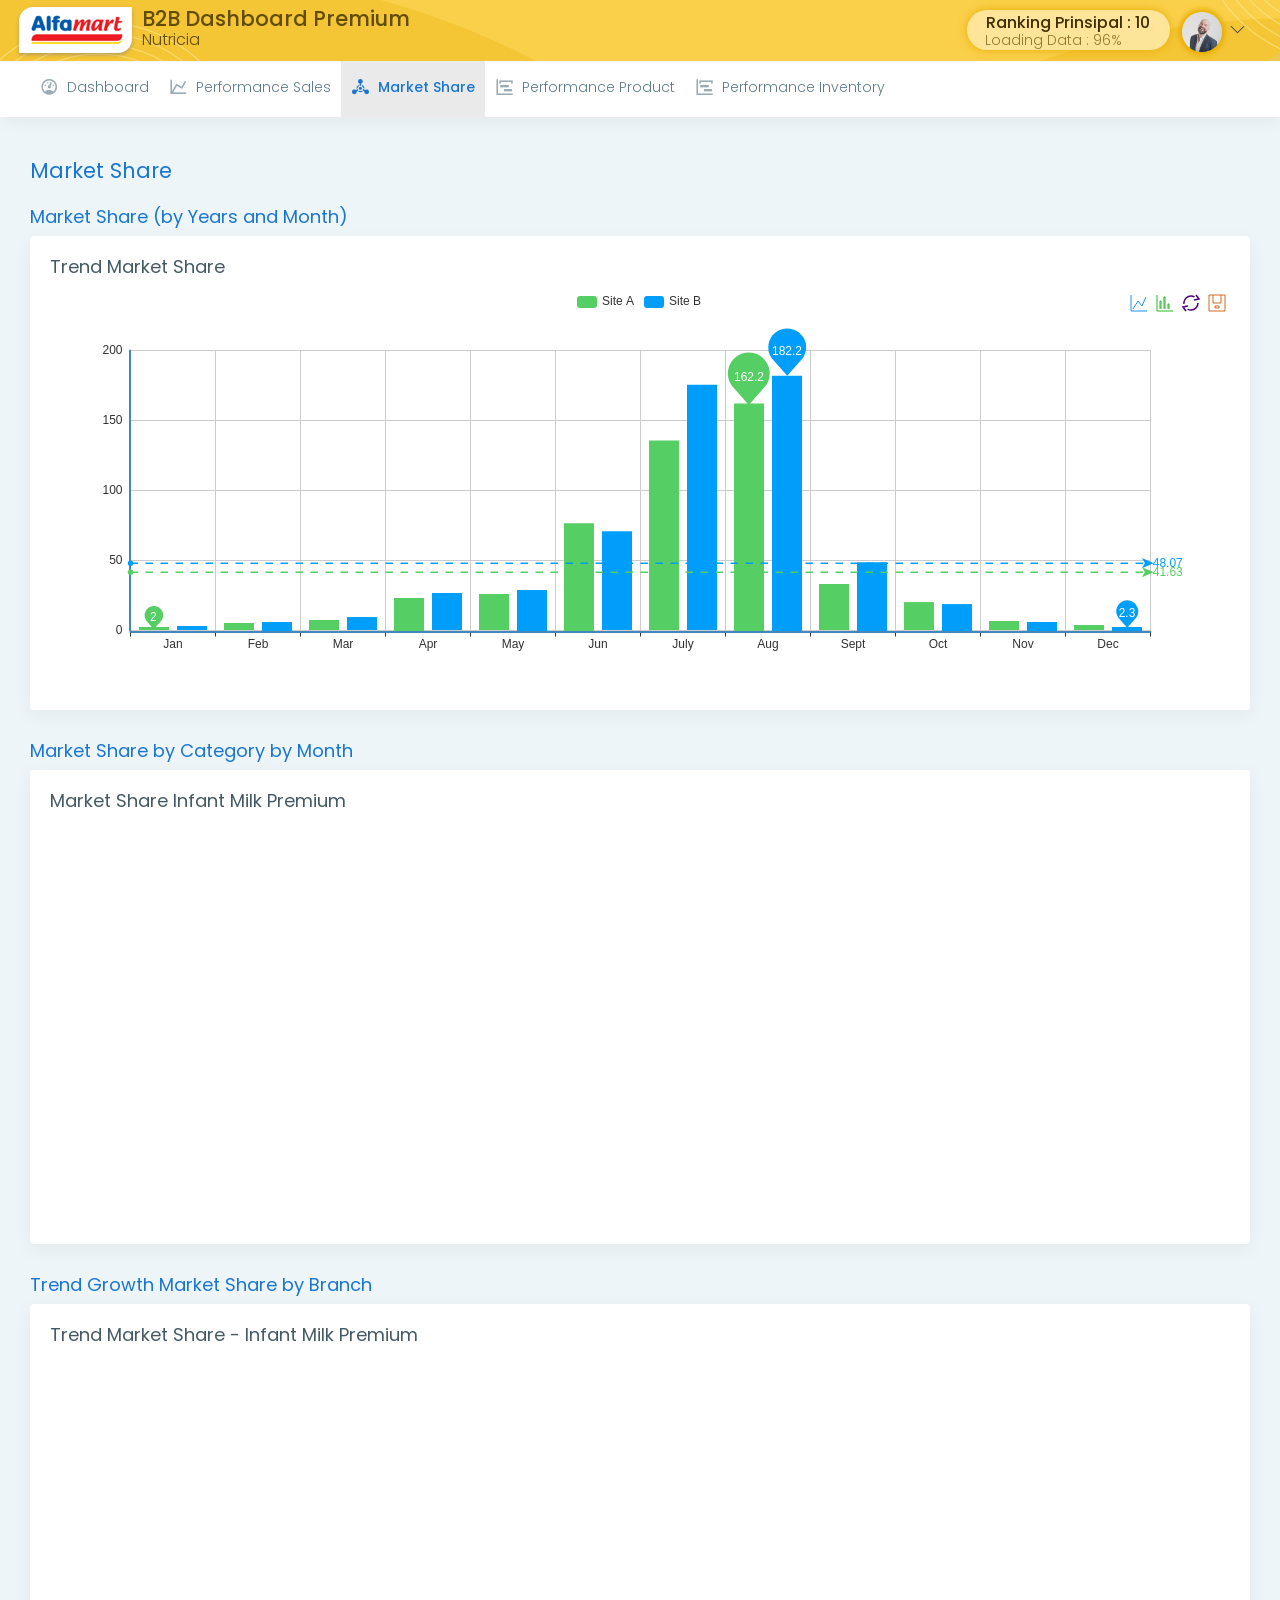
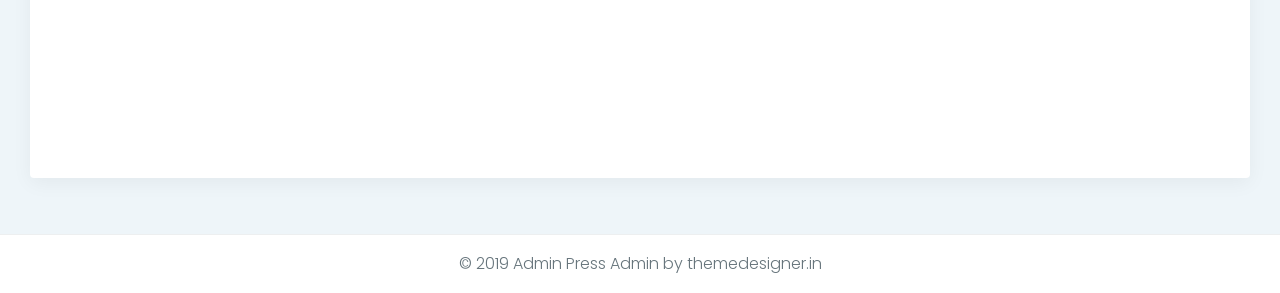
==== commit c77a923c: "Add files via upload" ====
--- a/market-share.html
+++ b/market-share.html
@@ -132,7 +132,7 @@
                 <!-- Sidebar navigation-->
                 <nav class="sidebar-nav">
                     <ul id="sidebarnav">
-                        <li> <a class="has-arrow waves-effect" href="index.html"><i class="mdi mdi-gauge"></i><span class="hide-menu">Dashboard</span></a>
+                        <li> <a class="has-arrow waves-effect" href="home.html"><i class="mdi mdi-gauge"></i><span class="hide-menu">Dashboard</span></a>
                         </li>
                         <li> <a class="has-arrow waves-effect" href="performance-sales.html"><i class="mdi mdi-chart-line"></i><span class="hide-menu">Performance Sales</span></a>
                         </li>
@@ -160,9 +160,9 @@
             <!-- ============================================================== -->
             <div class="row page-titles">
                 <div class="col-md-5 align-self-center">
-                    <h3 class="text-themecolor">eCharts</h3>
-                </div>
-                <div class="col-md-7 align-self-center">
+                    <h3 class="text-themecolor">Market Share</h3>
+                </div>
+<!--                 <div class="col-md-7 align-self-center">
                     <ol class="breadcrumb">
                         <li class="breadcrumb-item"><a href="javascript:void(0)">Home</a></li>
                         <li class="breadcrumb-item">Charts</li>
@@ -171,7 +171,7 @@
                 </div>
                 <div class="">
                     <button class="right-side-toggle waves-effect waves-light btn-inverse btn btn-circle btn-sm pull-right m-l-10"><i class="ti-settings text-white"></i></button>
-                </div>
+                </div> -->
             </div>
             <!-- ============================================================== -->
             <!-- End Bread crumb and right sidebar toggle -->
@@ -185,207 +185,47 @@
                 <!-- Start Page Content -->
                 <!-- ============================================================== -->
                 <div class="row">
+                    <!-- column -->
                     <div class="col-lg-4">
-                        <div class="card card-inverse card-success">
-                            <div class="card-body">
-                                <div id="myCarousel" class="carousel slide" data-ride="carousel">
-                                    <!-- Carousel items -->
-                                    <div class="carousel-inner">
-                                        <div class="carousel-item flex-column carousel-item-next carousel-item-left">
-                                            <i class="fa fa-facebook fa-2x text-white"></i>
-                                            <p class="text-white">25th Jan</p>
-                                            <h3 class="text-white font-light">Now Get <span class="font-bold">50% Off</span><br>
-                                      on buy</h3>
-                                            <div class="text-white m-t-20">
-                                                <i>- post form wrap</i>
-                                            </div>
-                                        </div>
-                                        <div class="carousel-item flex-column">
-                                            <i class="fa fa-facebook fa-2x text-white"></i>
-                                            <p class="text-white">25th Jan</p>
-                                            <h3 class="text-white font-light">Now Get <span class="font-bold">50% Off</span><br>
-                                      on buy</h3>
-                                            <div class="text-white m-t-20">
-                                                <i>- post form wrap</i>
-                                            </div>
-                                        </div>
-                                        <div class="carousel-item flex-column active carousel-item-left">
-                                            <i class="fa fa-facebook fa-2x text-white"></i>
-                                            <p class="text-white">25th Jan</p>
-                                            <h3 class="text-white font-light">Now Get <span class="font-bold">50% Off</span><br>
-                                      on buy</h3>
-                                            <div class="text-white m-t-20">
-                                                <i>- post form wrap</i>
-                                            </div>
-                                        </div>
-                                    </div>
-                                </div>
-                            </div>
-                        </div>
+                        <h4 class="text-themecolor">Market Share (by Years and Month)</h4>
                     </div>
-                    <div class="col-lg-4">
-                        <div class="card card-inverse card-success">
-                            <div class="card-body">
-                                <div id="myCarousel" class="carousel slide" data-ride="carousel">
-                                    <!-- Carousel items -->
-                                    <div class="carousel-inner">
-                                        <div class="carousel-item flex-column carousel-item-next carousel-item-left">
-                                            <i class="fa fa-facebook fa-2x text-white"></i>
-                                            <p class="text-white">25th Jan</p>
-                                            <h3 class="text-white font-light">Now Get <span class="font-bold">50% Off</span><br>
-                                      on buy</h3>
-                                            <div class="text-white m-t-20">
-                                                <i>- post form wrap</i>
-                                            </div>
-                                        </div>
-                                        <div class="carousel-item flex-column">
-                                            <i class="fa fa-facebook fa-2x text-white"></i>
-                                            <p class="text-white">25th Jan</p>
-                                            <h3 class="text-white font-light">Now Get <span class="font-bold">50% Off</span><br>
-                                      on buy</h3>
-                                            <div class="text-white m-t-20">
-                                                <i>- post form wrap</i>
-                                            </div>
-                                        </div>
-                                        <div class="carousel-item flex-column active carousel-item-left">
-                                            <i class="fa fa-facebook fa-2x text-white"></i>
-                                            <p class="text-white">25th Jan</p>
-                                            <h3 class="text-white font-light">Now Get <span class="font-bold">50% Off</span><br>
-                                      on buy</h3>
-                                            <div class="text-white m-t-20">
-                                                <i>- post form wrap</i>
-                                            </div>
-                                        </div>
-                                    </div>
-                                </div>
-                            </div>
-                        </div>
-                    </div>
-                    <div class="col-lg-4">
-                        <div class="card card-inverse card-success">
-                            <div class="card-body">
-                                <div id="myCarousel" class="carousel slide" data-ride="carousel">
-                                    <!-- Carousel items -->
-                                    <div class="carousel-inner">
-                                        <div class="carousel-item flex-column carousel-item-next carousel-item-left">
-                                            <i class="fa fa-facebook fa-2x text-white"></i>
-                                            <p class="text-white">25th Jan</p>
-                                            <h3 class="text-white font-light">Now Get <span class="font-bold">50% Off</span><br>
-                                      on buy</h3>
-                                            <div class="text-white m-t-20">
-                                                <i>- post form wrap</i>
-                                            </div>
-                                        </div>
-                                        <div class="carousel-item flex-column">
-                                            <i class="fa fa-facebook fa-2x text-white"></i>
-                                            <p class="text-white">25th Jan</p>
-                                            <h3 class="text-white font-light">Now Get <span class="font-bold">50% Off</span><br>
-                                      on buy</h3>
-                                            <div class="text-white m-t-20">
-                                                <i>- post form wrap</i>
-                                            </div>
-                                        </div>
-                                        <div class="carousel-item flex-column active carousel-item-left">
-                                            <i class="fa fa-facebook fa-2x text-white"></i>
-                                            <p class="text-white">25th Jan</p>
-                                            <h3 class="text-white font-light">Now Get <span class="font-bold">50% Off</span><br>
-                                      on buy</h3>
-                                            <div class="text-white m-t-20">
-                                                <i>- post form wrap</i>
-                                            </div>
-                                        </div>
-                                    </div>
-                                </div>
-                            </div>
-                        </div>
-                    </div>
-                    <!-- column -->
                     <div class="col-lg-12">
                         <div class="card">
                             <div class="card-body">
-                                <h4 class="card-title">Monthly Report</h4>
+                                <h4 class="card-title">Trend Market Share</h4>
                                 <div id="bar-chart" style="width:100%; height:400px;"></div>
                             </div>
                         </div>
                     </div>
-                    <!-- column -->
-                    <!-- column -->
-                    <div class="col-lg-12">
-                        <div class="card">
-                            <div class="card-body">
-                                <h4 class="card-title">Line chart</h4>
-                                <div id="main" style="width:100%; height:400px;"></div>
+                    </div>
+                    <div class="row">
+                        <!-- column -->
+                        <div class="col-lg-4">
+                            <h4 class="text-themecolor">Market Share by Category by Month</h4>
+                        </div>
+                        <div class="col-lg-12">
+                            <div class="card">
+                                <div class="card-body">
+                                    <h4 class="card-title">Market Share Infant Milk Premium</h4>
+                                    <div id="" style="width:100%; height:400px;"></div>
+                                </div>
                             </div>
                         </div>
-                    </div>
-                    <!-- column -->
-                    <!-- column -->
-                    <div class="col-lg-6">
-                        <div class="card">
-                            <div class="card-body">
-                                <h4 class="card-title">Monthly Salary Chart</h4>
-                                <div id="pie-chart" style="width:100%; height:400px;"></div>
+                    </div>  
+                    <div class="row">
+                        <!-- column -->
+                        <div class="col-lg-4">
+                            <h4 class="text-themecolor">Trend Growth Market Share by Branch</h4>
+                        </div>
+                        <div class="col-lg-12">
+                            <div class="card">
+                                <div class="card-body">
+                                    <h4 class="card-title">Trend Market Share - Infant Milk Premium</h4>
+                                    <div id="" style="width:100%; height:400px;"></div>
+                                </div>
                             </div>
                         </div>
-                    </div>
-                    <div class="col-lg-6">
-                        <div class="card">
-                            <div class="card-body">
-                                <h4 class="card-title">Infographic Chart</h4>
-                                <div id="donuteinfographic" style="width:100%; height:400px;"></div>
-                            </div>
-                        </div>
-                    </div>
-                    <!-- column -->
-                    <!-- column -->
-                    <div class="col-lg-12">
-                        <div class="card">
-                            <div class="card-body">
-                                <h4 class="card-title">Basic Bar Chart</h4>
-                                <div id="basic-bar" style="width:100%; height:400px;"></div>
-                            </div>
-                        </div>
-                    </div>
-                    <!-- column -->
-                    <!-- column -->
-                    <div class="col-lg-6">
-                        <div class="card">
-                            <div class="card-body">
-                                <h4 class="card-title">Radar Chart</h4>
-                                <div id="radar-chart" style="width:100%; height:400px;"></div>
-                            </div>
-                        </div>
-                    </div>
-                    <!-- column -->
-                    <!-- column -->
-                    <div class="col-lg-6">
-                        <div class="card">
-                            <div class="card-body">
-                                <h4 class="card-title">Doughnut Chart</h4>
-                                <div id="doughnut-chart" style="width:100%; height:400px;"></div>
-                            </div>
-                        </div>
-                    </div>
-                    <!-- column -->
-                    <!-- column -->
-                    <div class="col-lg-6">
-                        <div class="card">
-                            <div class="card-body">
-                                <h4 class="card-title">Internet Speed</h4>
-                                <div id="gauge-chart" style="width:100%; height:400px;"></div>
-                            </div>
-                        </div>
-                    </div>
-                    <!-- column -->
-                    <!-- column -->
-                    <div class="col-lg-6">
-                        <div class="card">
-                            <div class="card-body">
-                                <h4 class="card-title">Market Rates</h4>
-                                <div id="gauge2-chart" style="width:100%; height:400px;"></div>
-                            </div>
-                        </div>
-                    </div>
+                    </div>    
                     <!-- column -->
                 </div>
                 <!-- ============================================================== -->
--- a/css/style.css
+++ b/css/style.css
@@ -10,6 +10,64 @@
 @import url("https://fonts.googleapis.com/css?family=Poppins:300,400,500,600,700");
 @import url(../css/spinners.css);
 @import url(../css/animate.css);
+
+.text-red{
+    color: red;
+}
+
+.text-green{
+    color: green;
+}
+
+.text-blue{
+    color: blue;
+}
+
+.space-title{
+    padding: 0 !important;
+    margin: 0px 0px 14px 0px !important; 
+}
+
+.card-height{
+    min-height: 320px;
+}
+
+.card-title-blue{
+    background-color: #0098FF;
+    text-align: center;
+    height: 30px;
+    padding: 5px;
+    color: #fff;
+    font-size: medium;
+}
+
+.card-title-yellow{
+    background-color: #FE9F00;
+    text-align: center;
+    height: 30px;
+    padding: 5px;
+    color: #fff;
+    font-size: medium;
+}
+
+.card-title-green{
+    background-color: #6BD310;
+    text-align: center;
+    height: 30px;
+    padding: 5px;
+    color: #fff;
+    font-size: medium;
+}
+
+.card-title-grey{
+    background-color: #BBBBBB;
+    text-align: center;
+    height: 30px;
+    padding: 5px;
+    color: #fff;
+    font-size: medium;
+}
+
 .preloader {
     width: 100%;
     height: 100%;
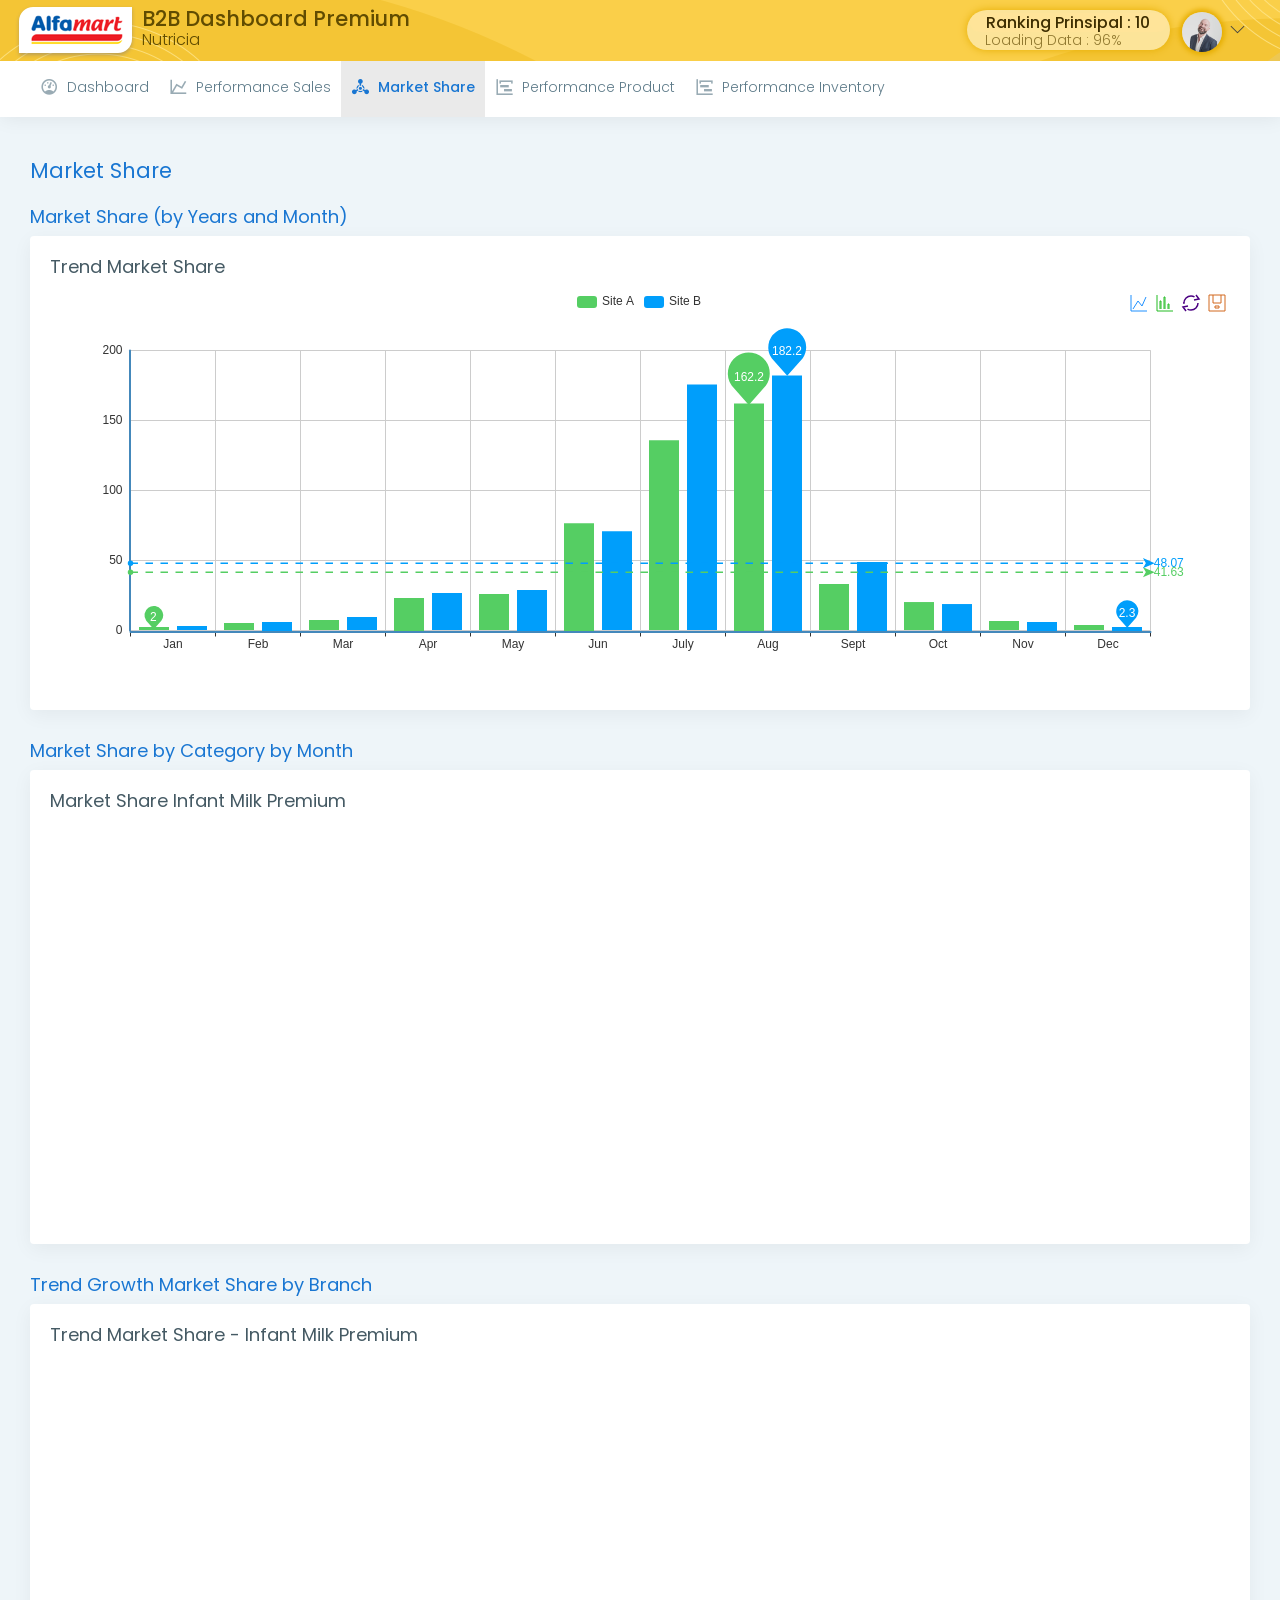
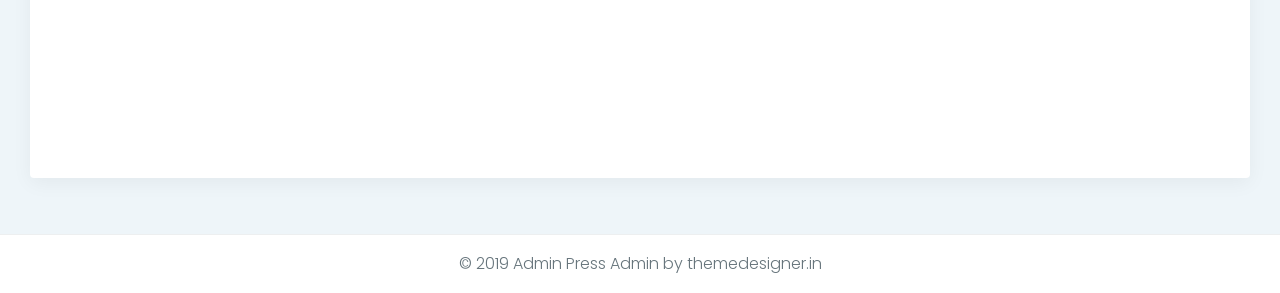
==== commit 9122c79d: "Add files via upload" ====
--- a/market-share.html
+++ b/market-share.html
@@ -70,7 +70,7 @@
                         <!-- Title -->
                         <div class="title-b2b">
                             <h3 class="line-height-b2b">B2B Dashboard Premium</h3>
-                            <p>Nutricia</p>
+                            <p class="font-white">Nutricia</p>
                         </div>
                         
                         <!-- ============================================================== -->
@@ -160,7 +160,7 @@
             <!-- ============================================================== -->
             <div class="row page-titles">
                 <div class="col-md-5 align-self-center">
-                    <h3 class="text-themecolor">Market Share</h3>
+                    <h3 class="text-themecolor headline-green">Market Share</h3>
                 </div>
 <!--                 <div class="col-md-7 align-self-center">
                     <ol class="breadcrumb">
